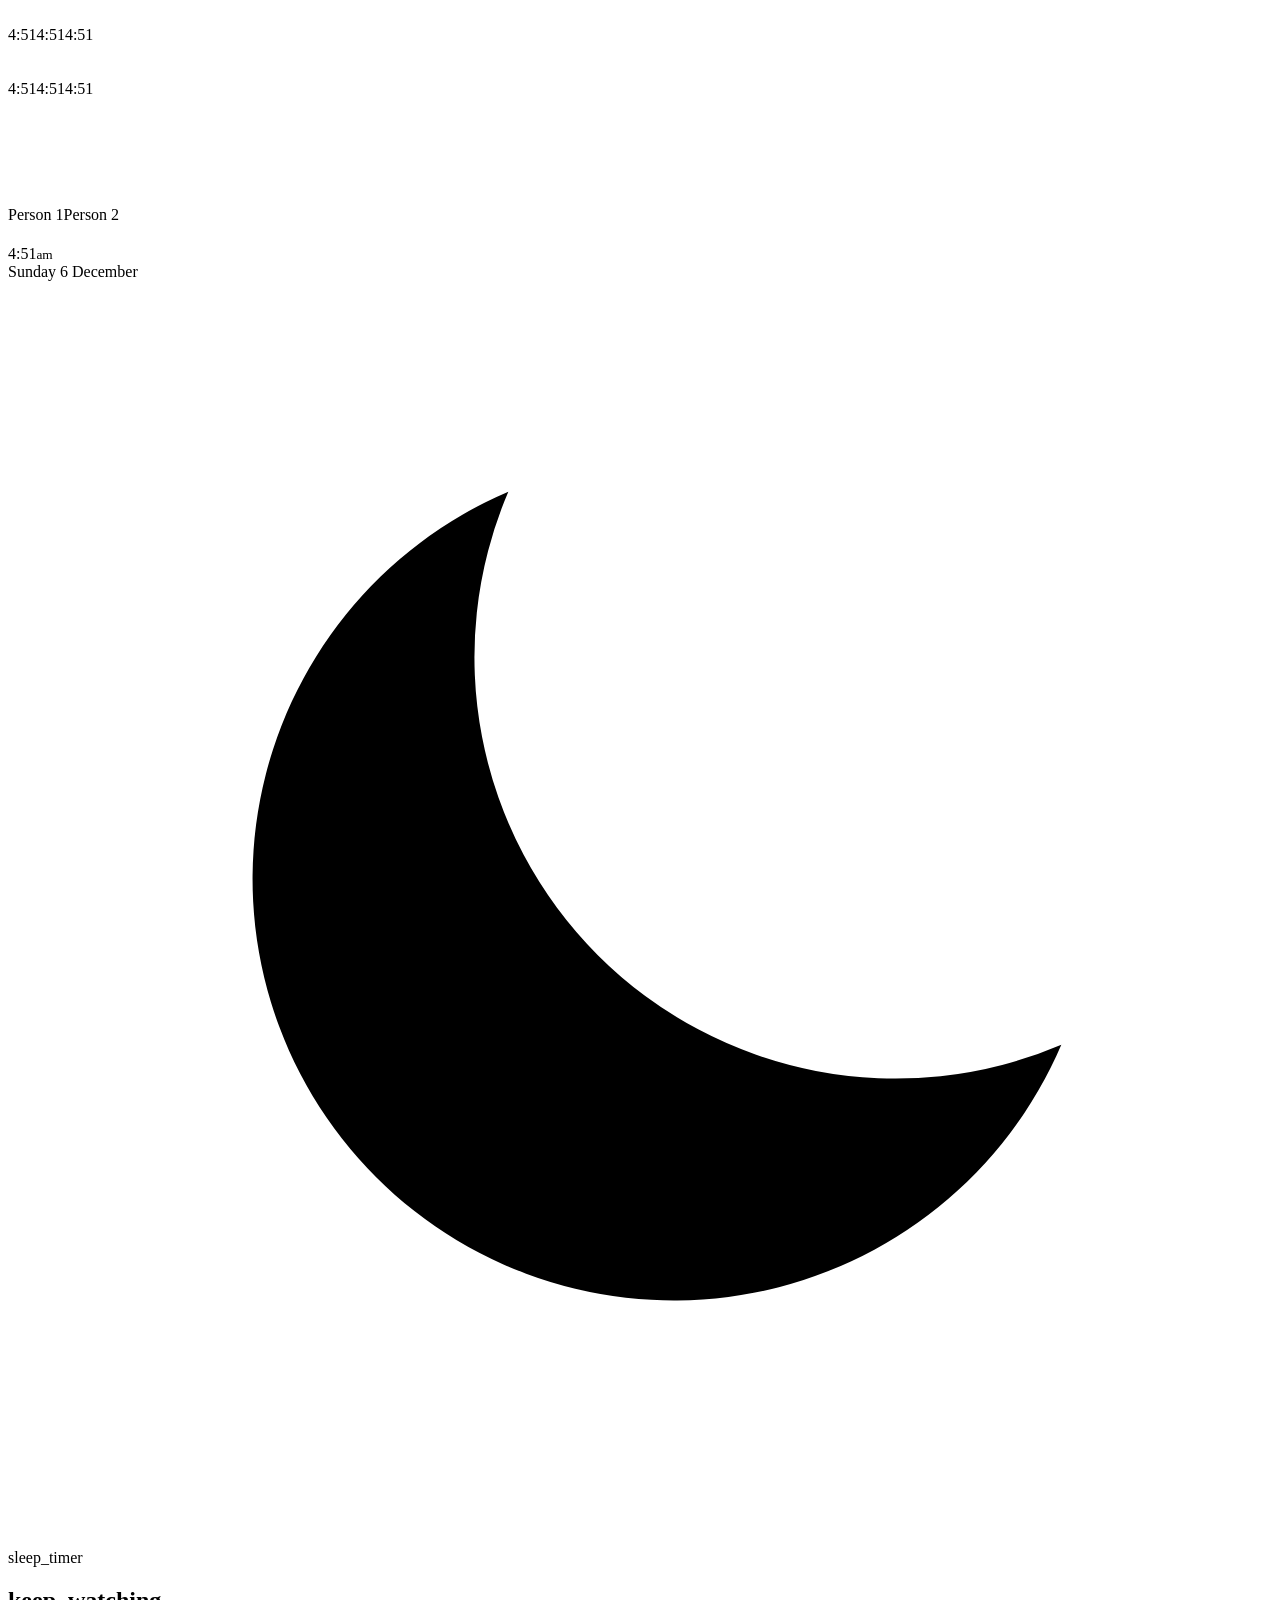
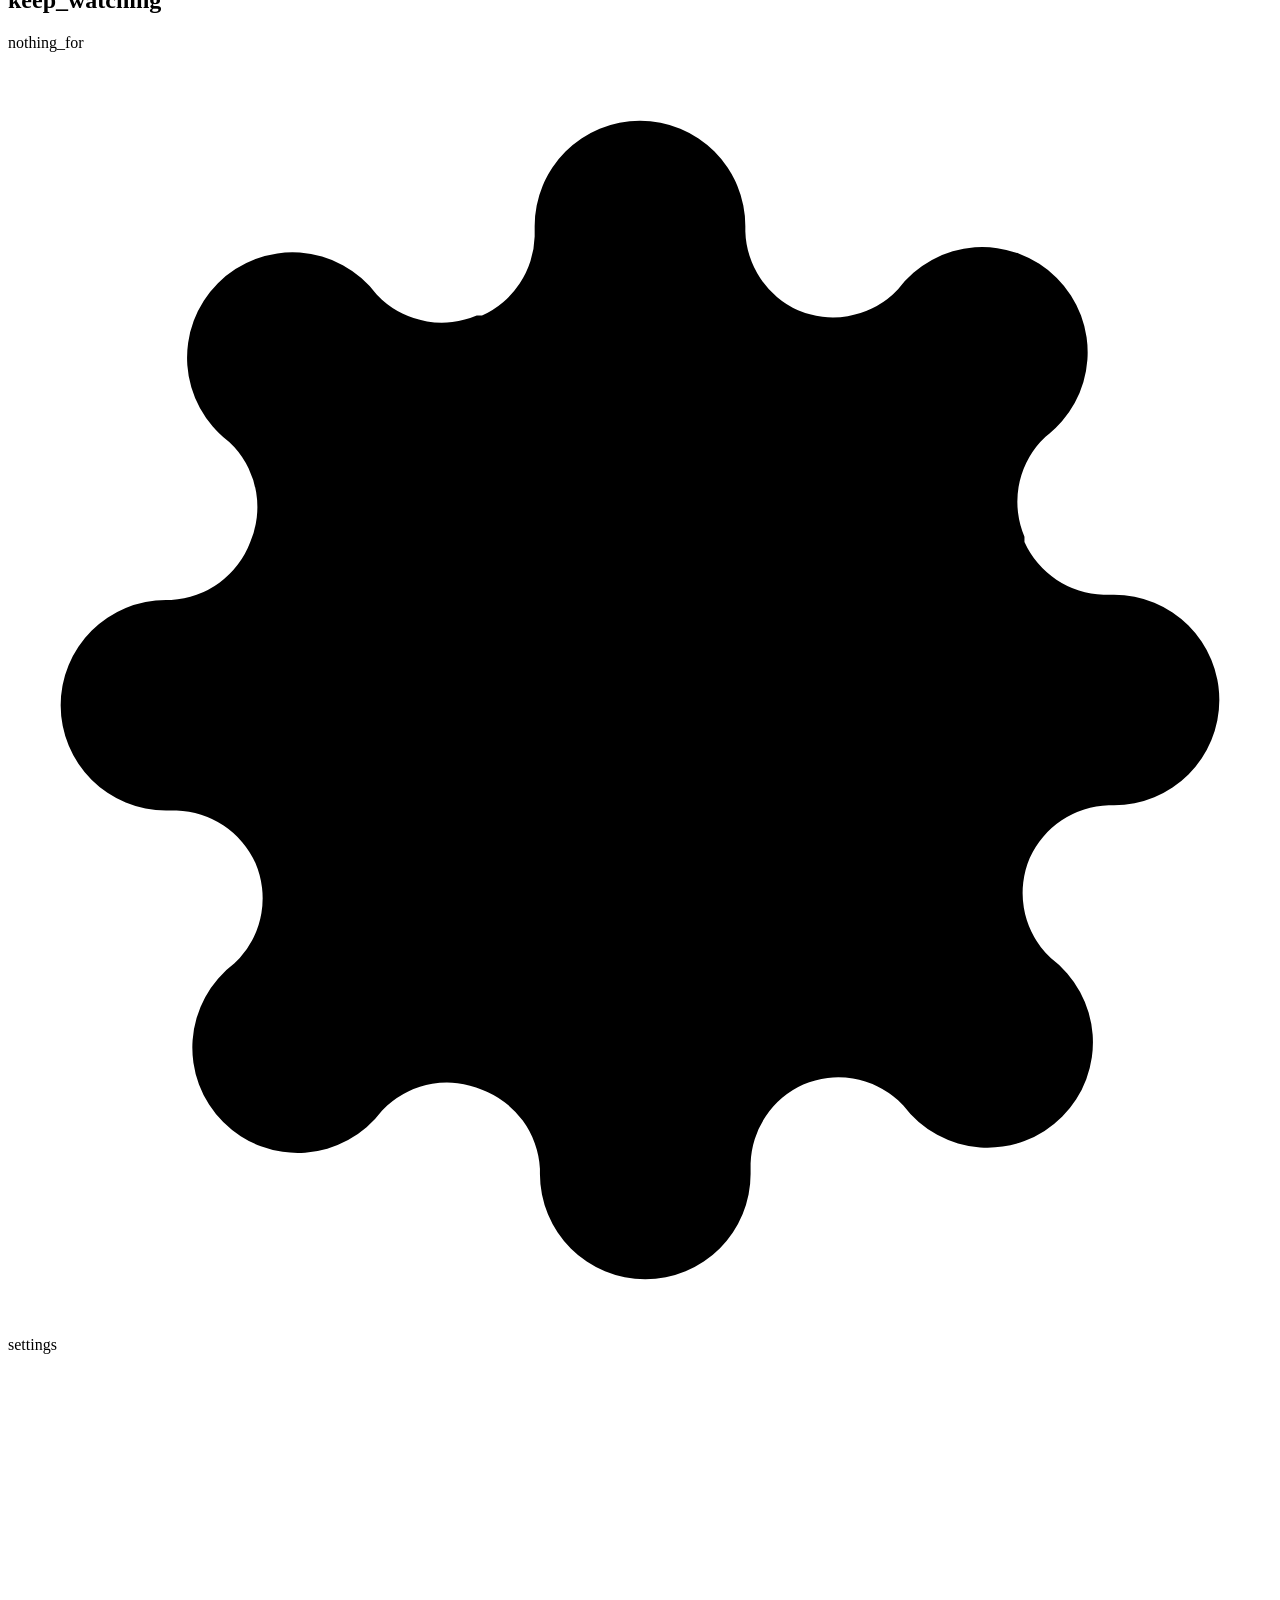
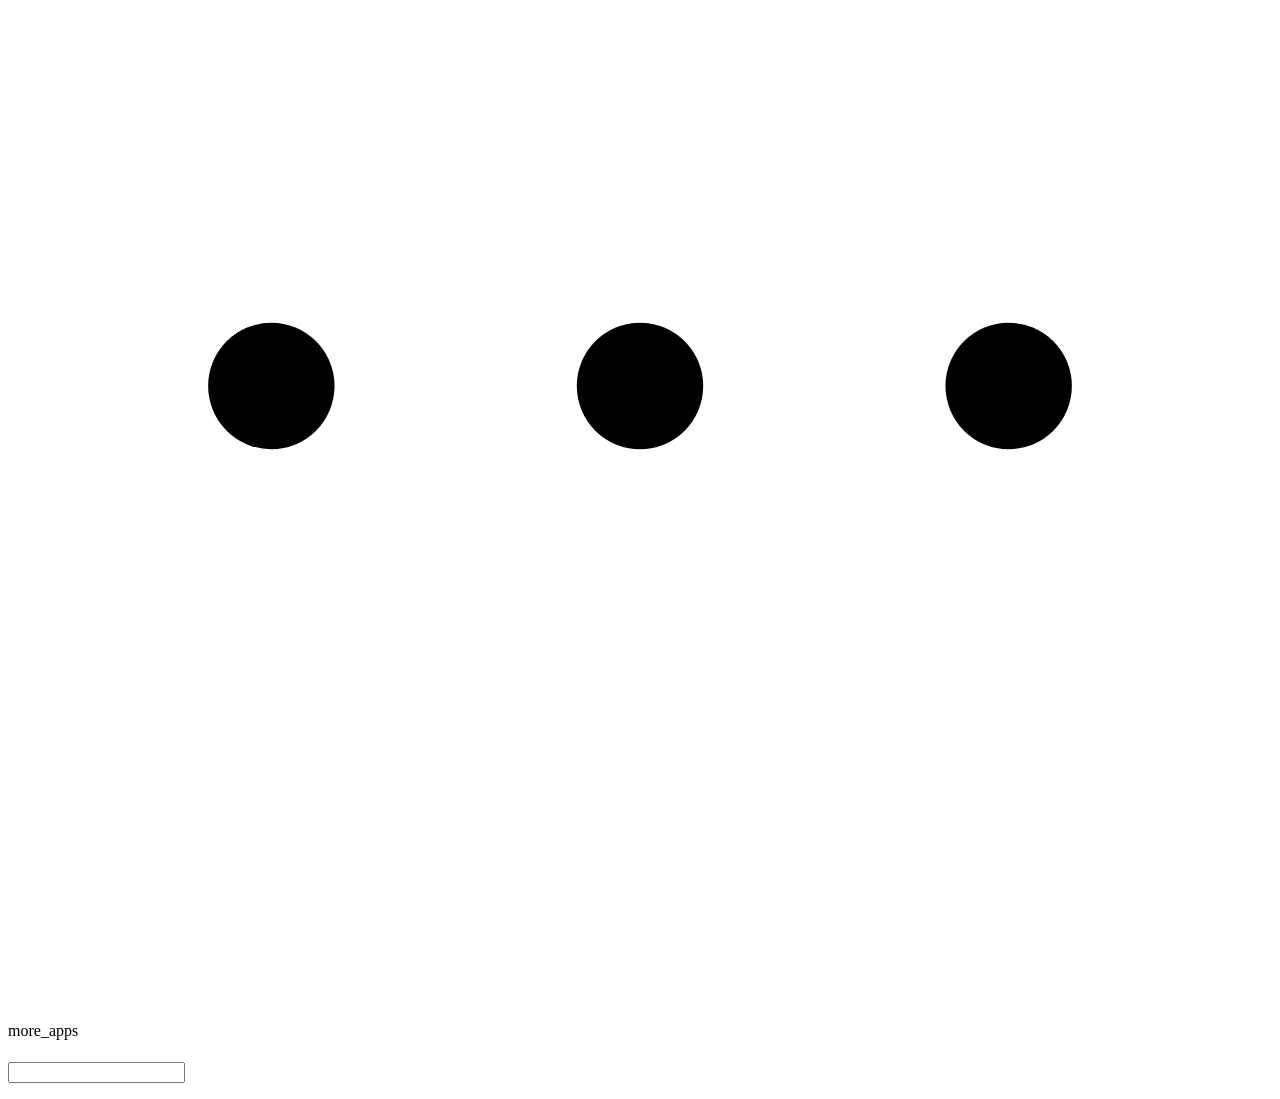
==== tv-home/web/index.html @ fda29663 "feat: add quiet server-first home and Synology bridge" ====
<!doctype html>
<html lang="en-AU">
<head>
<meta charset="utf-8">
<meta name="viewport" content="width=device-width, initial-scale=1">
<title>Home</title>
<link rel="preload" href="fonts/inter-latin-wght-normal.woff2" as="font" type="font/woff2" crossorigin>
<link rel="stylesheet" href="app.css">
</head>
<body>
<div class="bg" id="bg" aria-hidden="true"></div>
<!-- Night look only: five scenes that take turns (photo, glass clock, the cut-out in front), built by app.js -->
<div class="scenes" id="scenes" aria-hidden="true"></div>
<div class="scrim" aria-hidden="true"></div>

<header class="top">
  <div class="top-left">
    <div class="people-wrap">
      <div class="people" id="people"></div>
      <!-- three or more people: the list the head icon opens -->
      <div class="people-pop" id="people-pop" role="listbox" aria-label="Who is watching"></div>
    </div>
    <div class="hero" id="hero" aria-live="polite">
      <h1 id="hero-title"></h1>
      <p id="hero-sub"></p>
    </div>
  </div>
  <div class="clock">
    <div class="time" id="time"></div>
    <div class="date" id="date"></div>
    <div class="place" id="place"></div>
    <div class="quick" id="quick">
      <!-- the quick buttons from tvs[].quick in config.json, drawn by app.js -->
      <div class="qbtns" id="qbtns"></div>
      <div class="sleep-menu" id="sleep-menu"></div>
    </div>
    <p class="quick-note" id="quick-note"></p>
  </div>
</header>

<main class="home">
  <section class="shelf" id="shelf-section" aria-labelledby="shelf-title">
    <header class="shelf-head">
      <h2 id="shelf-title">Keep watching</h2>
      <p class="status" id="status"></p>
    </header>
    <div class="shelf-track" id="shelf"></div>
  </section>

  <section class="apps" id="apps-section" aria-label="Apps">
    <p class="hint" id="hint" aria-live="polite"></p>
    <div class="grid" id="grid"></div>
  </section>
</main>

<!-- the gear tile's menu (Home settings or TV settings), drawn by app.js -->
<div class="gear-pop" id="gear-pop" role="menu"></div>

<!-- Home settings: couch-tv's own settings screen, drawn by app.js ("home settings") -->
<div class="settings" id="settings" role="dialog" aria-modal="true" aria-label="Home settings">
  <div class="set-side">
    <h1 class="set-title" id="set-title"></h1>
    <div class="set-secs" id="set-secs"></div>
  </div>
  <div class="set-main">
    <p class="set-crumb" id="set-crumb"></p>
    <h2 class="set-head" id="set-head"></h2>
    <div class="set-type" id="set-type">
      <label class="set-type-label" id="set-type-label" for="set-input"></label>
      <input id="set-input" type="text" autocomplete="off" autocorrect="off" spellcheck="false">
    </div>
    <div class="set-rows" id="set-rows"></div>
    <p class="set-msg" id="set-msg" aria-live="polite"></p>
    <p class="set-hint" id="set-hint"></p>
  </div>
</div>

<!-- Smart home (optional): the rooms and scenes screen, drawn by smarthome.js -->
<div class="smart" id="smart" role="dialog" aria-modal="true" aria-label="Smart home"></div>

<script src="i18n.js"></script>
<script src="config.js"></script>
<script src="smarthome.js"></script>
<script src="weather-cache.js"></script>
<script src="app.js"></script>
</body>
</html>
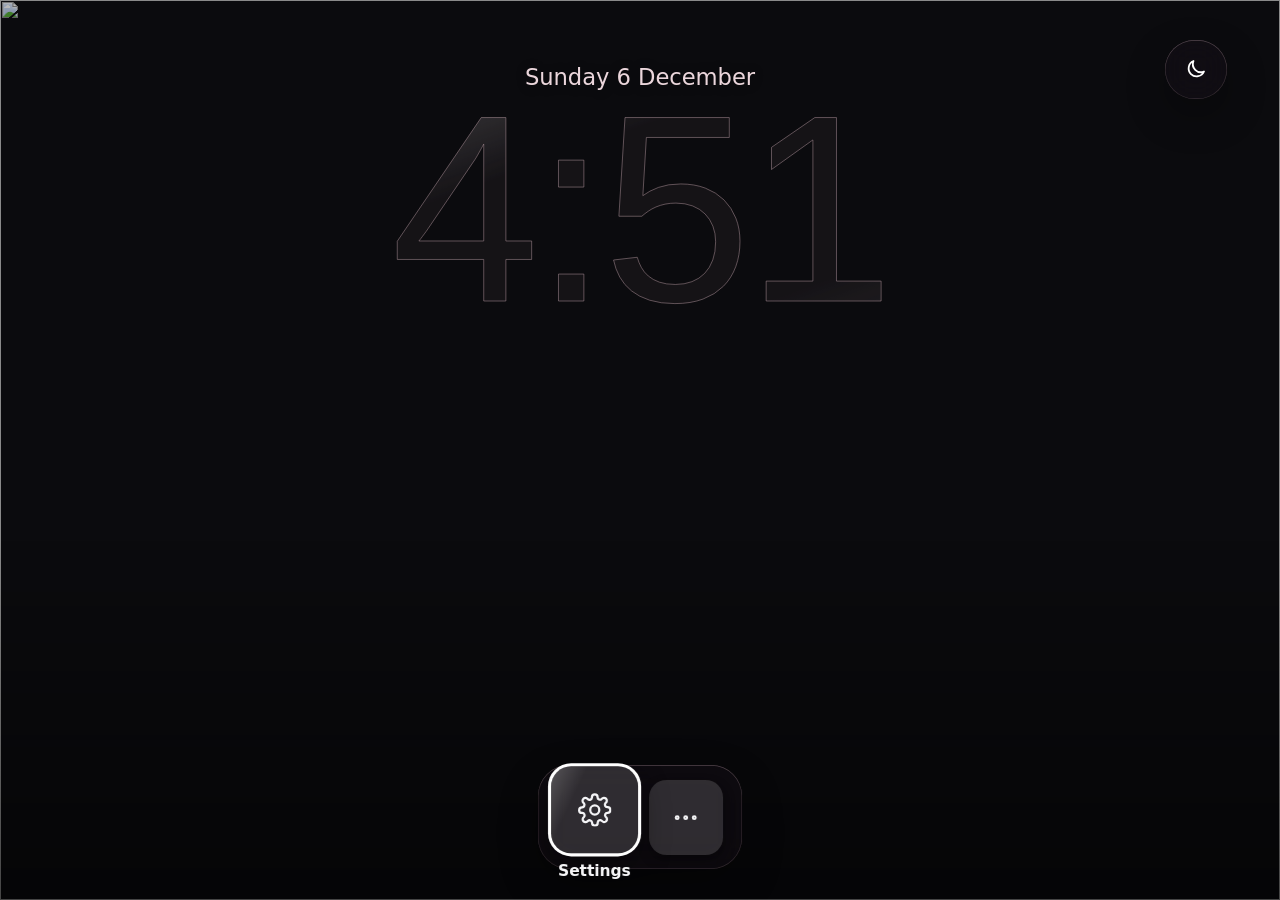
==== commit 118d8cc6: "Merge upstream v0.6 while preserving Synology and launcher customizations" ====
--- a/tv-home/web/index.html
+++ b/tv-home/web/index.html
@@ -10,6 +10,9 @@
 <body>
 <div class="bg" id="bg" aria-hidden="true"></div>
 <!-- Night look only: five scenes that take turns (photo, glass clock, the cut-out in front), built by app.js -->
+<!-- the video background, when one is set (Home settings, Look): app.js starts it, app.css shows it
+     once it plays. Over the photo, under the scenes' clocks (their photos step aside for it). -->
+<video class="bgvid" id="bgvid" muted loop playsinline preload="none" aria-hidden="true"></video>
 <div class="scenes" id="scenes" aria-hidden="true"></div>
 <div class="scrim" aria-hidden="true"></div>
 
--- a/tv-home/web/app.css
+++ b/tv-home/web/app.css
@@ -0,0 +1,670 @@
+/* TV home, tvOS style. Designed at 1920x1080; 1rem = 16px at that width, so it scales with the
+   TV's real CSS viewport (this TV's WebView reports 960x540 at 2x).
+   Apple's tvOS numbers: safe area 60 top and bottom, 80 at the sides; 40 between tiles;
+   text 29 by default and never under 23. */
+
+@font-face {
+  font-family: "Inter"; font-weight: 100 900; font-display: block;
+  src: url(fonts/inter-latin-wght-normal.woff2) format("woff2");
+}
+
+:root {
+  --bg: #0b0b0e;
+  --bg-2: #060608;
+  --text: #f5f5f7;
+  --text-2: rgba(245, 245, 247, 0.62);
+  --text-3: rgba(245, 245, 247, 0.42);
+  --tile: #1c1c21;
+  --warn: #ff9f8a;
+
+  --safe-x: 5rem;        /* 80 */
+  --safe-y: 3.75rem;     /* 60 */
+  --gap: 2.5rem;         /* 40 */
+
+  --shelf-w: 20rem;      /* 320: Apple's five-column width */
+  --shelf-h: 11.25rem;   /* 16:9 */
+  --app-w: 11.5rem;      /* 184: Apple's eight-column width */
+  --app-h: 6.5rem;       /* 16:9, the shape of an Android TV banner */
+  --app-row-gap: 3.5rem;
+
+  --ease: cubic-bezier(0.2, 0.8, 0.2, 1);
+}
+
+* { box-sizing: border-box; margin: 0; }
+html { font-size: calc(100vw / 120); background: var(--bg); color: var(--text); }
+body {
+  width: 100vw; height: 100vh; overflow: hidden;
+  background: var(--bg);
+  font-family: "Inter", system-ui, sans-serif; font-weight: 450;
+  -webkit-font-smoothing: antialiased; letter-spacing: -0.005em;
+  cursor: none; user-select: none; -webkit-user-select: none;
+}
+
+/* ---------- the photo: full screen, drifting slowly, one place at a time ---------- */
+.bg { position: fixed; top: 0; right: 0; bottom: 0; left: 0; overflow: hidden; background: var(--bg); }
+.bg img {
+  position: absolute; top: 0; right: 0; bottom: 0; left: 0; width: 100%; height: 100%; object-fit: cover;
+  opacity: 0; transition: opacity 1600ms ease-in-out;
+}
+.bg img.on { opacity: 1; animation: drift 70s ease-in-out infinite alternate; }
+.bg img.show { animation: none; }
+@keyframes drift { from { transform: scale(1.02) translate(0, 0); } to { transform: scale(1.1) translate(-1.5%, -1%); } }
+.night .bg img { filter: brightness(0.72); }
+/* darker at the top for the clock, much darker at the bottom for the apps */
+.scrim {
+  position: fixed; top: 0; right: 0; bottom: 0; left: 0; pointer-events: none;
+  background:
+    linear-gradient(180deg, rgba(0, 0, 0, 0.5) 0%, rgba(0, 0, 0, 0) 26%),
+    linear-gradient(180deg, rgba(0, 0, 0, 0) 32%, rgba(0, 0, 0, 0.5) 55%, rgba(0, 0, 0, 0.86) 100%);
+}
+
+/* ---------- clock, and the focused show's title ---------- */
+.top {
+  position: fixed; top: var(--safe-y); left: var(--safe-x); right: var(--safe-x); z-index: 2;
+  display: flex; justify-content: space-between; align-items: flex-start;
+  text-shadow: 0 0.125rem 1.5rem rgba(0, 0, 0, 0.35);
+}
+.clock { text-align: right; }
+.time { font-size: 7rem; line-height: 7rem; font-weight: 250; letter-spacing: -0.035em; font-variant-numeric: tabular-nums; }
+.time small { font-size: 2.25rem; font-weight: 400; letter-spacing: 0; margin-left: 0.5rem; }
+.date { margin-top: 0.75rem; font-size: 1.875rem; line-height: 2.25rem; font-weight: 550; }
+.place { margin-top: 0.625rem; font-size: 1.4375rem; line-height: 1.875rem; color: rgba(255, 255, 255, 0.66); }
+/* quick buttons under the clock, like Apple TV's Control Centre */
+.quick { position: relative; display: flex; gap: 0.75rem; justify-content: flex-end; margin-top: 1.25rem; text-shadow: none; }
+.qbtns { display: flex; gap: 0.75rem; justify-content: flex-end; }
+.quick.none { display: none; }
+.qbtn {
+  display: flex; align-items: center; gap: 0.625rem; padding: 0.5rem 1.25rem 0.5rem 1rem; border-radius: 2rem;
+  font-size: 1.4375rem; line-height: 2rem; font-weight: 600; color: #fff;
+  background: rgba(16, 16, 20, 0.46); -webkit-backdrop-filter: blur(1.25rem); backdrop-filter: blur(1.25rem);
+  transition: background 200ms var(--ease), color 200ms var(--ease), transform 200ms var(--ease);
+}
+.qbtn svg { width: 1.5rem; height: 1.5rem; fill: none; stroke: currentColor; stroke-width: 1.8; stroke-linejoin: round; }
+.qbtn svg .fill { fill: currentColor; stroke: none; }
+.qbtn.set { background: rgba(16, 16, 20, 0.66); box-shadow: inset 0 0 0 0.125rem rgba(255, 255, 255, 0.5); }
+.qbtn.off { color: rgba(255, 255, 255, 0.55); }
+.qbtn.focus { background: #fff; color: #111; transform: scale(1.08); box-shadow: 0 0.5rem 1.25rem rgba(0, 0, 0, 0.35); }
+.sleep-menu {
+  display: none; position: absolute; right: 0; top: calc(100% + 0.75rem); gap: 0.5rem; padding: 0.5rem;
+  border-radius: 2rem; background: rgba(28, 28, 32, 0.72); -webkit-backdrop-filter: blur(1.5rem); backdrop-filter: blur(1.5rem);
+  box-shadow: 0 1rem 2.5rem rgba(0, 0, 0, 0.45); text-shadow: none;
+}
+.sleep-menu.on { display: flex; }
+.sleep-menu .opt { white-space: nowrap; padding: 0 1.25rem; border-radius: 1.5rem; font-size: 1.4375rem; line-height: 2.75rem; font-weight: 600; color: rgba(255, 255, 255, 0.85); transition: transform 200ms var(--ease); }
+.sleep-menu .opt.focus { background: #fff; color: #111; transform: scale(1.08); }
+.quick-note { margin-top: 0.5rem; font-size: 1.4375rem; color: var(--warn); min-height: 1.875rem; }
+
+.hero { max-width: 62rem; opacity: 0; transform: translateY(0.5rem); transition: opacity 400ms var(--ease), transform 400ms var(--ease); }
+.hero.on { opacity: 1; transform: none; }
+.hero h1 { font-size: 3.75rem; line-height: 4.25rem; font-weight: 700; letter-spacing: -0.025em; }
+.hero p { margin-top: 0.75rem; font-size: 1.8125rem; line-height: 2.25rem; color: rgba(255, 255, 255, 0.8); }
+
+.home { position: relative; z-index: 1; height: 100vh; }
+
+/* ---------- Keep watching ---------- */
+.shelf-head { display: flex; align-items: baseline; justify-content: space-between; height: 2.25rem; margin-bottom: 1.25rem; }
+.shelf-head h2 { font-size: 1.875rem; line-height: 2.25rem; font-weight: 620; color: rgba(255, 255, 255, 0.82); letter-spacing: -0.01em; text-shadow: 0 0.125rem 1rem rgba(0, 0, 0, 0.4); }
+.status { font-size: 1.4375rem; color: var(--warn); }
+/* whose shows: one tab per person, like Apple TV's tab bar */
+.shelf-head { justify-content: flex-start; gap: 1.5rem; align-items: center; height: 3rem; }
+/* top left, the show title sits under it */
+.top-left { display: flex; flex-direction: column; align-items: flex-start; gap: 1.5rem; }
+.people.empty, .people.none { display: none; }
+.people { display: flex; width: max-content; text-shadow: none; gap: 0.5rem; padding: 0.375rem; border-radius: 2rem; background: rgba(255, 255, 255, 0.12); }
+.person {
+  font-size: 1.4375rem; line-height: 2.25rem; font-weight: 600; padding: 0 1.25rem; border-radius: 1.5rem;
+  color: rgba(255, 255, 255, 0.78); transition: background 200ms var(--ease), color 200ms var(--ease), transform 200ms var(--ease);
+}
+.person.on { background: #fff; color: #111; }
+.person.focus { transform: scale(1.08); box-shadow: 0 0 0 0.1875rem #fff, 0 0.5rem 1.25rem rgba(0, 0, 0, 0.35); }
+.person.focus:not(.on) { background: rgba(255, 255, 255, 0.16); color: #fff; }
+.shelf-none { font-size: 1.8125rem; line-height: var(--shelf-h); color: rgba(255, 255, 255, 0.7); text-shadow: 0 0.125rem 1rem rgba(0, 0, 0, 0.4); }
+.shelf-head .status { margin-left: auto; padding-right: var(--safe-x); }
+
+.shelf { position: absolute; left: var(--safe-x); right: 0; top: 19.25rem; }
+.shelf.empty { display: none; }
+.shelf-head { padding-right: var(--safe-x); }
+.shelf-track { display: flex; gap: var(--gap); transition: transform 280ms var(--ease); }
+.shelf-empty {
+  max-width: 44rem; padding-top: 0.5rem;
+  font-size: 1.8125rem; line-height: 2.5rem; color: var(--text-3); font-weight: 450;
+}
+
+/* ---------- tiles and the tvOS focus effect ---------- */
+.tile { position: relative; flex: none; transition: transform 240ms var(--ease); }
+.face {
+  position: relative; width: 100%; height: 100%; overflow: hidden; background: var(--tile);
+  box-shadow: 0 0.5rem 1rem rgba(0, 0, 0, 0.35);
+  transition: box-shadow 240ms var(--ease);
+}
+.face img { display: block; width: 100%; height: 100%; object-fit: cover; }
+/* the light that slides across a focused tile */
+.face::after {
+  content: ""; position: absolute; top: 0; right: 0; bottom: 0; left: 0; opacity: 0; pointer-events: none;
+  background: linear-gradient(115deg, rgba(255, 255, 255, 0) 35%, rgba(255, 255, 255, 0.2) 50%, rgba(255, 255, 255, 0) 65%);
+  background-size: 250% 100%; background-position: 100% 0;
+  transition: opacity 240ms var(--ease);
+}
+.tile.focus { z-index: 2; }
+.tile.focus .face {
+  box-shadow: 0 1.75rem 3rem rgba(0, 0, 0, 0.6), 0 0 0 0.0625rem rgba(255, 255, 255, 0.12);
+  animation: sway 6s ease-in-out infinite alternate;
+}
+.tile.focus .face::after { opacity: 1; animation: glint 6s ease-in-out infinite alternate; }
+@keyframes sway {
+  from { transform: perspective(60rem) rotateX(1.2deg) rotateY(-1.8deg); }
+  to { transform: perspective(60rem) rotateX(-1.2deg) rotateY(1.8deg); }
+}
+@keyframes glint { from { background-position: 100% 0; } to { background-position: 0% 0; } }
+
+/* Keep watching tile */
+.show { width: var(--shelf-w); height: var(--shelf-h); }
+.show .face { border-radius: 0.875rem; }
+.show.focus { transform: scale(1.07); }
+.show .badge {
+  position: absolute; left: 1rem; bottom: 1.25rem; width: 3rem; height: 3rem; border-radius: 0.75rem;
+  overflow: hidden; box-shadow: 0 0.25rem 0.75rem rgba(0, 0, 0, 0.45);
+}
+.show .badge img { width: 100%; height: 100%; object-fit: cover; }
+.show .bar { position: absolute; left: 0; right: 0; bottom: 0; height: 0.375rem; background: rgba(0, 0, 0, 0.45); }
+.show .bar i { display: block; height: 100%; background: var(--text); }
+.show .no-art {
+  position: absolute; top: 0; right: 0; bottom: 0; left: 0; display: flex; align-items: center; justify-content: center; padding: 1.5rem;
+  font-size: 2.25rem; font-weight: 650; text-align: center; color: var(--text-2);
+}
+.caption {
+  position: absolute; left: 0; right: 0; top: calc(100% + 1.25rem); opacity: 0;
+  transition: opacity 200ms var(--ease); white-space: nowrap; overflow: hidden; text-overflow: ellipsis;
+}
+/* the focused show's title is shown large at the top instead */
+.show .caption { display: none; }
+.caption b { display: block; font-size: 1.8125rem; line-height: 2.25rem; font-weight: 620; color: var(--text); overflow: hidden; text-overflow: ellipsis; }
+.caption span { display: block; font-size: 1.4375rem; line-height: 1.875rem; color: var(--text-2); }
+
+/* ---------- apps ---------- */
+.apps { position: absolute; left: var(--safe-x); right: var(--safe-x); top: 37.5rem; }
+.grid {
+  display: grid; grid-template-columns: repeat(8, var(--app-w)); grid-auto-rows: var(--app-h);
+  column-gap: var(--gap); row-gap: var(--app-row-gap);
+}
+.app { width: var(--app-w); height: var(--app-h); }
+.app .face { border-radius: 0.625rem; }
+.app.focus { transform: scale(1.16); }
+.app .label {
+  position: absolute; left: -2rem; right: -2rem; top: calc(100% + 0.625rem); text-align: center;
+  font-size: 1.25rem; line-height: 1.5rem; font-weight: 600; color: var(--text); opacity: 0;
+  transition: opacity 200ms var(--ease); white-space: nowrap; overflow: hidden; text-overflow: ellipsis;
+}
+.app.focus .label { opacity: 1; }
+/* apps without a TV banner: their icon on a soft tile */
+.app .face.icon { display: flex; align-items: center; justify-content: center; }
+.app .face.icon img { width: 3.75rem; height: 3.75rem; border-radius: 0.875rem; object-fit: cover; }
+.app .face.word { display: flex; align-items: center; justify-content: center; font-size: 1.5rem; font-weight: 650; color: #fff; padding: 0 1rem; text-align: center; }
+/* the house's own tiles: computer screen, settings */
+.app .face.tool {
+  background: linear-gradient(160deg, #2c2c33 0%, #1a1a1f 100%);
+  display: flex; align-items: center; justify-content: center;
+}
+.app .face.tool svg { width: 2.75rem; height: 2.75rem; stroke: var(--text); stroke-width: 1.6; fill: none; stroke-linecap: round; stroke-linejoin: round; }
+.app.busy .face { animation: none; opacity: 0.6; }
+
+@media (prefers-reduced-motion: reduce) {
+  .tile.focus .face, .tile.focus .face::after { animation: none; }
+  .tile, .shelf-track, .bg img, .hero { transition: none; }
+  .bg img.on { animation: none; }
+}
+
+/* ================= Night: the living room's lock screen look =================
+   Only applies with html.theme-night. 
+   Layers: photo, glass clock, the peak cut out of the photo, scrim, then everything else. */
+@font-face {
+  font-family: "Antonio"; font-weight: 300; font-display: block;
+  src: url(fonts/antonio-latin-300.woff2) format("woff2");
+}
+/* Five scenes take turns every 20 s. Each scene is its own photo, glass
+   clock and cut-out; only the one showing and the one coming next are drawn (.ready), to save memory. */
+.scenes { display: none; }
+.theme-night .scenes { display: block; position: fixed; top: 0; right: 0; bottom: 0; left: 0; pointer-events: none; }
+.theme-night .bg { display: none; }
+.scene { position: absolute; top: 0; right: 0; bottom: 0; left: 0; display: none; opacity: 0; transition: opacity 1600ms ease-in-out; }
+.scene.ready { display: block; }
+.scene.on { opacity: 1; }
+.scene .sbg, .scene .fg { position: absolute; top: 0; right: 0; bottom: 0; left: 0; width: 100%; height: 100%; object-fit: cover; }
+.scene .shade { position: absolute; top: 0; right: 0; bottom: 0; left: 0; }
+.gclock {
+  position: absolute; left: 0; right: 0; top: 9.375rem; text-align: center; white-space: nowrap;
+  font-family: "Antonio", "Arial Narrow", sans-serif; font-weight: 300; font-size: 25rem; line-height: 0.82; letter-spacing: -0.02em;
+  filter: drop-shadow(0 0.375rem 1.75rem rgba(0, 0, 0, 0.16));
+}
+.gclock .fill {
+  display: block; padding: 0.2em 0; margin: -0.2em 0; color: transparent;
+  -webkit-background-clip: text; background-clip: text; background-size: 100vw 100vh; background-repeat: no-repeat;
+}
+.gclock .rim { position: absolute; top: 0; right: 0; bottom: 0; left: 0; color: rgba(255, 255, 255, 0.1); -webkit-text-stroke: 0.09rem rgba(255, 255, 255, 0.55); }
+.gclock .sheen {
+  position: absolute; top: 0; right: 0; bottom: 0; left: 0; color: transparent; -webkit-background-clip: text; background-clip: text;
+  background-image: linear-gradient(160deg, rgba(255, 255, 255, 0.55) 0%, rgba(255, 255, 255, 0) 38%, rgba(255, 255, 255, 0) 70%, rgba(255, 255, 255, 0.22) 100%);
+}
+/* after 9 pm everything dims a little */
+.night .scene .sbg, .night .scene .fg, .night .scene .gclock { filter: brightness(0.72); }
+.theme-night .scrim { background: linear-gradient(180deg, rgba(0, 0, 0, 0) 60%, rgba(0, 0, 0, 0.5) 100%); }
+
+/* 4 Night: the clock behind the peak, pink glass */
+.s-night .sbg, .s-night .fg { filter: brightness(0.86); }
+.s-night .gclock .fill { filter: brightness(1.15) saturate(1.2); opacity: 0.9; }
+.s-night .gclock .rim { color: rgba(255, 200, 215, 0.06); -webkit-text-stroke-color: rgba(255, 215, 225, 0.5); }
+/* 1 Golden hour: a little smaller, low enough for the volcano's tip to rise into the digits */
+.s-golden .gclock { top: 9.5rem; font-size: 24.375rem; }
+/* 2 Waterline: the clock sits on the water (app.js water: the underside of the surface); the part
+   under it is blurred like a reflection */
+.s-water .shade { background: linear-gradient(180deg, rgba(0, 12, 24, 0.42) 0%, rgba(0, 12, 24, 0.12) 40%, rgba(0, 0, 0, 0) 52%, rgba(0, 20, 40, 0.5) 100%); }
+.s-water .gclock { top: 16.75rem; font-size: 26.25rem; filter: drop-shadow(0 0.5rem 1.875rem rgba(0, 20, 40, 0.35)); }
+.s-water .gclock.under { filter: blur(0.1375rem); opacity: 0.78; transform: translateX(0.3125rem); }
+.s-water .gclock.under .fill { filter: hue-rotate(-8deg) saturate(1.4); }
+.s-water .gclock.under .rim { -webkit-text-stroke-color: rgba(170, 240, 255, 0.5); }
+/* 3 Fog: a big dark clock on the left, sinking into the misty hills */
+.s-fog .gclock { left: 6rem; right: auto; top: 10.75rem; font-size: 29.375rem; text-align: left; filter: none; }
+.s-fog .gclock .fill { filter: brightness(0.46) saturate(0.8) contrast(1.1); opacity: 0.8; }
+.s-fog .gclock .rim { color: transparent; -webkit-text-stroke-color: rgba(255, 255, 255, 0.6); }
+.s-fog .gclock .sheen { display: none; }
+/* 5 Rainforest dawn: warm light at the top, the clock low enough for the ridges to cross it */
+.s-dawn .shade { background: linear-gradient(180deg, rgba(50, 28, 12, 0.42) 0%, rgba(50, 28, 12, 0) 55%); }
+.s-dawn .gclock { top: 14.375rem; filter: drop-shadow(0 0.5rem 2.125rem rgba(60, 30, 10, 0.3)); }
+
+/* glass, as on the lock screen */
+.theme-night .people, .theme-night .qbtn, .theme-night .grid, .theme-night .ncard {
+  background: rgba(30, 20, 28, 0.32); -webkit-backdrop-filter: blur(1.75rem) saturate(170%); backdrop-filter: blur(1.75rem) saturate(170%);
+  box-shadow: inset 0 0 0 0.0625rem rgba(255, 210, 220, 0.16), inset 0 0.0625rem 0 rgba(255, 220, 230, 0.14), 0 1.5rem 3.75rem rgba(0, 0, 0, 0.28);
+}
+.theme-night .hero, .theme-night .time, .theme-night .place { display: none; }
+.theme-night .date {
+  position: fixed; left: 0; right: 0; top: 6rem; margin: 0; text-align: center;
+  font-size: 2.125rem; line-height: 2.5rem; font-weight: 500; color: #fff;
+  text-shadow: 0 0.125rem 1.125rem rgba(0, 0, 0, 0.25); transition: opacity 600ms ease-in-out;
+}
+.theme-night .date .wx { color: rgba(255, 255, 255, 0.78); font-weight: 400; }
+.theme-night .date { white-space: nowrap; }
+/* fitDate() in app.js: not enough room between the people switch and the quick buttons */
+.theme-night .date.tight .ww, .theme-night .date.tighter .wx { display: none; }
+/* the date sits just above each scene's clock; it fades out while the scenes swap */
+.theme-night .date.swap { opacity: 0; }
+.scene-night .date { color: rgba(255, 232, 238, 0.92); }
+.scene-night .date .wx { color: rgba(255, 232, 238, 0.78); }
+.scene-golden .date { top: 6.625rem; }
+.scene-water .date { top: 13.5rem; }
+.scene-dawn .date { top: 11rem; }
+.scene-fog .date { left: 6.5rem; right: auto; top: 7.25rem; text-align: left; color: #16201d; text-shadow: none; }
+.scene-fog .date .wx { color: rgba(22, 32, 29, 0.72); }
+.theme-night .date svg { width: 1.875rem; height: 1.875rem; vertical-align: -0.3rem; margin: 0 0.4rem 0 1rem;
+  fill: none; stroke: currentColor; stroke-width: 1.7; stroke-linecap: round; stroke-linejoin: round; }
+.theme-night .quick { margin-top: 0; }
+/* the saved copy, computer off: app.js leaves out the quick buttons that need the bridge */
+/* sleep timer: a round glass button; its label shows only while a timer runs */
+.theme-night .qbtn { min-width: 5.5rem; height: 5.5rem; justify-content: center; padding: 0 1.75rem; border-radius: 2.75rem; }
+.theme-night .qbtn svg { width: 2.25rem; height: 2.25rem; }
+.theme-night .qbtn span { display: none; }
+.theme-night .qbtn.set span { display: inline; }
+/* the picture button always says which mode the TV is in */
+.theme-night #q-picture span { display: inline; }
+.theme-night .qbtn.focus { background: #fff; color: #111; }
+
+/* Keep watching: three glass cards */
+.theme-night .shelf { top: 40rem; left: var(--safe-x); right: var(--safe-x); }
+.theme-night .shelf-head { height: 2.25rem; margin-bottom: 1rem; }
+.theme-night .shelf-head h2 { font-size: 1.5625rem; font-weight: 600; color: rgba(255, 255, 255, 0.78); }
+.theme-night .shelf-track { gap: 1.375rem; }
+.ncard { display: flex; align-items: center; gap: 1.25rem; width: 32.5rem; padding: 1rem; border-radius: 1.875rem; transition: transform 240ms var(--ease), box-shadow 240ms var(--ease); }
+.ncard .thumb { width: 10.5rem; height: 5.9375rem; flex: none; border-radius: 1rem; object-fit: cover; background: rgba(255, 255, 255, 0.08); }
+.ncard .t { min-width: 0; flex: 1; }
+.ncard .nap { display: flex; align-items: center; gap: 0.625rem; font-size: 1.1875rem; line-height: 1.5rem; font-weight: 500; letter-spacing: 0.06em; text-transform: uppercase; color: rgba(255, 255, 255, 0.58); white-space: nowrap; overflow: hidden; }
+.ncard .nap img { width: 1.625rem; height: 1.625rem; border-radius: 0.4375rem; object-fit: cover; }
+.ncard b { display: block; margin-top: 0.375rem; font-size: 1.8125rem; line-height: 2.25rem; font-weight: 600; white-space: nowrap; overflow: hidden; text-overflow: ellipsis; }
+.ncard i { display: block; font-style: normal; font-size: 1.3125rem; line-height: 1.75rem; color: rgba(255, 255, 255, 0.78); }
+.ncard .nbar { display: block; height: 0.3125rem; margin-top: 0.625rem; border-radius: 0.2rem; background: rgba(255, 255, 255, 0.25); overflow: hidden; }
+.ncard .nbar i { height: 100%; background: #fff; }
+.ncard.focus { transform: scale(1.05); box-shadow: 0 0 0 0.1875rem #fff, 0 1.25rem 2.5rem rgba(0, 0, 0, 0.45); }
+
+/* the dock */
+.theme-night .apps { top: auto; bottom: 2.875rem; left: 50%; right: auto; transform: translateX(-50%); }
+.theme-night .grid {
+  grid-template-columns: repeat(12, 7rem); grid-auto-rows: 7rem; column-gap: 1.625rem; row-gap: 3rem;
+  padding: 1.375rem 1.75rem; border-radius: 2.875rem;
+}
+.theme-night .app { width: 7rem; height: 7rem; }
+.theme-night .app .face { border-radius: 1.625rem; }
+.theme-night .app:not(.focus) .face img { filter: brightness(0.82); }
+.theme-night .app.focus { transform: scale(1.16) translateY(-0.625rem); }
+.theme-night .app.focus .face { box-shadow: 0 0 0 0.25rem #fff, 0 1.125rem 2.5rem rgba(0, 0, 0, 0.4); }
+.theme-night .app .face.tool { background: rgba(255, 255, 255, 0.14); }
+.theme-night .app .face.word { font-size: 1.125rem; padding: 0 0.5rem; background: #2a2a30; }
+.theme-night .app .label { top: calc(100% + 0.75rem); }
+/* More apps: the dock grows into a full list and the cards step aside */
+.theme-night.expanded .shelf { display: none; }
+
+@media (prefers-reduced-motion: reduce) {
+  .ncard { transition: none; }
+}
+
+/* ================= people: a head icon and its list, for three or more ================= */
+.sr { position: absolute; width: 1px; height: 1px; overflow: hidden; clip: rect(0 0 0 0); white-space: nowrap; }
+.people-wrap { position: relative; }
+.avatar {
+  display: flex; align-items: center; justify-content: center; flex: none; width: 2.25rem; height: 2.25rem; border-radius: 50%;
+  font-size: 1.25rem; line-height: 1; font-weight: 700; color: #fff; text-shadow: 0 0.0625rem 0.25rem rgba(0, 0, 0, 0.25);
+  box-shadow: inset 0 0 0 0.0625rem rgba(255, 255, 255, 0.28);
+}
+.people.head { padding: 0.375rem; border-radius: 50%; transition: transform 200ms var(--ease), box-shadow 200ms var(--ease); }
+.people.head .avatar { width: 4.75rem; height: 4.75rem; font-size: 2.125rem; }
+.theme-night .people.head.focus, .people.head.focus { transform: scale(1.08); box-shadow: 0 0 0 0.1875rem #fff, 0 0.75rem 1.75rem rgba(0, 0, 0, 0.4); }
+.people-pop {
+  display: none; position: absolute; left: 0; top: calc(100% + 1rem); z-index: 5; min-width: 24rem; padding: 0.625rem;
+  border-radius: 2rem; background: rgba(28, 24, 30, 0.62); -webkit-backdrop-filter: blur(1.75rem) saturate(170%); backdrop-filter: blur(1.75rem) saturate(170%);
+  box-shadow: inset 0 0 0 0.0625rem rgba(255, 220, 230, 0.16), 0 1.5rem 3.75rem rgba(0, 0, 0, 0.45); text-shadow: none;
+}
+.people-pop.on { display: block; }
+.plist { display: flex; flex-direction: column; gap: 0.25rem; }
+.prow {
+  display: flex; align-items: center; gap: 1rem; padding: 0.5rem 1.25rem 0.5rem 0.5rem; border-radius: 1.5rem;
+  font-size: 1.6875rem; line-height: 2.25rem; color: rgba(255, 255, 255, 0.88);
+  transition: transform 200ms var(--ease), background 200ms var(--ease), box-shadow 200ms var(--ease);
+}
+.prow .avatar { width: 3rem; height: 3rem; font-size: 1.375rem; }
+.prow b { flex: 1; min-width: 0; font-weight: 600; white-space: nowrap; overflow: hidden; text-overflow: ellipsis; }
+.pmark { display: flex; font-style: normal; }
+.pmark svg { width: 1.75rem; height: 1.75rem; fill: none; stroke: currentColor; stroke-width: 2.2; stroke-linecap: round; stroke-linejoin: round; }
+.prow.focus { background: #fff; color: #111; transform: scale(1.04); }
+.prow.lifted { transform: scale(1.07) translateX(0.5rem); box-shadow: 0 1rem 2rem rgba(0, 0, 0, 0.4); animation: wiggle 0.32s ease-in-out infinite alternate; }
+.phint { margin: 0.625rem 0.75rem 0.25rem; font-size: 1.1875rem; line-height: 1.5rem; font-weight: 500; color: rgba(255, 255, 255, 0.62); }
+
+/* ================= moving apps with the TV remote, and new apps ================= */
+@keyframes wiggle { from { rotate: -2deg; } to { rotate: 2deg; } }
+.app .dot {
+  position: absolute; top: -0.375rem; right: -0.375rem; z-index: 2; width: 1.125rem; height: 1.125rem; border-radius: 50%;
+  background: #0a84ff; box-shadow: 0 0 0 0.1875rem rgba(0, 0, 0, 0.3);
+}
+.theme-night .app.lifted, .theme-night .app.lifted.focus { z-index: 3; transform: scale(1.2) translateY(-1.5rem); }
+.theme-night .app.lifted .face { animation: wiggle 0.32s ease-in-out infinite alternate; box-shadow: 0 0 0 0.25rem #fff, 0 1.75rem 3rem rgba(0, 0, 0, 0.55); }
+.theme-night .app.lifted .face img { filter: none; }
+.theme-night.lifting .app:not(.lifted) .face { opacity: 0.7; }
+/* while an app is moved (or a hint shows over the dock) the cards step aside, so the hint has the space */
+.theme-night .shelf { transition: opacity 240ms var(--ease); }
+.theme-night.lifting .shelf, .theme-night.hinting .shelf { opacity: 0; }
+.hint { display: none; }
+.theme-night .hint.on {
+  display: block; position: absolute; left: 50%; bottom: calc(100% + 2.5rem); transform: translateX(-50%); white-space: nowrap;
+  padding: 0.625rem 1.5rem; border-radius: 2rem; font-size: 1.4375rem; line-height: 2rem; font-weight: 600; color: #fff;
+  background: rgba(30, 20, 28, 0.42); -webkit-backdrop-filter: blur(1.75rem) saturate(170%); backdrop-filter: blur(1.75rem) saturate(170%);
+  box-shadow: inset 0 0 0 0.0625rem rgba(255, 210, 220, 0.16), 0 1rem 2.5rem rgba(0, 0, 0, 0.28);
+}
+@media (prefers-reduced-motion: reduce) {
+  .prow.lifted, .theme-night .app.lifted .face { animation: none; }
+}
+
+/* ================= the household's own photos as scenes (Home settings, Your photos) =================
+   No cut-out and no glass copy: the clock's fill is the photo itself, lifted a little so it reads. */
+.s-own .shade { background: linear-gradient(180deg, rgba(0, 0, 0, 0.3) 0%, rgba(0, 0, 0, 0) 45%); }
+.s-own .gclock .fill { filter: brightness(1.4) saturate(1.15); opacity: 0.88; }
+.s-own .gclock .rim { -webkit-text-stroke-color: rgba(255, 255, 255, 0.7); }
+
+/* ================= your own scenes (home.my_scenes, made with tools/make-scene.py) =================
+   app.js sets --my-top and --my-size (the clock's top and font size, from config.json) on the scene
+   and on the page, and the classes: x-left or x-right, f-inter, t-dark on the scene; mine-left,
+   mine-right, mine-below, mine-inter, mine-dark on the page for the date. Without them it is the built-in look. */
+.s-mine .shade { background: linear-gradient(180deg, rgba(0, 0, 0, 0.22) 0%, rgba(0, 0, 0, 0) 40%); }
+.s-mine .gclock { top: var(--my-top, 9.375rem); font-size: var(--my-size, 25rem); }
+.s-mine.x-left .gclock { left: 6rem; right: auto; text-align: left; }
+.s-mine.x-right .gclock { left: auto; right: 6rem; text-align: right; }
+.s-mine.f-inter .gclock { font-family: "Inter", sans-serif; font-weight: var(--my-weight, 600); letter-spacing: -0.05em; line-height: 0.8; }
+.s-mine.t-dark .gclock { filter: none; }
+.s-mine.t-dark .gclock .fill { filter: brightness(0.46) saturate(0.8) contrast(1.1); opacity: 0.8; }
+.s-mine.t-dark .gclock .rim { color: transparent; -webkit-text-stroke-color: rgba(255, 255, 255, 0.6); }
+.s-mine.t-dark .gclock .sheen { display: none; }
+.scene-mine .date { top: calc(var(--my-top, 9.375rem) - 3.375rem); }
+/* below: under the digits' ink, which ends 0.92 of the font size down (Antonio), 0.77 (Inter) */
+.scene-mine.mine-below .date { top: calc(var(--my-top, 9.375rem) + var(--my-size, 25rem) * 0.92 + 1rem); }
+.scene-mine.mine-below.mine-inter .date { top: calc(var(--my-top, 9.375rem) + var(--my-size, 25rem) * 0.77 + 1rem); }
+.scene-mine.mine-left .date { left: 6.5rem; right: auto; text-align: left; }
+.scene-mine.mine-right .date { left: auto; right: 6.5rem; text-align: right; }
+.scene-mine.mine-dark .date { color: #16201d; text-shadow: none; }
+.scene-mine.mine-dark .date .wx { color: rgba(22, 32, 29, 0.72); }
+
+/* ================= the gear tile's menu: Home settings or TV settings ================= */
+.gear-pop {
+  display: none; position: fixed; z-index: 15; width: max-content; max-width: 42rem; padding: 0.625rem;
+  border-radius: 2rem; background: rgba(28, 24, 30, 0.74); -webkit-backdrop-filter: blur(1.75rem) saturate(170%); backdrop-filter: blur(1.75rem) saturate(170%);
+  box-shadow: inset 0 0 0 0.0625rem rgba(255, 220, 230, 0.16), 0 1.5rem 3.75rem rgba(0, 0, 0, 0.45); text-shadow: none;
+}
+.gear-pop.on { display: block; }
+/* the same card, centred just above the dock (clear of the clock), for the one-time updates question */
+.gear-pop.ask { left: 50%; top: auto; bottom: 14rem; width: 46rem; max-width: 46rem; transform: translateX(-50%); padding: 1.25rem; }
+.ask-h { padding: 0.75rem 1rem 1.25rem; }
+.ask-h b { display: block; font-size: 2rem; line-height: 2.5rem; font-weight: 640; color: #fff; }
+.ask-h small { display: block; margin-top: 0.5rem; font-size: 1.25rem; line-height: 1.75rem; color: rgba(255, 255, 255, 0.7); }
+/* the cards step aside while the menu is open, as they do for the move hint */
+.theme-night.gearing .shelf { opacity: 0; }
+.grow {
+  display: flex; align-items: center; gap: 1.25rem; padding: 0.875rem 1.75rem 0.875rem 0.875rem; border-radius: 1.5rem;
+  color: rgba(255, 255, 255, 0.92); transition: transform 200ms var(--ease), background 200ms var(--ease);
+}
+.grow + .grow { margin-top: 0.25rem; }
+.grow i { display: flex; flex: none; align-items: center; justify-content: center; width: 3.5rem; height: 3.5rem; border-radius: 1rem; background: rgba(255, 255, 255, 0.12); }
+.grow svg { width: 2rem; height: 2rem; fill: none; stroke: currentColor; stroke-width: 1.7; stroke-linecap: round; stroke-linejoin: round; }
+.grow b { display: block; font-size: 1.6875rem; line-height: 2.125rem; font-weight: 620; }
+.grow small { display: block; font-size: 1.1875rem; line-height: 1.5rem; color: rgba(255, 255, 255, 0.62); }
+.grow.focus { background: #fff; color: #111; transform: scale(1.04); box-shadow: 0 1rem 2rem rgba(0, 0, 0, 0.35); }
+.grow.focus i { background: rgba(0, 0, 0, 0.07); }
+.grow.focus small { color: rgba(0, 0, 0, 0.6); }
+
+/* ================= Home settings: a tvOS style list, sections left, rows right ================= */
+.settings {
+  display: none; position: fixed; inset: 0; z-index: 30; grid-template-columns: 36rem minmax(0, 1fr); column-gap: 4rem;
+  padding: var(--safe-y) var(--safe-x); text-shadow: none;
+  background: rgba(10, 8, 12, 0.8); -webkit-backdrop-filter: blur(2.5rem) saturate(140%); backdrop-filter: blur(2.5rem) saturate(140%);
+}
+.settings.on { display: grid; }
+/* the home underneath stays still while the list is open */
+.setting .tile.focus .face, .setting .tile.focus .face::after { animation: none; }
+.set-side { display: flex; flex-direction: column; min-height: 0; }
+.set-title { margin: 2.25rem 0 2.5rem 1.25rem; font-size: 2.875rem; line-height: 3.75rem; font-weight: 700; letter-spacing: -0.022em; white-space: nowrap; }
+.set-secs { display: flex; flex-direction: column; gap: 0.375rem; }
+.ssec {
+  display: flex; align-items: center; gap: 1.25rem; min-height: 4.75rem; padding: 0.5rem 1.5rem 0.5rem 0.875rem; border-radius: 1.5rem;
+  font-size: 1.75rem; line-height: 2.25rem; font-weight: 600; color: rgba(255, 255, 255, 0.76);
+  transition: transform 200ms var(--ease), background 200ms var(--ease), box-shadow 200ms var(--ease);
+}
+.ssec i { display: flex; flex: none; align-items: center; justify-content: center; width: 3.25rem; height: 3.25rem; border-radius: 1rem; background: rgba(255, 255, 255, 0.1); }
+.ssec svg { width: 1.875rem; height: 1.875rem; fill: none; stroke: currentColor; stroke-width: 1.7; stroke-linecap: round; stroke-linejoin: round; }
+.ssec.on { background: rgba(255, 255, 255, 0.13); color: #fff; }
+.ssec.focus { background: #fff; color: #111; transform: scale(1.04); box-shadow: 0 1rem 2.25rem rgba(0, 0, 0, 0.45); }
+.ssec.focus i { background: rgba(0, 0, 0, 0.07); }
+
+.set-main { display: flex; flex-direction: column; min-width: 0; min-height: 0; }
+.set-crumb { height: 2rem; margin: 0.75rem 0 0 1.75rem; font-size: 1.3125rem; line-height: 2rem; font-weight: 600; color: rgba(255, 255, 255, 0.5); }
+.set-head { margin: 0.25rem 0 1.5rem 1.75rem; font-size: 2.375rem; line-height: 3rem; font-weight: 680; letter-spacing: -0.015em; }
+.set-rows {
+  position: relative; flex: 1; min-height: 0; display: flex; flex-direction: column; gap: 0.5rem;
+  margin: -1rem -1.75rem; padding: 1rem 1.75rem 3rem; overflow: hidden; scroll-behavior: smooth;
+  /* a long list fades out at its edges instead of being cut */
+  -webkit-mask-image: linear-gradient(180deg, transparent 0, #000 1rem, #000 calc(100% - 3rem), transparent 100%);
+  mask-image: linear-gradient(180deg, transparent 0, #000 1rem, #000 calc(100% - 3rem), transparent 100%);
+}
+.srow {
+  flex: none; display: flex; align-items: center; gap: 1.25rem; min-height: 4.75rem; padding: 0.75rem 1.75rem; border-radius: 1.5rem;
+  background: rgba(255, 255, 255, 0.08); font-size: 1.75rem; line-height: 2.25rem; color: rgba(255, 255, 255, 0.92);
+  transition: transform 200ms var(--ease), background 200ms var(--ease), box-shadow 200ms var(--ease);
+}
+.srow .sl { flex: 1; min-width: 0; }
+.srow .sl b { display: block; font-weight: 600; overflow-wrap: anywhere; }
+.srow .sl small { display: block; margin-top: 0.125rem; font-size: 1.25rem; line-height: 1.625rem; color: rgba(255, 255, 255, 0.6); }
+.srow .sv { flex: none; max-width: 48%; text-align: right; font-weight: 500; color: rgba(255, 255, 255, 0.62); overflow-wrap: anywhere; }
+.srow.focus { background: #fff; color: #111; transform: scale(1.02); box-shadow: 0 1.25rem 2.5rem rgba(0, 0, 0, 0.45); }
+.srow.focus .sl small, .srow.focus .sv { color: rgba(0, 0, 0, 0.6); }
+.srow.k-info { min-height: 0; padding: 0.5rem 1.75rem; background: none; font-size: 1.4375rem; line-height: 1.875rem; color: rgba(255, 255, 255, 0.68); }
+.srow.k-info .sl b { font-weight: 500; }
+.srow.k-info .sl small { font-size: 1.25rem; }
+.srow.danger .sl b { color: #ff7b72; }
+.srow.danger.focus .sl b { color: #c4271b; }
+.srow.lifted { transform: scale(1.04) translateX(0.75rem); box-shadow: 0 1.25rem 2.5rem rgba(0, 0, 0, 0.5); animation: wiggle 0.32s ease-in-out infinite alternate; }
+.shead { flex: none; margin: 1.125rem 0 0.125rem 1.75rem; font-size: 1.25rem; line-height: 1.75rem; font-weight: 650; letter-spacing: 0.06em; text-transform: uppercase; color: rgba(255, 255, 255, 0.5); }
+.shead:first-child { margin-top: 0; }
+.smark { display: flex; flex: none; font-style: normal; }
+.smark svg { width: 1.875rem; height: 1.875rem; fill: none; stroke: currentColor; stroke-width: 2.2; stroke-linecap: round; stroke-linejoin: round; }
+.smark.dim { opacity: 0.45; }
+.sbox { display: flex; flex: none; align-items: center; justify-content: center; width: 2.25rem; height: 2.25rem; border-radius: 50%; box-shadow: inset 0 0 0 0.1875rem rgba(255, 255, 255, 0.42); }
+.sbox.on { background: #30d158; box-shadow: none; color: #fff; }
+.sbox svg { width: 1.375rem; height: 1.375rem; fill: none; stroke: currentColor; stroke-width: 2.8; stroke-linecap: round; stroke-linejoin: round; }
+.srow.focus .sbox:not(.on) { box-shadow: inset 0 0 0 0.1875rem rgba(0, 0, 0, 0.32); }
+.sicon { flex: none; width: 3rem; height: 3rem; border-radius: 0.75rem; object-fit: cover; }
+.sicon.none { display: flex; align-items: center; justify-content: center; background: rgba(255, 255, 255, 0.14); font-size: 1.375rem; font-weight: 700; }
+.sicon.none svg { width: 1.75rem; height: 1.75rem; fill: none; stroke: currentColor; stroke-width: 1.7; stroke-linecap: round; stroke-linejoin: round; }
+.srow.focus .sicon.none { background: rgba(0, 0, 0, 0.08); }
+.sthumb { flex: none; width: 5.5rem; height: 3.125rem; border-radius: 0.625rem; object-fit: cover; background: rgba(255, 255, 255, 0.08); }
+.srow .avatar { width: 3rem; height: 3rem; font-size: 1.375rem; }
+/* the text box for a place, a name or a photo's address */
+.set-type { display: none; flex: none; margin: 0 0 1.25rem; padding: 0.875rem 1.75rem 1rem; border-radius: 1.5rem; background: rgba(255, 255, 255, 0.12); box-shadow: inset 0 0 0 0.1875rem #fff; }
+.set-type.on { display: block; }
+.set-type-label { display: block; margin-bottom: 0.25rem; font-size: 1.3125rem; line-height: 1.75rem; font-weight: 600; color: rgba(255, 255, 255, 0.7); }
+.set-type input {
+  width: 100%; padding: 0; border: 0; outline: 0; background: transparent; color: #fff; caret-color: #0a84ff;
+  font: inherit; font-size: 2.25rem; line-height: 3rem; font-weight: 500; user-select: text; -webkit-user-select: text;
+}
+.set-msg { flex: none; min-height: 2rem; margin: 1.5rem 0 0 1.75rem; font-size: 1.4375rem; line-height: 2rem; font-weight: 550; color: #8fd3ff; }
+.set-hint { flex: none; margin: 0.25rem 0 0 1.75rem; font-size: 1.25rem; line-height: 1.75rem; color: rgba(255, 255, 255, 0.5); }
+@media (prefers-reduced-motion: reduce) {
+  .srow, .ssec, .grow { transition: none; }
+  .srow.lifted { animation: none; }
+  .set-rows { scroll-behavior: auto; }
+}
+
+/* ================= Smart home (optional): rooms and scenes through Home Assistant =================
+   Only drawn when config.json has a home_assistant section (smarthome.js). Rooms are cards with a
+   dial; their four buttons (cooler, warmer, on or off, mode) and the scenes take the remote. */
+.smart {
+  display: none; position: fixed; inset: 0; z-index: 30; flex-direction: column;
+  padding: var(--safe-y) var(--safe-x); text-shadow: none;
+  background: rgba(10, 8, 12, 0.8); -webkit-backdrop-filter: blur(2.5rem) saturate(140%); backdrop-filter: blur(2.5rem) saturate(140%);
+}
+.smart.on { display: flex; }
+.smarting .tile.focus .face, .smarting .tile.focus .face::after { animation: none; }
+.sh-title { margin: 2.25rem 0 1.75rem 0.25rem; font-size: 2.875rem; line-height: 3.75rem; font-weight: 700; letter-spacing: -0.022em; }
+.sh-head { margin: 0 0 1rem 0.25rem; font-size: 1.25rem; line-height: 1.75rem; font-weight: 650; letter-spacing: 0.06em; text-transform: uppercase; color: rgba(255, 255, 255, 0.5); }
+.sh-note { margin: -0.25rem 0 1.25rem 0.25rem; font-size: 1.5rem; line-height: 2.125rem; color: var(--text-2); }
+.sh-note.warn { color: var(--warn); }
+.sh-view { overflow: hidden; margin: -1rem -1rem 1.75rem; padding: 1rem; }
+.sh-rooms { display: flex; gap: 2rem; transition: transform 300ms var(--ease); }
+.sh-room {
+  flex: 0 0 25.5rem; padding: 1.75rem 1.75rem 1.5rem; border-radius: 2rem; background: rgba(255, 255, 255, 0.08);
+  box-shadow: inset 0 0 0 0.0625rem rgba(255, 255, 255, 0.1); transition: background 200ms var(--ease), transform 200ms var(--ease);
+}
+.sh-room.here { background: rgba(255, 255, 255, 0.14); }
+.sh-name { font-size: 1.875rem; line-height: 2.375rem; font-weight: 650; white-space: nowrap; overflow: hidden; text-overflow: ellipsis; }
+.sh-dial { position: relative; width: 13.5rem; height: 13.5rem; margin: 0.75rem auto 0.25rem; }
+.sh-dial svg { width: 100%; height: 100%; transform: rotate(135deg); }
+.sh-dial .track { fill: none; stroke: rgba(255, 255, 255, 0.14); stroke-width: 8; stroke-linecap: round; }
+.sh-dial .arc { fill: none; stroke: #9fd8ff; stroke-width: 8; stroke-linecap: round; transition: stroke-dasharray 300ms var(--ease), stroke 300ms; }
+.sh-room.heat .sh-dial .arc { stroke: #ffb46e; }
+.sh-room.off .sh-dial .arc, .sh-room.quiet .sh-dial .arc { stroke: rgba(255, 255, 255, 0.3); }
+.sh-val { position: absolute; inset: 0; display: flex; flex-direction: column; align-items: center; justify-content: center; text-align: center; }
+.sh-val b { font-family: "Antonio", "Inter", sans-serif; font-size: 5.5rem; line-height: 5.75rem; font-weight: 300; letter-spacing: -0.03em; }
+.sh-val span { font-size: 1.3125rem; line-height: 1.75rem; color: var(--text-2); }
+.sh-room.off .sh-val b, .sh-room.quiet .sh-val b { color: var(--text-2); }
+.sh-now { min-height: 2.125rem; text-align: center; font-size: 1.5rem; line-height: 2.125rem; color: var(--text-2); white-space: nowrap; overflow: hidden; text-overflow: ellipsis; }
+.sh-ctl { display: flex; gap: 0.75rem; justify-content: center; margin-top: 1.25rem; }
+.sh-b {
+  display: flex; align-items: center; justify-content: center; gap: 0.5rem; min-width: 4rem; height: 4rem; padding: 0 0.875rem;
+  border-radius: 2rem; background: rgba(255, 255, 255, 0.12); color: rgba(255, 255, 255, 0.92);
+  transition: transform 200ms var(--ease), background 200ms var(--ease), box-shadow 200ms var(--ease);
+}
+.sh-b i { display: flex; }
+.sh-b svg { width: 1.875rem; height: 1.875rem; fill: none; stroke: currentColor; stroke-width: 2; stroke-linecap: round; stroke-linejoin: round; }
+.sh-b span { font-size: 1.375rem; line-height: 1.75rem; font-weight: 600; white-space: nowrap; max-width: 8rem; overflow: hidden; text-overflow: ellipsis; }
+.sh-room:not(.off):not(.quiet) .sh-power { background: rgba(159, 216, 255, 0.3); }
+.sh-room.heat:not(.off):not(.quiet) .sh-power { background: rgba(255, 180, 110, 0.32); }
+.smart .sh-room .sh-b.focus { background: #fff; color: #111; transform: scale(1.12); box-shadow: 0 0.75rem 1.75rem rgba(0, 0, 0, 0.45); }
+.sh-scenes { display: flex; flex-wrap: wrap; gap: 1.25rem; }
+/* five to a line, the same width each, so up and down land where they look like they should */
+.sh-scene {
+  display: flex; flex: 0 0 20.75rem; align-items: center; gap: 1rem; height: 5rem; padding: 0 1.75rem 0 1rem; border-radius: 1.5rem;
+  background: rgba(255, 255, 255, 0.1); color: rgba(255, 255, 255, 0.92);
+  transition: transform 200ms var(--ease), background 200ms var(--ease), box-shadow 200ms var(--ease);
+}
+.sh-scene i { display: flex; align-items: center; justify-content: center; width: 3.25rem; height: 3.25rem; border-radius: 1rem; background: rgba(255, 255, 255, 0.12); }
+.sh-scene svg { width: 1.75rem; height: 1.75rem; fill: none; stroke: currentColor; stroke-width: 1.7; stroke-linecap: round; stroke-linejoin: round; }
+.sh-scene b { min-width: 0; font-size: 1.625rem; line-height: 2.125rem; font-weight: 600; white-space: nowrap; overflow: hidden; text-overflow: ellipsis; }
+.sh-scene.focus { background: #fff; color: #111; transform: scale(1.06); box-shadow: 0 1rem 2rem rgba(0, 0, 0, 0.45); }
+.sh-scene.focus i { background: rgba(0, 0, 0, 0.07); }
+.sh-msg { min-height: 2rem; margin: auto 0 0 0.25rem; font-size: 1.4375rem; line-height: 2rem; font-weight: 550; color: #8fd3ff; }
+.sh-hint { margin: 0.25rem 0 0 0.25rem; font-size: 1.25rem; line-height: 1.75rem; color: rgba(255, 255, 255, 0.5); }
+@media (prefers-reduced-motion: reduce) {
+  .sh-b, .sh-scene, .sh-room, .sh-rooms, .sh-dial .arc { transition: none; }
+}
+
+/* ================= the video background (Home settings, Look; home.video_url) =================
+   app.js adds html.has-video once the clip really plays. It sits over the Classic photo and under
+   the Night scenes, whose photos and cut-outs step aside so their glass clocks float over the video. */
+.bgvid {
+  position: fixed; top: 0; right: 0; bottom: 0; left: 0; width: 100%; height: 100%; object-fit: cover;
+  opacity: 0; pointer-events: none; transition: opacity 1600ms ease-in-out;
+}
+.has-video .bgvid { opacity: 1; }
+.night .bgvid { filter: brightness(0.72); }
+.has-video .scene .sbg, .has-video .scene .fg { display: none; }
+/* the clock's fill was the scene's own photo: over a video it is frosted white with a soft shadow,
+   so it reads from the couch over a bright sky and a dark night alike */
+.has-video .scene .gclock { filter: drop-shadow(0 0.25rem 1.5rem rgba(0, 0, 0, 0.42)) drop-shadow(0 0 0.1875rem rgba(0, 0, 0, 0.3)); }
+.has-video .gclock .fill { background-image: none !important; color: rgba(255, 255, 255, 0.72); filter: none; opacity: 1; }
+.has-video .s-fog .gclock .fill { color: rgba(255, 255, 255, 0.68); filter: none; opacity: 1; }
+
+/* ================= Glass panels (Home settings, Look, Glass; home.glass) =================
+   html.glass: clear, softly blurred panels with a light edge and a highlight along the top, so the
+   photo or the video shows through. Night: the dock, the Keep watching cards, the people switch,
+   the quick buttons and the date. Classic: the clock sits on a glass card, the plain tiles (App
+   Store, Settings, More apps) turn to glass and every tile gets a light edge; the photo stays clear.
+   html.glass-lite (On, no blur): the same panels and edges with no blur, for older or slower TVs.
+   A TV whose browser cannot blur at all gets the same, by itself (@supports at the end). */
+.glass {
+  --glass-tint: linear-gradient(160deg, rgba(255, 255, 255, 0.2) 0%, rgba(255, 255, 255, 0.05) 42%, rgba(255, 255, 255, 0.09) 100%), rgba(22, 22, 30, 0.2);
+  --glass-solid: linear-gradient(160deg, rgba(255, 255, 255, 0.16) 0%, rgba(255, 255, 255, 0.04) 42%, rgba(255, 255, 255, 0.07) 100%), rgba(24, 24, 32, 0.6);
+  --glass-edge: inset 0 0 0 0.0625rem rgba(255, 255, 255, 0.26), inset 0 0.125rem 0.0625rem -0.0625rem rgba(255, 255, 255, 0.6),
+    inset 0 -0.0625rem 0 rgba(255, 255, 255, 0.1), 0 1.5rem 3.5rem rgba(0, 0, 0, 0.3);
+  --glass-blur: blur(2.25rem) saturate(185%) brightness(1.06);
+}
+.glass.theme-night .people:not(.focus), .glass.theme-night .qbtn:not(.focus), .glass.theme-night .grid,
+.glass.theme-night .ncard:not(.focus), .glass.theme-night .date .dline,
+.glass:not(.theme-night) .clock, .glass:not(.theme-night) .people, .glass:not(.theme-night) .qbtn:not(.focus),
+.glass:not(.theme-night) .app .face.tool, .glass:not(.theme-night) .app .face.word {
+  background: var(--glass-tint); box-shadow: var(--glass-edge);
+  -webkit-backdrop-filter: var(--glass-blur); backdrop-filter: var(--glass-blur);
+}
+/* a focused card keeps its white ring, on glass */
+.glass.theme-night .ncard.focus { background: var(--glass-tint); -webkit-backdrop-filter: var(--glass-blur); backdrop-filter: var(--glass-blur); }
+/* Night: the date line becomes a small glass pill above the clock */
+.glass.theme-night .date .dline { display: inline-block; padding: 0.375rem 1.5rem; border-radius: 1.75rem; }
+/* Classic: a glass card behind the clock (the words stay where they were), a light edge on every tile */
+.glass:not(.theme-night) .clock { padding: 1.25rem 1.75rem 0.75rem 2.5rem; margin: -1.25rem -1.75rem 0 0; border-radius: 2.25rem; }
+.glass:not(.theme-night) .tile:not(.focus) .face { box-shadow: 0 0 0 0.0625rem rgba(255, 255, 255, 0.24), 0 0.75rem 1.75rem rgba(0, 0, 0, 0.35); }
+/* On, no blur: the panels stay, a little darker so words still read */
+.glass.glass-lite.theme-night .people:not(.focus),
+.glass.glass-lite.theme-night .qbtn:not(.focus),
+.glass.glass-lite.theme-night .grid,
+.glass.glass-lite.theme-night .ncard,
+.glass.glass-lite.theme-night .date .dline,
+.glass.glass-lite:not(.theme-night) .clock,
+.glass.glass-lite:not(.theme-night) .people,
+.glass.glass-lite:not(.theme-night) .qbtn:not(.focus),
+.glass.glass-lite:not(.theme-night) .app .face.tool,
+.glass.glass-lite:not(.theme-night) .app .face.word {
+  background: var(--glass-solid); -webkit-backdrop-filter: none; backdrop-filter: none;
+}
+@supports not ((backdrop-filter: blur(1px)) or (-webkit-backdrop-filter: blur(1px))) {
+.glass.theme-night .people:not(.focus),
+.glass.theme-night .qbtn:not(.focus),
+.glass.theme-night .grid,
+.glass.theme-night .ncard,
+.glass.theme-night .date .dline,
+.glass:not(.theme-night) .clock,
+.glass:not(.theme-night) .people,
+.glass:not(.theme-night) .qbtn:not(.focus),
+.glass:not(.theme-night) .app .face.tool,
+.glass:not(.theme-night) .app .face.word { background: var(--glass-solid); }
+}
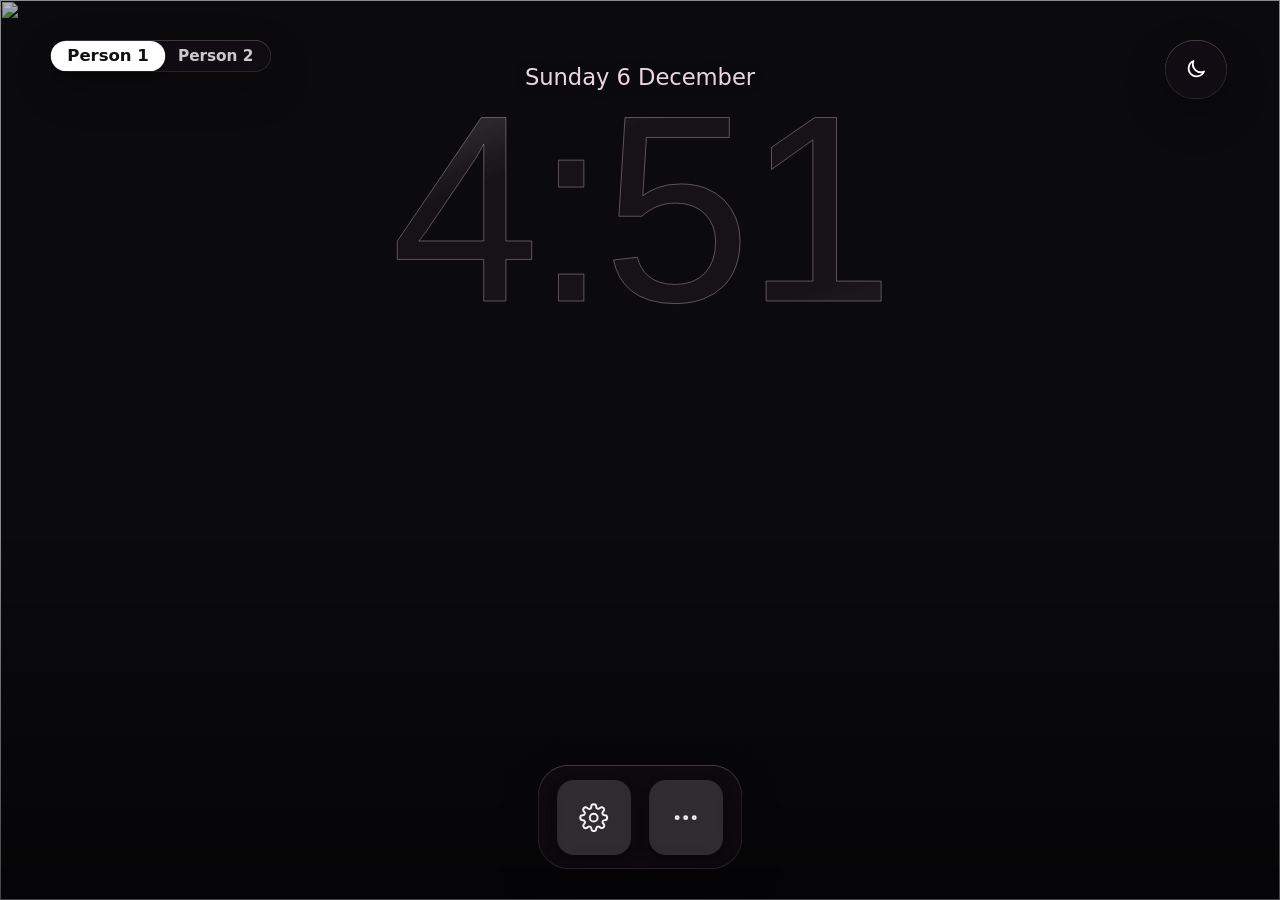
==== commit e57dd7d0: "Merge upstream main while preserving Synology and launcher customizations Integrate Seagey/couch-tv " ====
--- a/tv-home/web/index.html
+++ b/tv-home/web/index.html
@@ -2,7 +2,7 @@
 <html lang="en-AU">
 <head>
 <meta charset="utf-8">
-<meta name="viewport" content="width=device-width, initial-scale=1">
+<meta name="viewport" content="width=device-width, initial-scale=1, minimum-scale=1, maximum-scale=1, user-scalable=no">
 <title>Home</title>
 <link rel="preload" href="fonts/inter-latin-wght-normal.woff2" as="font" type="font/woff2" crossorigin>
 <link rel="stylesheet" href="app.css">
@@ -14,6 +14,9 @@
      once it plays. Over the photo, under the scenes' clocks (their photos step aside for it). -->
 <video class="bgvid" id="bgvid" muted loop playsinline preload="none" aria-hidden="true"></video>
 <div class="scenes" id="scenes" aria-hidden="true"></div>
+<!-- Ambient Weather & Solar Celestial Lighting Overlays -->
+<div class="ambient-lighting" id="ambient-lighting" aria-hidden="true"></div>
+<canvas class="weather-canvas" id="weather-canvas" aria-hidden="true"></canvas>
 <div class="scrim" aria-hidden="true"></div>
 
 <header class="top">
@@ -38,8 +41,50 @@
       <div class="sleep-menu" id="sleep-menu"></div>
     </div>
     <p class="quick-note" id="quick-note"></p>
+    <!-- Now playing (#31): the song any app is playing behind the home, drawn by app.js. Top right,
+         under the quick buttons, where no scene puts its clock -->
+    <div class="np" id="np" aria-live="polite"></div>
   </div>
 </header>
+
+<!-- Ambient Music Art Screen: large album cover, dynamic ambient backlight, and remote media controls -->
+<div class="ambient-music" id="ambient-music" aria-live="polite">
+  <div class="ambient-glow" id="ambient-glow"></div>
+  <div class="ambient-stage" id="ambient-stage">
+    <div class="ambient-art-wrap" id="ambient-art-wrap">
+      <img class="ambient-art" id="ambient-art" src="" alt="" decoding="async">
+      <div class="ambient-art-fallback" id="ambient-art-fallback"></div>
+      <div class="ambient-vinyl" id="ambient-vinyl"></div>
+    </div>
+    <div class="ambient-meta">
+      <span class="ambient-app" id="ambient-app"></span>
+      <h1 class="ambient-title" id="ambient-title"></h1>
+      <p class="ambient-artist" id="ambient-artist"></p>
+      <div class="ambient-wave" id="ambient-wave" aria-hidden="true">
+        <span></span><span></span><span></span><span></span>
+        <span></span><span></span><span></span><span></span>
+        <span></span><span></span><span></span><span></span>
+        <span></span><span></span><span></span><span></span>
+      </div>
+      <div class="ambient-progress" id="ambient-progress">
+        <span class="ambient-time ambient-time-cur" id="ambient-time-cur">0:00</span>
+        <div class="ambient-bar-track">
+          <div class="ambient-bar-fill" id="ambient-bar-fill"></div>
+        </div>
+        <span class="ambient-time ambient-time-total" id="ambient-time-total">0:00</span>
+      </div>
+      <div class="ambient-controls" id="ambient-controls">
+        <span class="amb-btn" id="amb-prev" role="button" aria-label="Previous"></span>
+        <span class="amb-btn" id="amb-play" role="button" aria-label="Play or Pause"></span>
+        <span class="amb-btn" id="amb-next" role="button" aria-label="Next"></span>
+        <span class="amb-btn amb-btn-open" id="amb-open" role="button" aria-label="Open App"></span>
+      </div>
+      <p class="ambient-hint" id="ambient-hint"></p>
+    </div>
+  </div>
+</div>
+<!-- a short confirmation, for something that happened by itself (the weekly Developer Mode extend) -->
+<div class="toast" id="toast" role="status" aria-live="polite"></div>
 
 <main class="home">
   <section class="shelf" id="shelf-section" aria-labelledby="shelf-title">
@@ -47,7 +92,8 @@
       <h2 id="shelf-title">Keep watching</h2>
       <p class="status" id="status"></p>
     </header>
-    <div class="shelf-track" id="shelf"></div>
+    <!-- Night look: Now playing (#31) moves into this slot, the first card of the row -->
+    <div class="shelf-row"><div class="np-slot" id="np-slot"></div><div class="shelf-clip"><div class="shelf-track" id="shelf"></div></div></div>
   </section>
 
   <section class="apps" id="apps-section" aria-label="Apps">
@@ -58,6 +104,11 @@
 
 <!-- the gear tile's menu (Home settings or TV settings), drawn by app.js -->
 <div class="gear-pop" id="gear-pop" role="menu"></div>
+
+<!-- hold OK on an app: a small menu (move, hide, uninstall, app info), drawn by app.js -->
+<div class="app-pop" id="app-pop" role="menu"></div>
+<!-- the Input button's menu: the TV's inputs, then Bluetooth and Network (#30), drawn by app.js -->
+<div class="app-pop" id="inputs-pop" role="menu"></div>
 
 <!-- Home settings: couch-tv's own settings screen, drawn by app.js ("home settings") -->
 <div class="settings" id="settings" role="dialog" aria-modal="true" aria-label="Home settings">
@@ -81,10 +132,35 @@
 <!-- Smart home (optional): the rooms and scenes screen, drawn by smarthome.js -->
 <div class="smart" id="smart" role="dialog" aria-modal="true" aria-label="Smart home"></div>
 
+<!-- Night dim: amber bedtime overlay when sleep timer is near zero -->
+<div class="bedtime-overlay" id="bedtime-overlay" aria-hidden="true"></div>
+
+<!-- OLED-safe idle ambient clock overlay -->
+<div class="idle-ambient-overlay" id="idle-ambient-overlay" aria-hidden="true">
+  <div class="idle-ambient-inner" id="idle-ambient-inner">
+    <div class="idle-clock" id="idle-clock"></div>
+    <div class="idle-date" id="idle-date"></div>
+    <div class="idle-wx" id="idle-wx"></div>
+    <div class="idle-wake-hint" id="idle-wake-hint"></div>
+  </div>
+</div>
+
+<!-- Screen off / Audio-only blackout overlay -->
+<div class="screen-off-overlay" id="screen-off-overlay" aria-hidden="true">
+  <div class="screen-off-hint" id="screen-off-hint"></div>
+</div>
+
 <script src="i18n.js"></script>
 <script src="config.js"></script>
 <script src="smarthome.js"></script>
 <script src="weather-cache.js"></script>
+<script src="soundscape.js"></script>
+<script src="clearicon.js"></script>
+<script src="ambient-weather.js"></script>
+<script src="vega.js"></script>
+<script src="kids.js"></script>
+<script src="spotify-player.js"></script>
+<script src="cards.js"></script>
 <script src="app.js"></script>
 </body>
 </html>
--- a/tv-home/web/app.css
+++ b/tv-home/web/app.css
@@ -56,6 +56,40 @@
   background:
     linear-gradient(180deg, rgba(0, 0, 0, 0.5) 0%, rgba(0, 0, 0, 0) 26%),
     linear-gradient(180deg, rgba(0, 0, 0, 0) 32%, rgba(0, 0, 0, 0.5) 55%, rgba(0, 0, 0, 0.86) 100%);
+}
+
+/* ================= Ambient Weather & Solar Color Grading ================= */
+.ambient-lighting {
+  position: fixed; top: 0; right: 0; bottom: 0; left: 0; pointer-events: none;
+  opacity: 0;
+  transition: opacity 2.5s cubic-bezier(0.4, 0, 0.2, 1), background 2.5s cubic-bezier(0.4, 0, 0.2, 1);
+  z-index: 0;
+}
+.ambient-lighting.has-weather-tint {
+  opacity: 1 !important;
+}
+.ambient-lighting.wx-rain-tint {
+  background: linear-gradient(180deg, rgba(16, 26, 42, 0.18) 0%, rgba(10, 18, 30, 0.28) 100%) !important;
+}
+.ambient-lighting.wx-snow-tint {
+  background: linear-gradient(180deg, rgba(220, 235, 255, 0.10) 0%, rgba(180, 205, 235, 0.16) 100%) !important;
+}
+.ambient-lighting.wx-fog-tint {
+  background: linear-gradient(180deg, rgba(200, 215, 225, 0.18) 0%, rgba(185, 200, 215, 0.25) 100%) !important;
+}
+.ambient-lighting.wx-storm-tint {
+  background: linear-gradient(180deg, rgba(12, 16, 28, 0.28) 0%, rgba(8, 10, 20, 0.38) 100%) !important;
+}
+
+.weather-canvas {
+  position: fixed; top: 0; right: 0; bottom: 0; left: 0;
+  width: 100%; height: 100%;
+  pointer-events: none;
+  z-index: 0;
+}
+.lighter .weather-canvas, .lighter .ambient-lighting,
+.old-engine .weather-canvas, .old-engine .ambient-lighting {
+  display: none !important;
 }
 
 /* ---------- clock, and the focused show's title ---------- */
@@ -84,15 +118,32 @@
 .qbtn.set { background: rgba(16, 16, 20, 0.66); box-shadow: inset 0 0 0 0.125rem rgba(255, 255, 255, 0.5); }
 .qbtn.off { color: rgba(255, 255, 255, 0.55); }
 .qbtn.focus { background: #fff; color: #111; transform: scale(1.08); box-shadow: 0 0.5rem 1.25rem rgba(0, 0, 0, 0.35); }
+/* the sleep choices: a short list straight under the Sleep timer button (app.js sets its right edge) */
 .sleep-menu {
-  display: none; position: absolute; right: 0; top: calc(100% + 0.75rem); gap: 0.5rem; padding: 0.5rem;
-  border-radius: 2rem; background: rgba(28, 28, 32, 0.72); -webkit-backdrop-filter: blur(1.5rem); backdrop-filter: blur(1.5rem);
-  box-shadow: 0 1rem 2.5rem rgba(0, 0, 0, 0.45); text-shadow: none;
+  display: none; position: absolute; right: 0; top: calc(100% + 0.75rem); z-index: 5; flex-direction: column; gap: 0.25rem;
+  min-width: 11rem; padding: 0.5rem; text-align: left;
+  border-radius: 1.75rem; background: rgba(28, 28, 32, 0.72); -webkit-backdrop-filter: blur(1.5rem); backdrop-filter: blur(1.5rem);
+  box-shadow: inset 0 0 0 0.0625rem rgba(255, 255, 255, 0.14), 0 1rem 2.5rem rgba(0, 0, 0, 0.45); text-shadow: none;
 }
 .sleep-menu.on { display: flex; }
-.sleep-menu .opt { white-space: nowrap; padding: 0 1.25rem; border-radius: 1.5rem; font-size: 1.4375rem; line-height: 2.75rem; font-weight: 600; color: rgba(255, 255, 255, 0.85); transition: transform 200ms var(--ease); }
-.sleep-menu .opt.focus { background: #fff; color: #111; transform: scale(1.08); }
+.sleep-menu .opt { white-space: nowrap; padding: 0 1.25rem; border-radius: 1.25rem; font-size: 1.375rem; line-height: 2.75rem; font-weight: 600; color: rgba(255, 255, 255, 0.85); transition: transform 200ms var(--ease), background 200ms var(--ease); }
+.sleep-menu .opt.focus { background: #fff; color: #111; transform: scale(1.03); }
 .quick-note { margin-top: 0.5rem; font-size: 1.4375rem; color: var(--warn); min-height: 1.875rem; }
+
+/* a short confirmation in the middle of the top of the screen, for something that happened by itself
+   (the weekly Developer Mode extend) rather than a key press */
+.toast {
+  position: fixed; top: 2rem; left: 50%; z-index: 20; transform: translate(-50%, -1rem);
+  display: flex; align-items: center; gap: 0.75rem; max-width: 44rem;
+  padding: 0.875rem 1.5rem; border-radius: 2rem;
+  background: rgba(16, 16, 20, 0.86); color: var(--text);
+  font-size: 1.4375rem; line-height: 1.875rem; font-weight: 600;
+  box-shadow: 0 1rem 2rem rgba(0, 0, 0, 0.45);
+  opacity: 0; pointer-events: none;
+  transition: opacity 300ms var(--ease), transform 300ms var(--ease);
+}
+.toast.on { opacity: 1; transform: translate(-50%, 0); }
+.toast svg { flex: none; width: 1.625rem; height: 1.625rem; fill: none; stroke: #30d158; stroke-width: 2.6; stroke-linecap: round; stroke-linejoin: round; }
 
 .hero { max-width: 62rem; opacity: 0; transform: translateY(0.5rem); transition: opacity 400ms var(--ease), transform 400ms var(--ease); }
 .hero.on { opacity: 1; transform: none; }
@@ -168,6 +219,14 @@
 .show .badge img { width: 100%; height: 100%; object-fit: cover; }
 .show .bar { position: absolute; left: 0; right: 0; bottom: 0; height: 0.375rem; background: rgba(0, 0, 0, 0.45); }
 .show .bar i { display: block; height: 100%; background: var(--text); }
+/* custom cards (home.custom_cards): the household's own cards at the end of the row, Classic look.
+   On the Night look they are glass cards (.ncard) like the shows. */
+.ccard .face img { position: absolute; top: 0; left: 0; }
+.ccard .cwords { position: absolute; left: 0; right: 0; bottom: 0; padding: 1rem 1.25rem 1.125rem; }
+.ccard.has-img .cwords { background: linear-gradient(to top, rgba(0, 0, 0, 0.72), rgba(0, 0, 0, 0)); padding-top: 2.5rem; }
+.ccard .cwords b, .ccard .cvalue { display: block; white-space: nowrap; overflow: hidden; text-overflow: ellipsis; color: var(--text); }
+.ccard .cwords b { font-size: 1.5rem; line-height: 1.875rem; font-weight: 600; color: var(--text-2); }
+.ccard .cvalue { font-size: 2.5rem; line-height: 3rem; font-weight: 650; letter-spacing: -0.01em; }
 .show .no-art {
   position: absolute; top: 0; right: 0; bottom: 0; left: 0; display: flex; align-items: center; justify-content: center; padding: 1.5rem;
   font-size: 2.25rem; font-weight: 650; text-align: center; color: var(--text-2);
@@ -186,6 +245,7 @@
 .grid {
   display: grid; grid-template-columns: repeat(8, var(--app-w)); grid-auto-rows: var(--app-h);
   column-gap: var(--gap); row-gap: var(--app-row-gap);
+  grid-column-gap: var(--gap); grid-row-gap: var(--app-row-gap);   /* Chrome 57 to 65 only know the grid- names (#59) */
 }
 .app { width: var(--app-w); height: var(--app-h); }
 .app .face { border-radius: 0.625rem; }
@@ -208,6 +268,9 @@
 .app .face.tool svg { width: 2.75rem; height: 2.75rem; stroke: var(--text); stroke-width: 1.6; fill: none; stroke-linecap: round; stroke-linejoin: round; }
 .app.busy .face { animation: none; opacity: 0.6; }
 
+/* Home settings, Look, Moving tiles: off (#52). The 3D sway gets its own layer, which flickers black on some slow GPUs. */
+html.still .tile.focus .face, html.still .tile.focus .face::after { animation: none; }
+
 @media (prefers-reduced-motion: reduce) {
   .tile.focus .face, .tile.focus .face::after { animation: none; }
   .tile, .shelf-track, .bg img, .hero { transition: none; }
@@ -227,9 +290,14 @@
 .theme-night .scenes { display: block; position: fixed; top: 0; right: 0; bottom: 0; left: 0; pointer-events: none; }
 .theme-night .bg { display: none; }
 .scene { position: absolute; top: 0; right: 0; bottom: 0; left: 0; display: none; opacity: 0; transition: opacity 1600ms ease-in-out; }
-.scene.ready { display: block; }
+.scene.ready { display: block; will-change: opacity; }   /* painted while it waits at opacity 0, not on the first frame of the fade */
 .scene.on { opacity: 1; }
 .scene .sbg, .scene .fg { position: absolute; top: 0; right: 0; bottom: 0; left: 0; width: 100%; height: 100%; object-fit: cover; }
+/* a scene's own clip (home.my_scenes[].video): over the photo, under the cut-out and the clock */
+.scene .svid { position: absolute; top: 0; right: 0; bottom: 0; left: 0; width: 100%; height: 100%; object-fit: cover; opacity: 0; transition: opacity 600ms ease-in-out; }
+.scene .svid.playing { opacity: 1; }
+.night .scene .svid { filter: brightness(0.72); }
+.has-video .scene .svid { display: none; }
 .scene .shade { position: absolute; top: 0; right: 0; bottom: 0; left: 0; }
 .gclock {
   position: absolute; left: 0; right: 0; top: 9.375rem; text-align: center; white-space: nowrap;
@@ -305,7 +373,7 @@
 .theme-night .qbtn span { display: none; }
 .theme-night .qbtn.set span { display: inline; }
 /* the picture button always says which mode the TV is in */
-.theme-night #q-picture span { display: inline; }
+.theme-night #q-picture span, .theme-night #q-screensaver span { display: inline; }
 .theme-night .qbtn.focus { background: #fff; color: #111; }
 
 /* Keep watching: three glass cards */
@@ -328,10 +396,17 @@
 .theme-night .apps { top: auto; bottom: 2.875rem; left: 50%; right: auto; transform: translateX(-50%); }
 .theme-night .grid {
   grid-template-columns: repeat(12, 7rem); grid-auto-rows: 7rem; column-gap: 1.625rem; row-gap: 3rem;
+  grid-column-gap: 1.625rem; grid-row-gap: 3rem;
   padding: 1.375rem 1.75rem; border-radius: 2.875rem;
 }
 .theme-night .app { width: 7rem; height: 7rem; }
-.theme-night .app .face { border-radius: 1.625rem; }
+/* Apple's app icon corner: a continuous curve (about 22.4% of the width, 60% smoothing). Measured
+   against that shape at 400 px: superellipse(1.3) at 26.5% is the closest CSS (0.12% of pixels off),
+   plain 22.5% the closest on WebViews without corner-shape (0.2% off). */
+.theme-night .app .face { border-radius: 22.5%; }
+@supports (corner-shape: superellipse(1.3)) {
+.theme-night .app .face { border-radius: 26.5%; corner-shape: superellipse(1.3); }
+}
 .theme-night .app:not(.focus) .face img { filter: brightness(0.82); }
 .theme-night .app.focus { transform: scale(1.16) translateY(-0.625rem); }
 .theme-night .app.focus .face { box-shadow: 0 0 0 0.25rem #fff, 0 1.125rem 2.5rem rgba(0, 0, 0, 0.4); }
@@ -442,6 +517,17 @@
 .ask-h small { display: block; margin-top: 0.5rem; font-size: 1.25rem; line-height: 1.75rem; color: rgba(255, 255, 255, 0.7); }
 /* the cards step aside while the menu is open, as they do for the move hint */
 .theme-night.gearing .shelf { opacity: 0; }
+
+/* hold OK on an app: the same floating card as the gear menu */
+.app-pop {
+  display: none; position: fixed; z-index: 15; width: max-content; max-width: 42rem; padding: 0.625rem;
+  border-radius: 2rem; background: rgba(28, 24, 30, 0.74); -webkit-backdrop-filter: blur(1.75rem) saturate(170%); backdrop-filter: blur(1.75rem) saturate(170%);
+  box-shadow: inset 0 0 0 0.0625rem rgba(255, 220, 230, 0.16), 0 1.5rem 3.75rem rgba(0, 0, 0, 0.45); text-shadow: none;
+}
+.app-pop.on { display: block; }
+.theme-night.apping .shelf { opacity: 0; }
+/* the Keep watching menu keeps the row in view so you can see which show you are removing; the others dim */
+.theme-night.shelfmenu .shelf .tile:not(.focus) { opacity: 0.4; }
 .grow {
   display: flex; align-items: center; gap: 1.25rem; padding: 0.875rem 1.75rem 0.875rem 0.875rem; border-radius: 1.5rem;
   color: rgba(255, 255, 255, 0.92); transition: transform 200ms var(--ease), background 200ms var(--ease);
@@ -456,12 +542,18 @@
 .grow.focus small { color: rgba(0, 0, 0, 0.6); }
 
 /* ================= Home settings: a tvOS style list, sections left, rows right ================= */
+/* top/right/bottom/left rather than inset: WebViews before Chrome 87 (still on many Android 9 TVs)
+   skip inset, and the list was drawn below the screen where nobody could see it (#26). */
 .settings {
-  display: none; position: fixed; inset: 0; z-index: 30; grid-template-columns: 36rem minmax(0, 1fr); column-gap: 4rem;
+  display: none; position: fixed; top: 0; right: 0; bottom: 0; left: 0; z-index: 30; grid-template-columns: 36rem minmax(0, 1fr); column-gap: 4rem; grid-column-gap: 4rem;
   padding: var(--safe-y) var(--safe-x); text-shadow: none;
   background: rgba(10, 8, 12, 0.8); -webkit-backdrop-filter: blur(2.5rem) saturate(140%); backdrop-filter: blur(2.5rem) saturate(140%);
 }
 .settings.on { display: grid; }
+/* no blur on older WebViews (before Chrome 76): a near solid ground, so the home does not show through */
+@supports not ((backdrop-filter: blur(1px)) or (-webkit-backdrop-filter: blur(1px))) {
+.settings, .smart { background: rgba(10, 8, 12, 0.96); }
+}
 /* the home underneath stays still while the list is open */
 .setting .tile.focus .face, .setting .tile.focus .face::after { animation: none; }
 .set-side { display: flex; flex-direction: column; min-height: 0; }
@@ -540,7 +632,7 @@
    Only drawn when config.json has a home_assistant section (smarthome.js). Rooms are cards with a
    dial; their four buttons (cooler, warmer, on or off, mode) and the scenes take the remote. */
 .smart {
-  display: none; position: fixed; inset: 0; z-index: 30; flex-direction: column;
+  display: none; position: fixed; top: 0; right: 0; bottom: 0; left: 0; z-index: 30; flex-direction: column;
   padding: var(--safe-y) var(--safe-x); text-shadow: none;
   background: rgba(10, 8, 12, 0.8); -webkit-backdrop-filter: blur(2.5rem) saturate(140%); backdrop-filter: blur(2.5rem) saturate(140%);
 }
@@ -564,7 +656,7 @@
 .sh-dial .arc { fill: none; stroke: #9fd8ff; stroke-width: 8; stroke-linecap: round; transition: stroke-dasharray 300ms var(--ease), stroke 300ms; }
 .sh-room.heat .sh-dial .arc { stroke: #ffb46e; }
 .sh-room.off .sh-dial .arc, .sh-room.quiet .sh-dial .arc { stroke: rgba(255, 255, 255, 0.3); }
-.sh-val { position: absolute; inset: 0; display: flex; flex-direction: column; align-items: center; justify-content: center; text-align: center; }
+.sh-val { position: absolute; top: 0; right: 0; bottom: 0; left: 0; display: flex; flex-direction: column; align-items: center; justify-content: center; text-align: center; }
 .sh-val b { font-family: "Antonio", "Inter", sans-serif; font-size: 5.5rem; line-height: 5.75rem; font-weight: 300; letter-spacing: -0.03em; }
 .sh-val span { font-size: 1.3125rem; line-height: 1.75rem; color: var(--text-2); }
 .sh-room.off .sh-val b, .sh-room.quiet .sh-val b { color: var(--text-2); }
@@ -668,3 +760,1173 @@
 .glass:not(.theme-night) .app .face.tool,
 .glass:not(.theme-night) .app .face.word { background: var(--glass-solid); }
 }
+
+/* ================= How clear the glass is (Home settings, Look, How clear; home.glass_amount) =================
+   #29: five steps from frosted to very clear, for the glass panels, the glass app icons and the
+   clocks. Step 3 is the look 0.6 shipped with. Apple's guidance: the clear material keeps a
+   dimming layer under it so what sits on it stays readable, so even step 5 keeps some. */
+:root {
+  --gi-tint: linear-gradient(160deg, rgba(255, 255, 255, 0.24) 0%, rgba(255, 255, 255, 0.06) 45%, rgba(255, 255, 255, 0.12) 100%), rgba(20, 20, 28, 0.22);
+  --gi-blur: blur(1.75rem) saturate(170%);
+  --gi-glyph: 0.92;
+  --gc-op: 1;
+  --lq-fill: 0.85;
+  --lq-rim: 0.8;
+}
+.ga-1 {
+  --gi-tint: linear-gradient(160deg, rgba(255, 255, 255, 0.36) 0%, rgba(255, 255, 255, 0.14) 45%, rgba(255, 255, 255, 0.2) 100%), rgba(24, 24, 32, 0.34);
+  --gi-blur: blur(2.5rem) saturate(160%); --gi-glyph: 0.97; --lq-fill: 0.95; --lq-rim: 0.85;
+}
+.ga-2 {
+  --gi-tint: linear-gradient(160deg, rgba(255, 255, 255, 0.3) 0%, rgba(255, 255, 255, 0.1) 45%, rgba(255, 255, 255, 0.16) 100%), rgba(22, 22, 30, 0.28);
+  --gi-blur: blur(2.125rem) saturate(165%); --gi-glyph: 0.95; --lq-fill: 0.9; --lq-rim: 0.82;
+}
+.ga-4 {
+  --gi-tint: linear-gradient(160deg, rgba(255, 255, 255, 0.16) 0%, rgba(255, 255, 255, 0.035) 45%, rgba(255, 255, 255, 0.08) 100%), rgba(18, 18, 26, 0.16);
+  --gi-blur: blur(1rem) saturate(175%); --gi-glyph: 0.9; --gc-op: 0.8; --lq-fill: 0.7; --lq-rim: 0.75;
+}
+.ga-5 {
+  --gi-tint: linear-gradient(160deg, rgba(255, 255, 255, 0.1) 0%, rgba(255, 255, 255, 0.02) 45%, rgba(255, 255, 255, 0.05) 100%), rgba(16, 16, 24, 0.11);
+  --gi-blur: blur(0.375rem) saturate(180%); --gi-glyph: 0.88; --gc-op: 0.6; --lq-fill: 0.55; --lq-rim: 0.7;
+}
+.glass.ga-1 {
+  --glass-tint: linear-gradient(160deg, rgba(255, 255, 255, 0.32) 0%, rgba(255, 255, 255, 0.1) 42%, rgba(255, 255, 255, 0.15) 100%), rgba(22, 22, 30, 0.34);
+  --glass-blur: blur(3.25rem) saturate(170%) brightness(1.06);
+}
+.glass.ga-2 {
+  --glass-tint: linear-gradient(160deg, rgba(255, 255, 255, 0.26) 0%, rgba(255, 255, 255, 0.075) 42%, rgba(255, 255, 255, 0.12) 100%), rgba(22, 22, 30, 0.27);
+  --glass-blur: blur(2.75rem) saturate(178%) brightness(1.06);
+}
+.glass.ga-4 {
+  --glass-tint: linear-gradient(160deg, rgba(255, 255, 255, 0.13) 0%, rgba(255, 255, 255, 0.03) 42%, rgba(255, 255, 255, 0.06) 100%), rgba(22, 22, 30, 0.13);
+  --glass-blur: blur(1.25rem) saturate(190%) brightness(1.05);
+}
+.glass.ga-5 {
+  --glass-tint: linear-gradient(160deg, rgba(255, 255, 255, 0.07) 0%, rgba(255, 255, 255, 0.015) 42%, rgba(255, 255, 255, 0.035) 100%), rgba(22, 22, 30, 0.08);
+  --glass-blur: blur(0.5rem) saturate(195%) brightness(1.04);
+}
+/* the frosted clock: steps 4 and 5 let more of the photo through */
+.theme-night .scene .gclock { opacity: var(--gc-op); }
+
+/* ================= Glass app icons (Home settings, Look, Glass app icons; home.glass_icons) =================
+   Apple's clear icons (#25): the app's symbol in light glass, its own background gone
+   (clearicon.js cuts it out once and keeps it), on a glass tile with a soft dimming layer and a rim
+   of light along the top. The focused (or lifted) app shows its own colours, so you can always
+   tell what OK will open; or, with "Focused app: Stays glass" (html.gi-stay, home.glass_focus,
+   #32, thanks alonmustafa), it stays glass like Apple's own clear icons, and the focus is the lift,
+   a brighter rim and a deeper shadow. An icon that will not split cleanly (a photo) is shown grey
+   and half see-through instead. Works with Glass panels on or off.
+   Each look is written twice, for the resting app and for a focused one that stays glass, so old
+   WebViews without :is() still read it. */
+.glass-icons .app:not(.focus):not(.lifted) .face:not(.tool),
+.glass-icons.gi-stay .app.focus .face:not(.tool), .glass-icons.gi-stay .app.lifted .face:not(.tool) {
+  /* !important: the Classic look paints each tile in the app's colour inline */
+  background: var(--gi-tint) !important;
+  box-shadow: inset 0 0 0 0.0625rem rgba(255, 255, 255, 0.3), inset 0 0.125rem 0.0625rem -0.0625rem rgba(255, 255, 255, 0.7),
+    inset 0 -0.0625rem 0 rgba(255, 255, 255, 0.1), 0 0.75rem 1.75rem rgba(0, 0, 0, 0.3);
+  -webkit-backdrop-filter: var(--gi-blur); backdrop-filter: var(--gi-blur);
+}
+.glass-icons .app .face .glyph { display: none; }
+.glass-icons .app:not(.focus):not(.lifted) .face.clear > img:not(.glyph),
+.glass-icons.gi-stay .app.focus .face.clear > img:not(.glyph), .glass-icons.gi-stay .app.lifted .face.clear > img:not(.glyph) { display: none; }
+.glass-icons .app:not(.focus):not(.lifted) .face.clear .glyph,
+.glass-icons.gi-stay .app.focus .face.clear .glyph, .glass-icons.gi-stay .app.lifted .face.clear .glyph {
+  display: block; object-fit: contain; opacity: var(--gi-glyph);
+  filter: drop-shadow(0 0.0625rem 0.125rem rgba(0, 0, 0, 0.28)) drop-shadow(0 0 0.375rem rgba(0, 0, 0, 0.12));
+}
+.glass-icons .app:not(.focus):not(.lifted) .face:not(.tool):not(.clear) img,
+.glass-icons.gi-stay .app.focus .face:not(.tool):not(.clear) img, .glass-icons.gi-stay .app.lifted .face:not(.tool):not(.clear) img {
+  filter: grayscale(1) contrast(1.25) brightness(1.1); opacity: 0.55; mix-blend-mode: luminosity;
+}
+.glass-icons .app .face img { transition: filter 0.2s, opacity 0.2s; }
+/* staying glass, the focused app is told by its lift, a bright rim and a deeper shadow */
+.glass-icons.gi-stay .app.focus .face:not(.tool), .glass-icons.gi-stay .app.lifted .face:not(.tool) {
+  box-shadow: inset 0 0 0 0.125rem rgba(255, 255, 255, 0.85), inset 0 0.1875rem 0.125rem -0.0625rem rgba(255, 255, 255, 0.75),
+    0 1.5rem 3rem rgba(0, 0, 0, 0.42);
+}
+.glass-icons.gi-stay .app.focus .face.clear .glyph { opacity: 1; }
+.glass-icons.glass-lite .app:not(.focus):not(.lifted) .face:not(.tool),
+.glass-icons.glass-lite.gi-stay .app.focus .face:not(.tool) { -webkit-backdrop-filter: none; backdrop-filter: none; background: rgba(36, 36, 44, 0.55) !important; }
+@supports not ((backdrop-filter: blur(1px)) or (-webkit-backdrop-filter: blur(1px))) {
+.glass-icons .app:not(.focus):not(.lifted) .face:not(.tool), .glass-icons.gi-stay .app.focus .face:not(.tool) { background: rgba(36, 36, 44, 0.55) !important; }
+}
+
+/* ================= Liquid glass clock (Home settings, Look, Clock style; home.clock_style) =================
+   #25: the Night clock as clear glass. Through the digits the sharp photo shows, magnified a
+   little about the clock's middle (app.js, drawClocks), which is how a thick clear glass bends
+   what is behind it; a dark edge just outside the outline and a bright rim give it thickness,
+   and a sheen runs down from the top left. Old WebViews draw the same layers (no blur is used).
+   Over a video the digits are a pale glass with the same rim, so they still read. */
+.gclock .edge { display: none; }
+.clock-liquid .scene .gclock .edge {
+  display: block; position: absolute; top: 0; right: 0; bottom: 0; left: 0; color: transparent;
+  -webkit-text-stroke: 0.7rem rgba(0, 0, 0, 0.16); filter: blur(0.3rem);
+}
+.clock-liquid .scene .gclock .fill { filter: brightness(1.16) saturate(1.12) contrast(1.04); opacity: var(--lq-fill); }
+.clock-liquid .scene .gclock .rim {
+  color: transparent; -webkit-text-stroke: 0.16rem rgba(255, 255, 255, var(--lq-rim));
+}
+.clock-liquid .scene .gclock .sheen {
+  display: block;
+  background-image: linear-gradient(165deg, rgba(255, 255, 255, 0.62) 0%, rgba(255, 255, 255, 0.08) 26%, rgba(255, 255, 255, 0) 55%, rgba(255, 255, 255, 0) 76%, rgba(255, 255, 255, 0.3) 100%);
+}
+.clock-liquid .scene .gclock { opacity: 1; filter: drop-shadow(0 0.625rem 1.5rem rgba(0, 0, 0, 0.3)); }
+/* light scenes (fog, a light own scene): a darker edge and a slightly darker glass, so the
+   digits still stand out from a pale sky at every amount */
+.clock-liquid .s-fog .gclock .edge, .clock-liquid .s-mine.t-dark .gclock .edge { -webkit-text-stroke: 0.8rem rgba(0, 0, 0, 0.3); }
+.clock-liquid .s-fog .gclock .fill, .clock-liquid .s-mine.t-dark .gclock .fill { filter: brightness(0.82) contrast(1.12) saturate(1.1); opacity: 1; }
+.clock-liquid .s-fog .gclock .rim, .clock-liquid .s-mine.t-dark .gclock .rim { -webkit-text-stroke: 0.16rem rgba(255, 255, 255, 0.95); }
+.clock-liquid .s-fog .gclock .sheen, .clock-liquid .s-mine.t-dark .gclock .sheen { display: block; }
+.clock-liquid.night .scene .gclock { filter: drop-shadow(0 0.625rem 1.5rem rgba(0, 0, 0, 0.3)) brightness(0.8); }
+.clock-liquid.has-video .scene .gclock .fill { background-image: none !important; color: rgba(255, 255, 255, 0.2); filter: none; opacity: 1; }
+.clock-liquid.has-video .scene .gclock .edge { -webkit-text-stroke-color: rgba(0, 0, 0, 0.22); }
+
+/* a five step amount row in Home settings (How clear) */
+.srow .sslide { display: flex; align-items: center; flex: none; margin-left: 1rem; }
+.srow .sstep { display: block; width: 1.75rem; height: 0.5rem; margin-left: 0.3125rem; border-radius: 0.25rem; background: rgba(255, 255, 255, 0.2); }
+.srow .sstep.on { background: rgba(255, 255, 255, 0.85); }
+.srow.focus .sstep { background: rgba(0, 0, 0, 0.14); }
+.srow.focus .sstep.on { background: #111; }
+
+/* ================= Older WebViews: no gap in flex boxes (#26) =================
+   Before Chrome 84 (still on many Android 9 TVs) gap is skipped in a flex box. app.js sets
+   html.no-flex-gap there, and these margins stand in for the gaps people can see. */
+.no-flex-gap .quick > * + *, .no-flex-gap .qbtns > * + * { margin-left: 0.75rem; }
+.no-flex-gap .qbtn > * + * { margin-left: 0.625rem; }
+.no-flex-gap .top-left > * + * { margin-top: 1.5rem; }
+.no-flex-gap .people > * + * { margin-left: 0.5rem; }
+.no-flex-gap .shelf-track > * + * { margin-left: var(--gap); }
+.no-flex-gap.theme-night .shelf-track > * + * { margin-left: 1.375rem; }
+.no-flex-gap .ncard > * + * { margin-left: 1.25rem; }
+.no-flex-gap .ncard .nap > * + * { margin-left: 0.625rem; }
+.no-flex-gap .plist > * + * { margin-top: 0.25rem; }
+.no-flex-gap .prow > * + * { margin-left: 1rem; }
+.no-flex-gap .grow > * + * { margin-left: 1.25rem; }
+.no-flex-gap .set-secs > * + * { margin-top: 0.375rem; }
+.no-flex-gap .ssec > * + * { margin-left: 1.25rem; }
+.no-flex-gap .set-rows > * + * { margin-top: 0.5rem; }
+.no-flex-gap .srow > * + * { margin-left: 1.25rem; }
+.no-flex-gap .sh-rooms > * + * { margin-left: 2rem; }
+.no-flex-gap .sh-ctl > * + * { margin-left: 0.75rem; }
+
+/* smart home: the same stand-ins for the gaps in its flex boxes */
+.no-flex-gap .sh-b > * + * { margin-left: 0.5rem; }
+.no-flex-gap .sh-scene > * + * { margin-left: 1rem; }
+.no-flex-gap .sh-scenes { margin: 0 -1.25rem -1.25rem 0; }
+.no-flex-gap .sh-scene { margin: 0 1.25rem 1.25rem 0; }
+
+/* ================= Older WebViews: no CSS grid (#59) =================
+   Before Chrome 57 (a Mi TV 4A on Android 6 ships 56) display: grid is skipped, so every tile stacked
+   in one column down the middle. app.js sets html.old-engine there. The app tiles wrap in a flex box
+   instead, as wide as its columns (app.js sets the width), and the tiles that end a row or sit in the
+   last one drop their margin (.end-col, .end-row), so the sizes match the grid exactly. Home settings
+   is two flex columns. Plain rem values here, no var(): Chrome 48 and older lack custom properties too.
+   Chrome 57 to 65 do have grid, but only under the grid-column-gap names (added up in the rules above).
+   column-gap and row-gap are zeroed because a newer engine forced into this mode would add them to the margins. */
+.old-engine .grid { display: flex; flex-wrap: wrap; align-content: flex-start; column-gap: 0; row-gap: 0; }
+.old-engine .app { flex: none; margin: 0 2.5rem 3.5rem 0; }
+.old-engine.theme-night .app { margin: 0 1.625rem 3rem 0; }
+.old-engine .app.end-col, .old-engine.theme-night .app.end-col { margin-right: 0; }
+.old-engine .app.end-row, .old-engine.theme-night .app.end-row { margin-bottom: 0; }
+.old-engine .settings.on { display: flex; column-gap: 0; }
+.old-engine .set-side { flex: none; width: 36rem; margin-right: 4rem; }
+.old-engine .set-main { flex: 1; }
+/* Home settings and Smart home sit over the home. With no blur (Chrome before 76) a see-through panel shows
+   the clock, the dock and the Keep watching cards ghosting behind its words, which read as a broken layout
+   on a Mi TV 4A (#59). So on these engines the panel is solid, with Lighter home on or off, Glass or not,
+   and OLED keeps its own pure black. The focused row's grey second line is darker too: a TV with a weak
+   contrast washed it out against the white row. */
+.old-engine .settings, .old-engine .smart, .old-engine.lighter .settings, .old-engine.lighter .smart, .old-engine.glass .settings { background: #0a080c; }
+.old-engine.theme-oled .settings, .old-engine.theme-oled .smart { background: #060608; }
+.old-engine .srow.focus .sl small, .old-engine .srow.focus .sv { color: rgba(0, 0, 0, 0.78); }
+/* overflow-wrap: anywhere and the rotate property (the wiggle) are newer than that too */
+.old-engine .srow .sl b, .old-engine .srow .sv { overflow-wrap: break-word; word-wrap: break-word; }
+@keyframes wiggle-old { from { transform: rotate(-2deg); } to { transform: rotate(2deg); } }
+.old-engine.theme-night .app.lifted .face { animation-name: wiggle-old; }
+@media (prefers-reduced-motion: reduce) { .old-engine.theme-night .app.lifted .face { animation: none; } }
+
+/* ================= Now playing (#31) ================= */
+/* The song any app is playing behind the home, top right under the quick buttons: cover, title, artist and
+   the app, with previous, play or pause and next. A glass card in the same family as the menus. */
+.np {
+  display: none; align-items: center; gap: 1rem; width: 31rem; margin: 0.5rem 0 0 auto; padding: 0.75rem 0.875rem 0.75rem 0.75rem; text-align: left;
+  border-radius: 1.75rem; text-shadow: none;
+  background: linear-gradient(160deg, rgba(255, 255, 255, 0.16) 0%, rgba(255, 255, 255, 0.04) 45%, rgba(255, 255, 255, 0.08) 100%), rgba(20, 18, 26, 0.5);
+  -webkit-backdrop-filter: blur(1.75rem) saturate(170%); backdrop-filter: blur(1.75rem) saturate(170%);
+  box-shadow: inset 0 0 0 0.0625rem rgba(255, 255, 255, 0.18), inset 0 0.125rem 0.0625rem -0.0625rem rgba(255, 255, 255, 0.5), 0 1.25rem 3rem rgba(0, 0, 0, 0.3);
+}
+.np.on { display: flex; }
+.np-art { display: flex; flex: none; align-items: center; justify-content: center; width: 4.75rem; height: 4.75rem; border-radius: 0.875rem; object-fit: cover; background: rgba(255, 255, 255, 0.1); }
+.np-art.gone { visibility: hidden; }
+.np-art svg { width: 2rem; height: 2rem; fill: none; stroke: rgba(255, 255, 255, 0.8); stroke-width: 1.6; stroke-linecap: round; stroke-linejoin: round; }
+.np-t { flex: 1; min-width: 0; }
+.np-app { display: block; font-size: 0.9375rem; line-height: 1.25rem; font-weight: 600; letter-spacing: 0.06em; text-transform: uppercase; color: rgba(255, 255, 255, 0.62); white-space: nowrap; overflow: hidden; text-overflow: ellipsis; }
+.np-t b { display: block; margin-top: 0.125rem; font-size: 1.375rem; line-height: 1.75rem; font-weight: 620; white-space: nowrap; overflow: hidden; text-overflow: ellipsis; }
+.np-t small { display: block; font-size: 1.125rem; line-height: 1.5rem; color: rgba(255, 255, 255, 0.74); white-space: nowrap; overflow: hidden; text-overflow: ellipsis; }
+.np-ctl { display: flex; flex: none; gap: 0.375rem; }
+.nb { display: flex; align-items: center; justify-content: center; width: 2.875rem; height: 2.875rem; border-radius: 50%; color: #fff; background: rgba(255, 255, 255, 0.1); transition: transform 220ms var(--ease), background 220ms var(--ease), color 220ms var(--ease); }
+.nb svg { width: 1.25rem; height: 1.25rem; fill: currentColor; stroke: none; }
+.nb.focus { background: #fff; color: #111; transform: scale(1.12); box-shadow: 0 0.5rem 1.25rem rgba(0, 0, 0, 0.35); }
+@supports not ((backdrop-filter: blur(1px)) or (-webkit-backdrop-filter: blur(1px))) {
+.np { background: rgba(28, 26, 34, 0.92); }
+}
+.no-flex-gap .np > * + * { margin-left: 1rem; }
+.no-flex-gap .np-ctl > * + * { margin-left: 0.375rem; }
+.no-flex-gap .sleep-menu > * + * { margin-top: 0.25rem; }
+
+/* ================= Glass panels and menus, one treatment (#32, #33, thanks alonmustafa) =================
+   With Glass panels on, Home settings, the gear, app and Input menus and the sleep choices share
+   one material: clear glass with a dimming layer, a light rim and a highlight along the top, the
+   photo or video still showing behind. Focus stays a bright platter (it has to read from the couch)
+   but moves less: a small lift and a soft shadow instead of the big jump. Panels settle in gently,
+   and nothing moves at all with Reduce Motion. Old WebViews with no blur get solid panels. */
+.glass .settings { background: rgba(8, 8, 12, 0.42); }
+.glass .set-side, .glass .set-main {
+  padding: 1.5rem; border-radius: 2rem;
+  background: linear-gradient(160deg, rgba(255, 255, 255, 0.12) 0%, rgba(255, 255, 255, 0.03) 45%, rgba(255, 255, 255, 0.06) 100%), rgba(18, 18, 24, 0.36);
+  box-shadow: inset 0 0 0 0.0625rem rgba(255, 255, 255, 0.16), inset 0 0.125rem 0.0625rem -0.0625rem rgba(255, 255, 255, 0.4), 0 1.5rem 3.5rem rgba(0, 0, 0, 0.3);
+  -webkit-backdrop-filter: blur(1.75rem) saturate(160%); backdrop-filter: blur(1.75rem) saturate(160%);
+}
+.glass .gear-pop, .glass .app-pop, .glass .sleep-menu {
+  background: linear-gradient(160deg, rgba(255, 255, 255, 0.16) 0%, rgba(255, 255, 255, 0.04) 45%, rgba(255, 255, 255, 0.08) 100%), rgba(20, 18, 26, 0.5);
+  box-shadow: inset 0 0 0 0.0625rem rgba(255, 255, 255, 0.2), inset 0 0.125rem 0.0625rem -0.0625rem rgba(255, 255, 255, 0.55), 0 1.5rem 3.75rem rgba(0, 0, 0, 0.4);
+  -webkit-backdrop-filter: blur(1.75rem) saturate(170%); backdrop-filter: blur(1.75rem) saturate(170%);
+}
+.glass .srow:not(.k-info), .glass .ssec, .glass .grow { box-shadow: inset 0 0 0 0.0625rem rgba(255, 255, 255, 0.08); }
+.glass .srow.focus, .glass .ssec.focus, .glass .grow.focus, .glass .sleep-menu .opt.focus {
+  background: rgba(255, 255, 255, 0.92); transform: translateY(-0.125rem) scale(1.01);
+  box-shadow: inset 0 0.0625rem 0 rgba(255, 255, 255, 1), 0 0.75rem 1.75rem rgba(0, 0, 0, 0.3);
+}
+.glass .srow, .glass .ssec, .glass .grow { transition: transform 260ms var(--ease), background 260ms var(--ease), box-shadow 260ms var(--ease); }
+/* calmer focus on the dock and the Keep watching cards: a lift and a deeper shadow, a thinner ring */
+.glass.theme-night .app.focus { transform: scale(1.1) translateY(-0.5rem); }
+.glass.theme-night .app.focus .face { box-shadow: 0 0 0 0.1875rem #fff, 0 1.5rem 3rem rgba(0, 0, 0, 0.45); }
+.glass .ncard.focus { transform: scale(1.03) translateY(-0.25rem); box-shadow: inset 0 0 0 0.125rem rgba(255, 255, 255, 0.85), 0 1.5rem 3rem rgba(0, 0, 0, 0.42); }
+.glass .settings.on .set-side, .glass .settings.on .set-main { animation: glass-settle 380ms var(--ease) both; }
+.glass .gear-pop.on, .glass .app-pop.on, .glass .sleep-menu.on { animation: glass-settle 260ms var(--ease) both; }
+@keyframes glass-settle { from { opacity: 0; transform: translateY(0.5rem); } to { opacity: 1; transform: none; } }
+/* the gear-pop for the updates question sits centred with its own transform: settle by fading only */
+.glass .gear-pop.ask.on { animation: glass-fade 260ms var(--ease) both; }
+@keyframes glass-fade { from { opacity: 0; } to { opacity: 1; } }
+@supports not ((backdrop-filter: blur(1px)) or (-webkit-backdrop-filter: blur(1px))) {
+.glass .settings { background: rgba(10, 8, 12, 0.96); }
+.glass .set-side, .glass .set-main, .glass .gear-pop, .glass .app-pop, .glass .sleep-menu { background: rgba(28, 26, 34, 0.97); }
+}
+@media (prefers-reduced-motion: reduce) {
+  .glass .settings.on .set-side, .glass .settings.on .set-main, .glass .gear-pop.on, .glass .app-pop.on, .glass .sleep-menu.on { animation: none; }
+  .glass .srow, .glass .ssec, .glass .grow, .nb, .sleep-menu .opt { transition: none; }
+  .glass .srow.focus, .glass .ssec.focus, .glass .grow.focus, .nb.focus, .glass .ncard.focus, .glass.theme-night .app.focus { transform: none; }
+}
+
+/* Night: Now playing is the first card of the Keep watching row (no scene's clock reaches the row);
+   the shows slide inside their own strip beside it. Classic keeps it top right. */
+.np-slot { display: none; }
+.theme-night .shelf-row { display: flex; align-items: stretch; gap: 1.375rem; }
+.theme-night .np-slot.on { display: flex; flex: none; }
+.theme-night .shelf-clip { flex: 1; min-width: 0; overflow: hidden; padding: 1.5rem; margin: -1.5rem; }
+.theme-night .np { width: 34rem; margin: 0; padding: 1rem; border-radius: 1.875rem; }
+.theme-night .np-art { width: 5.9375rem; height: 5.9375rem; border-radius: 1rem; }
+.theme-night .np-app { font-size: 1.1875rem; line-height: 1.5rem; }
+.theme-night .np-t b { margin-top: 0.375rem; font-size: 1.5625rem; line-height: 2rem; }
+.theme-night .np-t small { font-size: 1.25rem; line-height: 1.625rem; }
+.theme-night.gearing .np-slot, .theme-night.apping .np-slot, .theme-night.shelfmenu .np-slot { opacity: 0; }
+.no-flex-gap.theme-night .shelf-row > * + * { margin-left: 1.375rem; }
+
+/* ================= Lighter home (Home settings, Look, Lighter home; home.lighter) =================
+   #58: for a slow box (a Xiaomi Mi Box, a Fire stick). Nothing is blurred, no tile casts a soft
+   shadow, the photo holds still instead of drifting behind the glass, and the focused tile does not
+   sway. The layout, the colours and the focus rings stay as they are. Pictures are asked for at a
+   smaller size by app.js. */
+html.lighter *, html.lighter *::before, html.lighter *::after { -webkit-backdrop-filter: none !important; backdrop-filter: none !important; }
+html.lighter .bg img.on { animation: none; transform: scale(1.04); }
+html.lighter .tile .face, html.lighter .app .face { box-shadow: none; transition: none; }   /* every tile and app face: their soft shadow was most of the drawing cost (atishay-kasliwal, #62) */
+html.lighter .tile.focus .face { box-shadow: 0 0 0 0.0625rem rgba(255, 255, 255, 0.3); }
+html.lighter .show .badge { box-shadow: none; }
+html.lighter .person.focus, html.lighter .people.head.focus, html.lighter.theme-night .people.head.focus { box-shadow: 0 0 0 0.1875rem #fff; }
+html.lighter .qbtn.focus { box-shadow: none; }
+html.lighter .ncard.focus { box-shadow: 0 0 0 0.1875rem #fff; }
+html.lighter.theme-night .app.focus .face { box-shadow: 0 0 0 0.25rem #fff; }
+html.lighter .shelf-track, html.lighter .tile, html.lighter .ncard { transition-duration: 160ms; }
+/* panels that leaned on the blur to stay readable get a darker ground, and no soft shadow, instead */
+html.lighter .settings, html.lighter .smart { background: rgba(10, 8, 12, 0.94); }
+html.lighter .gear-pop, html.lighter .app-pop, html.lighter .people-pop, html.lighter .sleep-menu, html.lighter .qbtn.set { background: rgba(28, 24, 30, 0.97); box-shadow: inset 0 0 0 0.0625rem rgba(255, 220, 230, 0.16); }
+html.lighter.theme-night .people, html.lighter.theme-night .qbtn:not(.focus), html.lighter.theme-night .grid, html.lighter.theme-night .ncard:not(.focus),
+html.lighter.theme-night .hint.on { background: rgba(30, 20, 28, 0.62); box-shadow: inset 0 0 0 0.0625rem rgba(255, 210, 220, 0.16); }
+html.lighter.glass { --glass-edge: inset 0 0 0 0.0625rem rgba(255, 255, 255, 0.26); }
+
+/* webOS: LG's pointer is shown over the home (elsewhere the home is arrows only) */
+html.has-pointer body { cursor: default; }
+html.has-pointer .grid > *, html.has-pointer .quick > *, html.has-pointer .people > *, html.has-pointer .app-pop > *, html.has-pointer #sleep-menu > *, html.has-pointer #set-secs > *, html.has-pointer #set-rows > .srow { cursor: pointer; }
+/* webOS pointer: the settings sections light up under the pointer like the focused one (a click opens it) */
+html.has-pointer .ssec:hover { background: #fff; color: #111; transform: scale(1.04); box-shadow: 0 1rem 2.25rem rgba(0, 0, 0, 0.45); }
+html.has-pointer .ssec:hover i { background: rgba(0, 0, 0, 0.07); }
+html.has-pointer.glass .ssec:hover {
+  background: rgba(255, 255, 255, 0.92); transform: translateY(-0.125rem) scale(1.01);
+  box-shadow: inset 0 0.0625rem 0 rgba(255, 255, 255, 1), 0 0.75rem 1.75rem rgba(0, 0, 0, 0.3);
+}
+/* LG: Developer Mode at risk (from the bridge), on the left under the people switch, clear of the clock and the dock */
+.devwarn { position: fixed; left: 5rem; top: 9rem; max-width: 26vw; padding: 0.75rem 1.25rem; border-radius: 1rem;
+  font-size: 1.25rem; line-height: 1.35; z-index: 50; background: rgba(60, 38, 0, 0.82); color: #ffd28a;
+  box-shadow: inset 0 0 0 0.0625rem rgba(255, 159, 10, 0.5); }
+.devwarn.alert { background: rgba(70, 10, 6, 0.85); color: #ffb3ad; box-shadow: inset 0 0 0 0.0625rem rgba(255, 69, 58, 0.6); }
+
+/* ================= Bedtime Amber Dimming ================= */
+.bedtime-overlay {
+  position: fixed;
+  top: 0; right: 0; bottom: 0; left: 0;
+  pointer-events: none;
+  background: rgba(28, 14, 2, 0.45);
+  opacity: 0;
+  transition: opacity 2.5s cubic-bezier(0.4, 0, 0.2, 1);
+  z-index: 999;
+}
+.bedtime-dim .bedtime-overlay {
+  opacity: 1;
+}
+
+/* ================= OLED-safe Idle Ambient Clock Overlay ================= */
+.idle-ambient-overlay {
+  position: fixed;
+  top: 0; right: 0; bottom: 0; left: 0;
+  width: 100vw;
+  height: 100vh;
+  background: #000000;
+  opacity: 0;
+  pointer-events: none;
+  visibility: hidden;
+  transition: opacity 0.8s ease, visibility 0.8s ease;
+  z-index: 800;
+  display: flex;
+  align-items: center;
+  justify-content: center;
+}
+.idle-ambient-overlay.active {
+  opacity: 1;
+  pointer-events: auto;
+  visibility: visible;
+}
+.idle-ambient-inner {
+  text-align: center;
+  color: #ffffff;
+  opacity: 0.55;
+  transform: translate(var(--oled-shift-x, 0px), var(--oled-shift-y, 0px));
+  transition: transform 1.2s ease, opacity 0.8s ease;
+  user-select: none;
+}
+.idle-ambient-overlay.quiet-hours .idle-ambient-inner {
+  opacity: 0.35;
+}
+.idle-clock {
+  font-family: 'Antonio', sans-serif;
+  font-weight: 300;
+  font-size: 9.5rem;
+  line-height: 1;
+  letter-spacing: 0.03em;
+}
+.idle-clock small {
+  font-size: 2.2rem;
+  margin-left: 0.4rem;
+  opacity: 0.7;
+}
+.idle-date {
+  margin-top: 0.75rem;
+  font-size: 1.5rem;
+  font-weight: 400;
+  opacity: 0.8;
+}
+.idle-wx {
+  margin-top: 0.45rem;
+  font-size: 1.25rem;
+  opacity: 0.7;
+}
+.idle-wake-hint {
+  margin-top: 2rem;
+  font-size: 1rem;
+  letter-spacing: 0.04em;
+  opacity: 0;
+  animation: screenOffHintFade 3s ease forwards;
+}
+
+/* ================= Screen off / Audio-only Blackout Overlay ================= */
+.screen-off-overlay {
+  position: fixed;
+  top: 0; right: 0; bottom: 0; left: 0;
+  width: 100vw;
+  height: 100vh;
+  background: #000000;
+  opacity: 0;
+  pointer-events: none;
+  visibility: hidden;
+  transition: opacity 0.4s ease, visibility 0.4s ease;
+  z-index: 100000;
+  display: flex;
+  align-items: center;
+  justify-content: center;
+}
+.screen-off-overlay.active {
+  opacity: 1;
+  pointer-events: auto;
+  visibility: visible;
+}
+.screen-off-hint {
+  color: rgba(255, 255, 255, 0.45);
+  font-size: 1.25rem;
+  letter-spacing: 0.05em;
+  font-family: inherit;
+  user-select: none;
+  animation: screenOffHintFade 2.5s ease forwards;
+}
+@keyframes screenOffHintFade {
+  0% { opacity: 0; transform: translateY(4px); }
+  20% { opacity: 1; transform: translateY(0); }
+  75% { opacity: 1; }
+  100% { opacity: 0; }
+}
+
+/* ================= Input Tiles ================= */
+.tile.input-ic .face {
+  background: rgba(30, 28, 38, 0.85);
+  box-shadow: inset 0 0 0 0.0625rem rgba(255, 255, 255, 0.12);
+}
+.tile.input-ic .face svg {
+  width: 3.2rem;
+  height: 3.2rem;
+  fill: none;
+  stroke: rgba(255, 255, 255, 0.9);
+  stroke-width: 1.8;
+  stroke-linecap: round;
+  stroke-linejoin: round;
+}
+.tile.input-ic .face.input-img {   /* an input with its own picture (home.inputs[].image) */
+  background: #0a1a3f;
+  box-shadow: none;
+  overflow: hidden;
+}
+.tile.input-ic.ic-ps5.focus .face {
+  box-shadow: 0 0 0 0.1875rem #0070d1, 0 1.5rem 3rem rgba(0, 112, 209, 0.4);
+}
+.tile.input-ic.ic-xbox.focus .face {
+  box-shadow: 0 0 0 0.1875rem #107c10, 0 1.5rem 3rem rgba(16, 124, 16, 0.4);
+}
+.tile.input-ic.ic-switch.focus .face {
+  box-shadow: 0 0 0 0.1875rem #e60012, 0 1.5rem 3rem rgba(230, 0, 18, 0.4);
+}
+
+/* ================= Watch Next Card Dismissal ================= */
+.tile.collapsing {
+  transform: scale(0.8) !important;
+  opacity: 0 !important;
+  max-width: 0 !important;
+  margin: 0 !important;
+  padding: 0 !important;
+  overflow: hidden !important;
+  transition: transform 220ms var(--ease), opacity 200ms var(--ease), max-width 240ms var(--ease), margin 240ms var(--ease) !important;
+}
+
+/* ================= OLED Cinema Mode =================
+   Pure #000000 pitch-black background to deactivate OLED pixels,
+   luminous glowing focus rings, obsidian panels, and burn-in shift. */
+html.theme-oled, html.theme-oled body {
+  background: #000000 !important;
+  background-color: #000000 !important;
+}
+.theme-oled .bg,
+.theme-oled .bgvid,
+.theme-oled .scenes,
+.theme-oled .ambient-lighting,
+.theme-oled .weather-canvas,
+.theme-oled .scrim {
+  display: none !important;
+}
+.theme-oled .top,
+.theme-oled .shelf,
+.theme-oled .apps {
+  transform: translate(var(--oled-shift-x, 0px), var(--oled-shift-y, 0px));
+  transition: transform 1.5s ease-in-out;
+}
+.theme-oled .people,
+.theme-oled .qbtn:not(.focus):not(.set),   /* the focused button keeps its white face, or its dark text vanishes */
+.theme-oled .grid,
+.theme-oled .ncard {
+  background: rgba(14, 14, 18, 0.95);
+  box-shadow: inset 0 0 0 0.0625rem rgba(255, 255, 255, 0.12);
+}
+.theme-oled .tile.focus .face,
+.theme-oled .app.focus .face {
+  box-shadow: 0 0 1.5rem rgba(120, 190, 255, 0.55), 0 0 0 0.2rem #ffffff !important;
+  transform: scale(1.05);
+}
+.theme-oled .qbtn.focus,
+.theme-oled .person.focus,
+.theme-oled .ncard.focus {
+  box-shadow: 0 0 1.25rem rgba(120, 190, 255, 0.5), 0 0 0 0.1875rem #ffffff !important;
+}
+.theme-oled .shelf-head h2,
+.theme-oled .time {
+  color: #ffffff;
+  text-shadow: 0 0 1.5rem rgba(255, 255, 255, 0.25);
+}
+.theme-oled .date,
+.theme-oled .place,
+.theme-oled .shelf-head .status {
+  color: rgba(255, 255, 255, 0.72);
+}
+.theme-oled .settings,
+.theme-oled .smart {
+  background: #060608;
+  box-shadow: 0 0 3.5rem rgba(0, 0, 0, 0.95);
+}
+.theme-oled .gear-pop,
+.theme-oled .app-pop,
+.theme-oled .people-pop,
+.theme-oled .sleep-menu {
+  background: rgba(18, 18, 24, 0.98);
+  box-shadow: 0 0 2rem rgba(0, 0, 0, 0.85), inset 0 0 0 0.0625rem rgba(255, 255, 255, 0.18);
+}
+
+/* ================= Ambient Music Art Screen =================
+   When background music is streaming (Spotify, YouTube Music, Plex),
+   couch-tv transforms into an ambient album display with dynamic color glow. */
+:root {
+  --ambient-glow-1: rgba(60, 90, 180, 0.5);
+  --ambient-glow-2: rgba(140, 50, 160, 0.35);
+}
+
+.ambient-music {
+  position: fixed;
+  top: 0; right: 0; bottom: 0; left: 0;
+  z-index: 45;
+  background: radial-gradient(circle at center, rgba(12, 10, 18, 0.5) 0%, rgba(6, 6, 10, 0.76) 100%);
+  display: none;
+  flex-direction: column;
+  align-items: center;
+  justify-content: center;
+  opacity: 0;
+  pointer-events: none;
+  transition: opacity 400ms cubic-bezier(0.16, 1, 0.3, 1), transform 400ms cubic-bezier(0.16, 1, 0.3, 1);
+  transform: scale(0.97);
+}
+
+html.ambient-active header.top {
+  z-index: 50;
+}
+
+html.ambient-active header.top .top-left,
+html.ambient-active header.top .quick,
+html.ambient-active header.top .np {
+  opacity: 0;
+  pointer-events: none;
+  transition: opacity 300ms ease;
+}
+
+html.ambient-active .ambient-music {
+  display: flex;
+  opacity: 1;
+  pointer-events: auto;
+  transform: scale(1);
+}
+
+html.ambient-active .home {
+  opacity: 0;
+  pointer-events: none;
+  transform: translateY(3rem);
+  transition: opacity 350ms ease, transform 350ms ease;
+}
+
+html.ambient-active.ambient-minimized .ambient-music {
+  opacity: 0;
+  pointer-events: none;
+  transform: scale(0.95);
+}
+
+html.ambient-active.ambient-minimized .home {
+  opacity: 1;
+  pointer-events: auto;
+  transform: translateY(0);
+}
+
+.ambient-glow {
+  position: absolute;
+  top: -15%; left: -15%; width: 130%; height: 130%;
+  background: radial-gradient(circle at 35% 45%, var(--ambient-glow-1) 0%, transparent 55%),
+              radial-gradient(circle at 65% 55%, var(--ambient-glow-2) 0%, transparent 60%);
+  filter: blur(100px);
+  opacity: 0.7;
+  mix-blend-mode: screen;
+  pointer-events: none;
+  transition: background 1.5s ease-in-out, opacity 1s ease;
+  animation: ambient-breathe 8s ease-in-out infinite alternate;
+}
+
+@keyframes ambient-breathe {
+  0% { transform: scale(1); opacity: 0.65; }
+  100% { transform: scale(1.08); opacity: 0.85; }
+}
+
+.ambient-stage {
+  position: relative;
+  z-index: 2;
+  display: flex;
+  align-items: center;
+  gap: 5rem;
+  max-width: 82rem;
+  padding: 3rem 4rem;
+  box-sizing: border-box;
+}
+
+.ambient-art-wrap {
+  position: relative;
+  flex: none;
+  width: 25rem;
+  height: 25rem;
+  border-radius: 2rem;
+  box-shadow: 0 2rem 4.5rem rgba(0, 0, 0, 0.7), inset 0 0 0 0.0625rem rgba(255, 255, 255, 0.15);
+}
+
+.ambient-art {
+  width: 100%;
+  height: 100%;
+  object-fit: cover;
+  border-radius: 2rem;
+  display: block;
+  background: #111116;
+  transition: transform 600ms cubic-bezier(0.16, 1, 0.3, 1);
+}
+
+.ambient-art.gone {
+  display: none;
+}
+
+.ambient-art-fallback {
+  display: none;
+  width: 100%;
+  height: 100%;
+  border-radius: 2rem;
+  background: linear-gradient(135deg, rgba(40, 40, 55, 0.95), rgba(20, 20, 30, 0.95));
+  align-items: center;
+  justify-content: center;
+}
+
+.ambient-art.gone + .ambient-art-fallback {
+  display: flex;
+}
+
+.ambient-art-fallback svg {
+  width: 8rem;
+  height: 8rem;
+  fill: none;
+  stroke: rgba(255, 255, 255, 0.6);
+  stroke-width: 1.5;
+}
+
+.ambient-vinyl {
+  position: absolute;
+  top: 1rem;
+  right: -3rem;
+  width: 23rem;
+  height: 23rem;
+  border-radius: 50%;
+  background: radial-gradient(circle, #080808 30%, #151518 45%, #080808 60%, #1c1c20 75%, #080808 90%);
+  box-shadow: 0 1rem 3rem rgba(0, 0, 0, 0.6);
+  z-index: -1;
+  opacity: 0.85;
+  transition: transform 800ms cubic-bezier(0.16, 1, 0.3, 1);
+}
+
+html.ambient-playing .ambient-vinyl {
+  transform: translateX(2.5rem) rotate(45deg);
+}
+
+.ambient-meta {
+  flex: 1;
+  min-width: 0;
+  display: flex;
+  flex-direction: column;
+}
+
+.ambient-app {
+  display: inline-block;
+  align-self: flex-start;
+  font-size: 1.125rem;
+  font-weight: 700;
+  letter-spacing: 0.08em;
+  text-transform: uppercase;
+  color: rgba(255, 255, 255, 0.65);
+  background: rgba(255, 255, 255, 0.1);
+  padding: 0.35rem 1rem;
+  border-radius: 9999px;
+  margin-bottom: 1.25rem;
+  backdrop-filter: blur(10px);
+}
+
+.ambient-title {
+  margin: 0 0 0.5rem 0;
+  font-size: 3.25rem;
+  line-height: 3.75rem;
+  font-weight: 700;
+  color: #ffffff;
+  text-shadow: 0 0.25rem 1.5rem rgba(0, 0, 0, 0.5);
+  white-space: nowrap;
+  overflow: hidden;
+  text-overflow: ellipsis;
+}
+
+.ambient-artist {
+  margin: 0 0 2rem 0;
+  font-size: 1.875rem;
+  line-height: 2.375rem;
+  font-weight: 400;
+  color: rgba(255, 255, 255, 0.8);
+  white-space: nowrap;
+  overflow: hidden;
+  text-overflow: ellipsis;
+}
+
+.ambient-wave {
+  display: flex;
+  align-items: flex-end;
+  gap: 0.375rem;
+  height: 2.25rem;
+  margin-bottom: 1.5rem;
+  padding: 0 0.25rem;
+}
+
+.ambient-wave span {
+  flex: 0 0 0.375rem;
+  height: 0.375rem;
+  background: rgba(255, 255, 255, 0.45);
+  border-radius: 9999px;
+  transform-origin: bottom;
+  transition: height 250ms ease, background 250ms ease;
+}
+
+html.ambient-playing .ambient-wave span {
+  background: #ffffff;
+  box-shadow: 0 0 0.5rem rgba(255, 255, 255, 0.5);
+  animation: amb-wave-bar 1.2s ease-in-out infinite alternate;
+}
+
+.ambient-wave span:nth-child(1) { height: 35%; animation-delay: 0.1s; animation-duration: 0.9s; }
+.ambient-wave span:nth-child(2) { height: 70%; animation-delay: 0.25s; animation-duration: 1.1s; }
+.ambient-wave span:nth-child(3) { height: 45%; animation-delay: 0.05s; animation-duration: 0.8s; }
+.ambient-wave span:nth-child(4) { height: 90%; animation-delay: 0.4s; animation-duration: 1.2s; }
+.ambient-wave span:nth-child(5) { height: 60%; animation-delay: 0.15s; animation-duration: 1.0s; }
+.ambient-wave span:nth-child(6) { height: 100%; animation-delay: 0.35s; animation-duration: 1.3s; }
+.ambient-wave span:nth-child(7) { height: 40%; animation-delay: 0.2s; animation-duration: 0.95s; }
+.ambient-wave span:nth-child(8) { height: 80%; animation-delay: 0.5s; animation-duration: 1.15s; }
+.ambient-wave span:nth-child(9) { height: 50%; animation-delay: 0.1s; animation-duration: 0.85s; }
+.ambient-wave span:nth-child(10) { height: 85%; animation-delay: 0.3s; animation-duration: 1.25s; }
+.ambient-wave span:nth-child(11) { height: 30%; animation-delay: 0.45s; animation-duration: 0.9s; }
+.ambient-wave span:nth-child(12) { height: 95%; animation-delay: 0.15s; animation-duration: 1.1s; }
+.ambient-wave span:nth-child(13) { height: 55%; animation-delay: 0.25s; animation-duration: 1.05s; }
+.ambient-wave span:nth-child(14) { height: 75%; animation-delay: 0.4s; animation-duration: 1.35s; }
+.ambient-wave span:nth-child(15) { height: 45%; animation-delay: 0.05s; animation-duration: 0.95s; }
+.ambient-wave span:nth-child(16) { height: 65%; animation-delay: 0.2s; animation-duration: 1.15s; }
+
+@keyframes amb-wave-bar {
+  0% { transform: scaleY(0.25); }
+  100% { transform: scaleY(1); }
+}
+
+.ambient-progress {
+  display: flex;
+  align-items: center;
+  gap: 1.25rem;
+  margin-bottom: 2.25rem;
+}
+
+.ambient-time {
+  font-size: 1.25rem;
+  font-weight: 500;
+  font-variant-numeric: tabular-nums;
+  color: rgba(255, 255, 255, 0.7);
+  min-width: 3.5rem;
+}
+
+.ambient-time-total {
+  text-align: right;
+}
+
+.ambient-bar-track {
+  position: relative;
+  flex: 1;
+  height: 0.625rem;
+  background: rgba(255, 255, 255, 0.15);
+  border-radius: 9999px;
+  overflow: hidden;
+}
+
+.ambient-bar-fill {
+  height: 100%;
+  width: 0%;
+  background: #ffffff;
+  border-radius: 9999px;
+  box-shadow: 0 0 0.75rem rgba(255, 255, 255, 0.6);
+  transition: width 350ms linear;
+}
+
+.ambient-controls {
+  display: flex;
+  align-items: center;
+  gap: 1.5rem;
+  margin-bottom: 1.5rem;
+}
+
+.amb-btn {
+  display: inline-flex;
+  align-items: center;
+  justify-content: center;
+  width: 4.25rem;
+  height: 4.25rem;
+  border-radius: 50%;
+  background: rgba(255, 255, 255, 0.1);
+  backdrop-filter: blur(15px);
+  cursor: pointer;
+  outline: none;
+  transition: transform 200ms ease, background 200ms ease, box-shadow 200ms ease;
+}
+
+.amb-btn svg {
+  width: 2rem;
+  height: 2rem;
+  fill: none;
+  stroke: #ffffff;
+  stroke-width: 2;
+  stroke-linecap: round;
+  stroke-linejoin: round;
+}
+
+.amb-btn#amb-play {
+  width: 5rem;
+  height: 5rem;
+  background: rgba(255, 255, 255, 0.2);
+}
+
+.amb-btn#amb-play svg {
+  width: 2.5rem;
+  height: 2.5rem;
+}
+
+.amb-btn.amb-btn-open {
+  width: auto;
+  padding: 0 1.5rem;
+  border-radius: 9999px;
+  gap: 0.625rem;
+}
+
+.amb-open-txt {
+  font-size: 1.125rem;
+  font-weight: 600;
+  color: #ffffff;
+  white-space: nowrap;
+}
+
+.amb-btn.amb-btn-open.focus .amb-open-txt {
+  color: #0a0a0f !important;
+}
+
+.amb-btn.focus {
+  background: #ffffff !important;
+  transform: scale(1.12);
+  box-shadow: 0 0 2rem rgba(255, 255, 255, 0.7), 0 0 0 0.25rem #ffffff;
+}
+
+.amb-btn svg.solid { fill: #ffffff; stroke: none; }
+.amb-btn.focus svg {
+  stroke: #0a0a0f !important;
+}
+.amb-btn.focus svg.solid { fill: #0a0a0f; stroke: none !important; }
+
+.ambient-hint {
+  margin: 0;
+  font-size: 1.125rem;
+  color: rgba(255, 255, 255, 0.5);
+  display: flex;
+  align-items: center;
+  gap: 0.5rem;
+}
+
+/* OLED adjustments */
+.theme-oled .ambient-glow {
+  opacity: 0.35;
+  filter: blur(70px);
+}
+.theme-oled .ambient-art-wrap {
+  box-shadow: 0 1.5rem 3.5rem rgba(0, 0, 0, 0.95), inset 0 0 0 0.0625rem rgba(255, 255, 255, 0.2);
+}
+.theme-oled .amb-btn.focus {
+  box-shadow: 0 0 2rem rgba(120, 190, 255, 0.7), 0 0 0 0.25rem #ffffff !important;
+}
+
+
+/* Older WebViews (no flex gap): the same spacing as margins */
+.no-flex-gap .ambient-stage > * + * { margin-left: 5rem; }
+.no-flex-gap .ambient-progress > * + * { margin-left: 1.25rem; }
+.no-flex-gap .ambient-controls > * + * { margin-left: 1.5rem; }
+
+/* Lighter home and old WebViews: a plain colour wash, no 100px blur, no blend mode, no breathing,
+   no backdrop blur, no transitions. The big blur on a full screen layer is what a low end box cannot draw. */
+html.lighter .ambient-glow, html.old-engine .ambient-glow {
+  filter: none; mix-blend-mode: normal; animation: none; transition: none; opacity: 0.55;
+  background: radial-gradient(ellipse at 35% 45%, var(--ambient-glow-1) 0%, transparent 70%);
+}
+html.lighter .ambient-music, html.old-engine .ambient-music, html.lighter .ambient-art, html.old-engine .ambient-art,
+html.lighter .ambient-vinyl, html.old-engine .ambient-vinyl, html.lighter .amb-btn, html.old-engine .amb-btn,
+html.lighter .ambient-bar-fill, html.old-engine .ambient-bar-fill { transition: none; }
+html.lighter .ambient-app, html.old-engine .ambient-app, html.lighter .amb-btn, html.old-engine .amb-btn { backdrop-filter: none; -webkit-backdrop-filter: none; }
+html.lighter .ambient-art-wrap, html.old-engine .ambient-art-wrap { box-shadow: none; }
+html.lighter .ambient-title, html.old-engine .ambient-title { text-shadow: none; }
+html.lighter .amb-btn.focus, html.old-engine .amb-btn.focus { box-shadow: 0 0 0 0.25rem #ffffff; transform: none; }
+html.lighter .ambient-wave span, html.old-engine .ambient-wave span { animation: none !important; height: 0.375rem !important; }
+
+/* Keep watching switched off (home.keep_watching, Home settings): with a song playing on the Night look the
+   Now playing card keeps the row on its own, with no heading and no empty strip beside it */
+html.kw-off #shelf-title, html.kw-off .shelf-clip { display: none; }
+
+
+/* Home settings, Look, Hide rows when idle. Keep the scenes and clock/weather clear. */
+html.idle-photo .top-left,
+html.idle-photo .quick,
+html.idle-photo .quick-note,
+html.idle-photo .np,
+html.idle-photo .shelf,
+html.idle-photo .apps {
+  opacity: 0;
+  visibility: hidden;
+  pointer-events: none;
+  transition: opacity 400ms ease, visibility 0s linear 400ms;
+}
+
+/* ================= Kids mode (kids.js): one shelf of big posters, behind a parent PIN =================
+   Drawn over everything. Flexbox and margins only (no gap), so an old TV WebView lays it out too. */
+html.kids-on .top, html.kids-on .home, html.kids-on .scenes, html.kids-on .ambient-music,
+html.kids-on .gear-pop, html.kids-on .app-pop, html.kids-on .settings, html.kids-on .smart,
+html.kids-on #devwarn { display: none !important; }
+.kids {
+  --kid: #ff9f0a;
+  position: fixed; top: 0; right: 0; bottom: 0; left: 0; z-index: 40; overflow: hidden;
+  display: flex; flex-direction: column; padding: var(--safe-y) var(--safe-x);
+  background:
+    radial-gradient(60rem 40rem at 12% 8%, rgba(255, 196, 92, 0.22), rgba(255, 196, 92, 0) 70%),
+    radial-gradient(70rem 50rem at 95% 100%, rgba(90, 160, 255, 0.24), rgba(90, 160, 255, 0) 70%),
+    linear-gradient(160deg, #1b2347 0%, #261a45 55%, #131a33 100%);
+}
+html:not(.kids-on) .kids { display: none; }
+.ktop { display: flex; align-items: center; justify-content: space-between; flex: none; }
+.kwho { display: flex; align-items: center; }
+.kwho .avatar { width: 5rem; height: 5rem; font-size: 2.375rem; background: var(--kid) !important; margin-right: 1.5rem; }
+.kwho b { display: block; font-size: 3rem; line-height: 1.1; font-weight: 750; letter-spacing: -0.02em; }
+.kwho small { display: block; font-size: 1.5rem; color: var(--text-2); margin-top: 0.25rem; }
+.kright { display: flex; align-items: center; }
+.ktime { font-size: 2.5rem; font-weight: 600; letter-spacing: -0.02em; margin-right: 2rem; font-variant-numeric: tabular-nums; }
+.klock {
+  display: flex; align-items: center; padding: 0.875rem 1.5rem 0.875rem 1.25rem; border-radius: 3rem;
+  background: rgba(255, 255, 255, 0.1); box-shadow: inset 0 0 0 0.0625rem rgba(255, 255, 255, 0.16);
+  font-size: 1.5rem; font-weight: 600; color: var(--text-2);
+  transition: transform 200ms var(--ease), background 200ms var(--ease), color 200ms var(--ease);
+}
+.klock i { width: 1.75rem; height: 1.75rem; margin-right: 0.75rem; display: block; }
+.klock svg, .kpin-lock svg, .kkey svg { width: 100%; height: 100%; fill: none; stroke: currentColor; stroke-width: 1.8; stroke-linecap: round; stroke-linejoin: round; }
+.klock.focus { background: #fff; color: #111; transform: scale(1.06); }
+
+.kshelf { flex: 1 1 auto; display: flex; align-items: center; min-height: 0; }
+.kclip { width: 100%; overflow: visible; }
+.ktrack { display: flex; transition: transform 380ms var(--ease); }
+.ktile { flex: none; width: 19rem; margin-right: 2.5rem; transition: transform 240ms var(--ease); }
+.kposter {
+  position: relative; width: 19rem; height: 28.5rem; border-radius: 1.75rem; overflow: hidden;
+  background: linear-gradient(160deg, rgba(255, 255, 255, 0.16), rgba(255, 255, 255, 0.05));
+  box-shadow: 0 1.25rem 2.5rem rgba(0, 0, 0, 0.35), inset 0 0 0 0.0625rem rgba(255, 255, 255, 0.12);
+  transition: box-shadow 240ms var(--ease);
+}
+.kposter img { position: absolute; top: 0; left: 0; width: 100%; height: 100%; object-fit: cover; }
+.kword { position: absolute; left: 1.5rem; right: 1.5rem; bottom: 1.75rem; font-size: 2.25rem; font-weight: 750; line-height: 1.1; }
+.kposter img + .kword { display: none; }
+.kbadge {
+  position: absolute; left: 1rem; top: 1rem; width: 3.25rem; height: 3.25rem; border-radius: 0.875rem; overflow: hidden;
+  background: rgba(0, 0, 0, 0.45); box-shadow: 0 0.25rem 0.75rem rgba(0, 0, 0, 0.35);
+}
+.kbadge img { width: 100%; height: 100%; object-fit: cover; }
+.ktitle { display: block; margin-top: 1.25rem; font-size: 1.875rem; font-weight: 700; line-height: 1.15; white-space: nowrap; overflow: hidden; text-overflow: ellipsis; color: var(--text-2); }
+.ktile small { display: block; margin-top: 0.375rem; font-size: 1.5rem; color: var(--text-3); white-space: nowrap; overflow: hidden; text-overflow: ellipsis; }
+.ktile.focus { transform: scale(1.08) translateY(-0.5rem); }
+.ktile.focus .kposter { box-shadow: 0 0 0 0.375rem #fff, 0 0 0 0.75rem var(--kid), 0 2rem 4rem rgba(0, 0, 0, 0.5); }
+.ktile.focus .ktitle { color: var(--text); }
+.kempty { flex: 1 1 auto; display: flex; align-items: center; justify-content: center; text-align: center; font-size: 2.25rem; color: var(--text-2); max-width: 60rem; margin: 0 auto; line-height: 1.35; }
+
+.kapps { display: flex; flex: none; align-items: flex-start; }
+.kapp { display: flex; flex-direction: column; align-items: center; width: 8rem; margin-right: 2rem; transition: transform 200ms var(--ease); }
+.kapp-face {
+  width: 6.5rem; height: 6.5rem; border-radius: 1.5rem; overflow: hidden; display: flex; align-items: center; justify-content: center;
+  background: rgba(255, 255, 255, 0.12); font-size: 1.375rem; font-weight: 700; text-align: center;
+}
+.kapp-face img { width: 100%; height: 100%; object-fit: cover; }
+.kapp span { margin-top: 0.75rem; font-size: 1.375rem; color: var(--text-2); white-space: nowrap; }
+.kapp.focus { transform: scale(1.1); }
+.kapp.focus .kapp-face { box-shadow: 0 0 0 0.3125rem #fff; }
+.kapp.focus span { color: var(--text); }
+.knote { position: absolute; left: var(--safe-x); bottom: 1.5rem; font-size: 1.5rem; color: var(--text-2); }
+
+/* the parent PIN: a number pad, the arrows move, OK presses, the typed digits show only as dots */
+.kpin { position: absolute; top: 0; right: 0; bottom: 0; left: 0; display: flex; align-items: center; justify-content: center; background: rgba(6, 8, 18, 0.72); }
+.kpin-card {
+  width: 34rem; padding: 2.75rem 3rem 2.25rem; border-radius: 2.5rem; text-align: center;
+  background: linear-gradient(170deg, #2a2f52, #1d2140); box-shadow: 0 2.5rem 6rem rgba(0, 0, 0, 0.55), inset 0 0 0 0.0625rem rgba(255, 255, 255, 0.12);
+}
+.kpin-lock { display: block; width: 3rem; height: 3rem; margin: 0 auto 1rem; color: var(--text-2); }
+.kpin-card h2 { font-size: 2.25rem; font-weight: 750; letter-spacing: -0.01em; }
+.kpin-card p { font-size: 1.375rem; color: var(--text-2); margin-top: 0.5rem; line-height: 1.35; }
+.kdots { display: flex; justify-content: center; margin: 1.75rem 0 1.5rem; height: 1.25rem; }
+.kdots i { width: 1.25rem; height: 1.25rem; border-radius: 50%; margin: 0 0.5rem; box-shadow: inset 0 0 0 0.1875rem rgba(255, 255, 255, 0.45); }
+.kdots i.on { background: #fff; box-shadow: none; }
+.kpin.shake .kdots { animation: kshake 420ms var(--ease); }
+@keyframes kshake { 20%, 60% { transform: translateX(-0.75rem); } 40%, 80% { transform: translateX(0.75rem); } }
+.kpad { display: flex; flex-wrap: wrap; justify-content: center; width: 25.5rem; margin: 0 auto; }
+.kkey {
+  width: 7.5rem; height: 5rem; margin: 0.375rem; border-radius: 1.25rem; display: flex; align-items: center; justify-content: center;
+  background: rgba(255, 255, 255, 0.09); font-size: 2.25rem; font-weight: 600; font-variant-numeric: tabular-nums;
+  transition: transform 160ms var(--ease), background 160ms var(--ease), color 160ms var(--ease);
+}
+.kkey svg { width: 2.25rem; height: 2.25rem; }
+.kkey.ktool { color: var(--text-2); }
+.kkey.focus { background: #fff; color: #111; transform: scale(1.08); }
+.kpin-msg { min-height: 1.75rem; color: var(--warn) !important; }
+.kpin-hint { font-size: 1.125rem !important; color: var(--text-3) !important; margin-top: 0.25rem !important; }
+.lighter .kids, .old-engine .kids { background: #1d2140; }
+.lighter .ktile, .lighter .ktrack, .lighter .kapp, .lighter .kkey { transition: none; }
+
+/* ================= Right-to-Left (RTL) Support for Hebrew ================= */
+[dir="rtl"] {
+  text-align: right;
+}
+
+[dir="rtl"] .top {
+  flex-direction: row;
+}
+
+[dir="rtl"] .top-left {
+  align-items: flex-start;
+  text-align: right;
+}
+
+[dir="rtl"] .clock {
+  text-align: left;
+}
+
+[dir="rtl"] .shelf-head {
+  flex-direction: row;
+  justify-content: flex-start;
+  text-align: right;
+}
+
+[dir="rtl"] .shelf-head h2 {
+  text-align: right;
+}
+
+[dir="rtl"] .shelf-head .status {
+  margin-left: 0;
+  margin-right: auto;
+  padding-left: var(--safe-x);
+  padding-right: 0;
+}
+
+[dir="rtl"] .shelf-track {
+  flex-direction: row;
+}
+
+[dir="rtl"] .shelf {
+  left: 0;
+  right: var(--safe-x);
+}
+
+[dir="rtl"] .settings {
+  grid-template-columns: 36rem minmax(0, 1fr);
+  column-gap: 4rem;
+}
+
+[dir="rtl"] .set-side {
+  margin-right: 0;
+  margin-left: 0;
+}
+
+[dir="rtl"] .set-title {
+  margin: 2.25rem 1.25rem 2.5rem 0;
+  text-align: right;
+}
+
+[dir="rtl"] .set-crumb,
+[dir="rtl"] .set-head,
+[dir="rtl"] .set-msg,
+[dir="rtl"] .set-hint {
+  margin-left: 0;
+  margin-right: 1.75rem;
+  text-align: right;
+}
+
+[dir="rtl"] .ssec {
+  text-align: right;
+  padding: 0.5rem 0.875rem 0.5rem 1.5rem;
+}
+
+[dir="rtl"] .srow .sl {
+  text-align: right;
+}
+
+[dir="rtl"] .srow .sv {
+  text-align: left;
+}
+
+[dir="rtl"] .srow .sslide {
+  margin-left: 0;
+  margin-right: 1rem;
+}
+
+[dir="rtl"] .srow .sstep {
+  margin-left: 0;
+  margin-right: 0.3125rem;
+}
+
+[dir="rtl"] .quick,
+[dir="rtl"] .qbtns {
+  justify-content: flex-start;
+}
+
+[dir="rtl"] .np {
+  margin: 0.5rem auto 0 0;
+  text-align: right;
+}
+
+[dir="rtl"] .people-pop {
+  left: auto;
+  right: 0;
+}
+
+[dir="rtl"] .sleep-menu {
+  right: auto;
+  left: 0;
+  text-align: right;
+}
+
+[dir="rtl"] .kpin-card,
+[dir="rtl"] .kpin-card p {
+  text-align: center;
+}
+
+[dir="rtl"] .srow .smark.dim svg,
+[dir="rtl"] .srow.k-nav .smark svg,
+[dir="rtl"] .srow.k-input .smark svg {
+  transform: scaleX(-1);
+}
+
+[dir="rtl"] .theme-night .date {
+  left: 0;
+  right: 0;
+  text-align: center !important;
+}
+
+[dir="rtl"] .scene-fog .date {
+  right: 6.5rem;
+  left: auto;
+  top: 7.25rem;
+  text-align: right;
+}
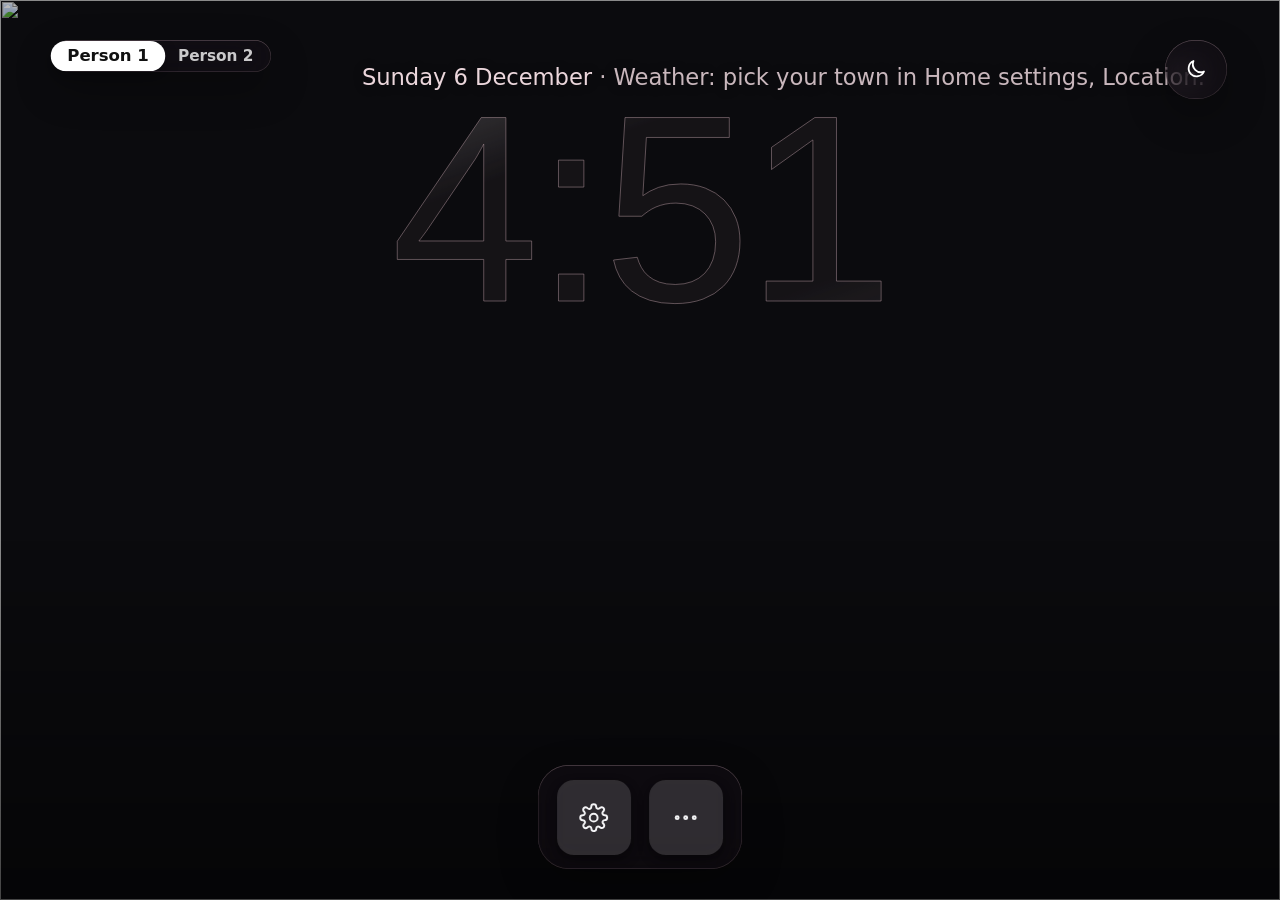
==== commit 3db85232: "Merge couch-tv v0.13.6 with fork customizations Keep the Synology bridge packaging, cinematic Home S" ====
--- a/tv-home/web/index.html
+++ b/tv-home/web/index.html
@@ -3,9 +3,13 @@
 <head>
 <meta charset="utf-8">
 <meta name="viewport" content="width=device-width, initial-scale=1, minimum-scale=1, maximum-scale=1, user-scalable=no">
+<!-- The page policy a couch-tv Studio design runs under is added by designer-gate.js, only once couch-tv
+     Studio is on: with it off this page has the same rules it always had. -->
 <title>Home</title>
 <link rel="preload" href="fonts/inter-latin-wght-normal.woff2" as="font" type="font/woff2" crossorigin>
 <link rel="stylesheet" href="app.css">
+<link rel="stylesheet" href="widgets.css">
+<link rel="stylesheet" href="ask.css">
 </head>
 <body>
 <div class="bg" id="bg" aria-hidden="true"></div>
@@ -122,6 +126,7 @@
     <div class="set-type" id="set-type">
       <label class="set-type-label" id="set-type-label" for="set-input"></label>
       <input id="set-input" type="text" autocomplete="off" autocorrect="off" spellcheck="false">
+      <p class="set-type-check" id="set-type-check" aria-live="polite"></p>
     </div>
     <div class="set-rows" id="set-rows"></div>
     <p class="set-msg" id="set-msg" aria-live="polite"></p>
@@ -161,6 +166,27 @@
 <script src="kids.js"></script>
 <script src="spotify-player.js"></script>
 <script src="cards.js"></script>
+<!-- couch-tv Studio is opt in: designer-gate.js decides, and with it off design.js is never started -->
+<script src="designer-gate.js"></script>
+<script src="app-catalogue.js"></script>
+<script src="google-fonts.js"></script>
+<script src="bg-video.js"></script>
+<!-- Ask AI and messages from your own AI agent (ask.js): before design.js, so its sheet has the keys first -->
+<script src="ask.js"></script>
+<script src="design.js"></script>
+<script src="icon-sets.js"></script>
+<script src="design-icons.js"></script>
+<script src="widget-words.js"></script>
+<script src="widgets.js"></script>
+<script src="widget-caps.js"></script>
+<script src="widget-web.js"></script>
+<script src="widget-detail.js"></script>
+<!-- Home settings, couch-tv Studio: Get a design by code, and Share this home (with its QR code) -->
+<script src="design-code.js"></script>
+<script src="qr.js"></script>
+<script src="share-home.js"></script>
+<!-- Home settings, couch-tv Studio, At home: the note, lists, Wi-Fi, guide, calendar and screen time (kept on this TV) -->
+<script src="athome.js"></script>
 <script src="app.js"></script>
 </body>
 </html>
--- a/tv-home/web/app.css
+++ b/tv-home/web/app.css
@@ -196,6 +196,9 @@
   background-size: 250% 100%; background-position: 100% 0;
   transition: opacity 240ms var(--ease);
 }
+/* Chrome before 57 (webOS 4) drops a rounded overflow clip while the tile animates, so the picture
+   showed square corners as the focus moved: round the picture and the glint themselves */
+.old-engine .face img, .old-engine .face::after { border-radius: inherit; }
 .tile.focus { z-index: 2; }
 .tile.focus .face {
   box-shadow: 0 1.75rem 3rem rgba(0, 0, 0, 0.6), 0 0 0 0.0625rem rgba(255, 255, 255, 0.12);
@@ -207,6 +210,10 @@
   to { transform: perspective(60rem) rotateX(-1.2deg) rotateY(1.8deg); }
 }
 @keyframes glint { from { background-position: 100% 0; } to { background-position: 0% 0; } }
+/* a few seconds after the focus last moved (app.js, unsettle), the sway and glint hold still where they
+   are: while anything moves the TV draws the whole screen every frame, and on a 2 GB TV with frosted
+   panels that is 22 frames a second instead of 60. Any key or pointer move starts them again. */
+html.settled .tile.focus .face, html.settled .tile.focus .face::after { animation-play-state: paused; }
 
 /* Keep watching tile */
 .show { width: var(--shelf-w); height: var(--shelf-h); }
@@ -324,10 +331,10 @@
 /* 1 Golden hour: a little smaller, low enough for the volcano's tip to rise into the digits */
 .s-golden .gclock { top: 9.5rem; font-size: 24.375rem; }
 /* 2 Waterline: the clock sits on the water (app.js water: the underside of the surface); the part
-   under it is blurred like a reflection */
+   under it is blurred like a reflection, lined up with the sharp part above (no sideways shift) */
 .s-water .shade { background: linear-gradient(180deg, rgba(0, 12, 24, 0.42) 0%, rgba(0, 12, 24, 0.12) 40%, rgba(0, 0, 0, 0) 52%, rgba(0, 20, 40, 0.5) 100%); }
 .s-water .gclock { top: 16.75rem; font-size: 26.25rem; filter: drop-shadow(0 0.5rem 1.875rem rgba(0, 20, 40, 0.35)); }
-.s-water .gclock.under { filter: blur(0.1375rem); opacity: 0.78; transform: translateX(0.3125rem); }
+.s-water .gclock.under { filter: blur(0.1375rem); opacity: 0.78; }
 .s-water .gclock.under .fill { filter: hue-rotate(-8deg) saturate(1.4); }
 .s-water .gclock.under .rim { -webkit-text-stroke-color: rgba(170, 240, 255, 0.5); }
 /* 3 Fog: a big dark clock on the left, sinking into the misty hills */
@@ -351,9 +358,23 @@
   text-shadow: 0 0.125rem 1.125rem rgba(0, 0, 0, 0.25); transition: opacity 600ms ease-in-out;
 }
 .theme-night .date .wx { color: rgba(255, 255, 255, 0.78); font-weight: 400; }
+/* home.date_bars: a thin vertical bar between the day, the place and the weather, in place of the dots */
+.theme-night .date .vbar { display: inline-block; width: 0.125rem; height: 1.3em; margin: 0 0.95em; vertical-align: -0.28em; border-radius: 0.0625rem;
+  background: linear-gradient(to bottom, rgba(255, 255, 255, 0), currentColor 25%, currentColor 75%, rgba(255, 255, 255, 0)); opacity: 0.55; }
+/* the weather place follows the date on the same line, after a middle dot (app.js clock()); the
+   icon then needs only a small gap after the place */
+.theme-night .date .wx-place + svg { margin-inline-start: 0.4rem; }
 .theme-night .date { white-space: nowrap; }
+.theme-night .date.weather-lines { white-space: normal; }
+.theme-night .date.weather-lines .dline {
+  display: inline-flex; flex-direction: column; align-items: center; white-space: normal;
+}
+.theme-night .date.weather-lines .date-label,
+.theme-night .date.weather-lines .wx { display: block; }
+.theme-night .date.weather-lines .wx { font-size: 0.72em; line-height: 1.4; }
 /* fitDate() in app.js: not enough room between the people switch and the quick buttons */
-.theme-night .date.tight .ww, .theme-night .date.tighter .wx { display: none; }
+.theme-night .date.tight .ww, .theme-night .date.tight .wx-place,
+.theme-night .date.tighter .wx { display: none; }
 /* the date sits just above each scene's clock; it fades out while the scenes swap */
 .theme-night .date.swap { opacity: 0; }
 .scene-night .date { color: rgba(255, 232, 238, 0.92); }
@@ -413,6 +434,13 @@
 .theme-night .app .face.tool { background: rgba(255, 255, 255, 0.14); }
 .theme-night .app .face.word { font-size: 1.125rem; padding: 0 0.5rem; background: #2a2a30; }
 .theme-night .app .label { top: calc(100% + 0.75rem); }
+/* home.dock_banners: each app's wide TV banner (16:9) instead of its square icon, as tall as the icon */
+.dock-banners.theme-night .app { width: 12.5rem; height: 7rem; }
+.dock-banners.theme-night .app .face { border-radius: 1rem; corner-shape: round; }
+.dock-banners.theme-night .app .face.banner img { width: 100%; height: 100%; object-fit: cover; }
+/* rows of banners below the first: they slide up into view as the focus moves down */
+.dock-banners.theme-night .apps { transition: transform 240ms var(--ease); }
+.dock-down.theme-night .shelf { opacity: 0; }
 /* More apps: the dock grows into a full list and the cards step aside */
 .theme-night.expanded .shelf { display: none; }
 
@@ -620,6 +648,15 @@
   width: 100%; padding: 0; border: 0; outline: 0; background: transparent; color: #fff; caret-color: #0a84ff;
   font: inherit; font-size: 2.25rem; line-height: 3rem; font-weight: 500; user-select: text; -webkit-user-select: text;
 }
+/* a design code as it is typed (ABCDE-FGHJK and how many letters), and shown big on Check the code */
+.set-type-check { margin: 0.25rem 0 0; min-height: 0; font-size: 1.5rem; line-height: 2rem; font-weight: 600; letter-spacing: 0.08em; color: #8fd3ff; }
+.set-type-check:empty { display: none; }
+.scode { padding: 1.25rem 1.75rem 1.5rem; }
+.scode-big { display: flex; flex-wrap: wrap; gap: 0.5rem; }
+.scode-big i { font-style: normal; display: inline-flex; align-items: center; justify-content: center; width: 4.25rem; height: 5.5rem; border-radius: 0.75rem;
+  background: rgba(255, 255, 255, 0.12); color: #fff; font-size: 3.25rem; font-weight: 700; font-family: ui-monospace, Menlo, Consolas, monospace; }
+.scode-big i.dash { width: 2rem; background: none; color: rgba(255, 255, 255, 0.6); }
+.scode small { display: block; margin-top: 1rem; font-size: 1.4375rem; line-height: 2rem; color: rgba(255, 255, 255, 0.8); }
 .set-msg { flex: none; min-height: 2rem; margin: 1.5rem 0 0 1.75rem; font-size: 1.4375rem; line-height: 2rem; font-weight: 550; color: #8fd3ff; }
 .set-hint { flex: none; margin: 0.25rem 0 0 1.75rem; font-size: 1.25rem; line-height: 1.75rem; color: rgba(255, 255, 255, 0.5); }
 @media (prefers-reduced-motion: reduce) {
@@ -893,12 +930,15 @@
    html.no-flex-gap there, and these margins stand in for the gaps people can see. */
 .no-flex-gap .quick > * + *, .no-flex-gap .qbtns > * + * { margin-left: 0.75rem; }
 .no-flex-gap .qbtn > * + * { margin-left: 0.625rem; }
+.no-flex-gap .toast > * + * { margin-left: 0.75rem; }
+.no-flex-gap .shelf-head h2 { margin-right: 1.5rem; }   /* not on .status: its margin-left: auto keeps it right */
+.no-flex-gap .share-home > * + * { margin-left: 5rem; }
 .no-flex-gap .top-left > * + * { margin-top: 1.5rem; }
 .no-flex-gap .people > * + * { margin-left: 0.5rem; }
 .no-flex-gap .shelf-track > * + * { margin-left: var(--gap); }
 .no-flex-gap.theme-night .shelf-track > * + * { margin-left: 1.375rem; }
 .no-flex-gap .ncard > * + * { margin-left: 1.25rem; }
-.no-flex-gap .ncard .nap > * + * { margin-left: 0.625rem; }
+.no-flex-gap .ncard .nap > img { margin-right: 0.625rem; }   /* the app's name after it is text, not an element */
 .no-flex-gap .plist > * + * { margin-top: 0.25rem; }
 .no-flex-gap .prow > * + * { margin-left: 1rem; }
 .no-flex-gap .grow > * + * { margin-left: 1.25rem; }
@@ -930,6 +970,7 @@
 .old-engine .app.end-row, .old-engine.theme-night .app.end-row { margin-bottom: 0; }
 .old-engine .settings.on { display: flex; column-gap: 0; }
 .old-engine .set-side { flex: none; width: 36rem; margin-right: 4rem; }
+.old-engine[dir="rtl"] .set-side { margin-left: 4rem; }   /* right to left the list sits on the right */
 .old-engine .set-main { flex: 1; }
 /* Home settings and Smart home sit over the home. With no blur (Chrome before 76) a see-through panel shows
    the clock, the dock and the Keep watching cards ghosting behind its words, which read as a broken layout
@@ -1024,13 +1065,17 @@
 .theme-night .shelf-row { display: flex; align-items: stretch; gap: 1.375rem; }
 .theme-night .np-slot.on { display: flex; flex: none; }
 .theme-night .shelf-clip { flex: 1; min-width: 0; overflow: hidden; padding: 1.5rem; margin: -1.5rem; }
+/* Beside Now playing the clip's left edge stays inside the gap, so scrolled cards stop short of the card */
+.theme-night:not(.no-flex-gap) .np-slot.on + .shelf-clip { padding-left: 1.25rem; margin-left: -1.25rem; }
 .theme-night .np { width: 34rem; margin: 0; padding: 1rem; border-radius: 1.875rem; }
 .theme-night .np-art { width: 5.9375rem; height: 5.9375rem; border-radius: 1rem; }
 .theme-night .np-app { font-size: 1.1875rem; line-height: 1.5rem; }
 .theme-night .np-t b { margin-top: 0.375rem; font-size: 1.5625rem; line-height: 2rem; }
 .theme-night .np-t small { font-size: 1.25rem; line-height: 1.625rem; }
 .theme-night.gearing .np-slot, .theme-night.apping .np-slot, .theme-night.shelfmenu .np-slot { opacity: 0; }
-.no-flex-gap.theme-night .shelf-row > * + * { margin-left: 1.375rem; }
+/* no flex gap: the clip itself steps 1.375rem clear of Now playing (with the same 1.25rem inside the gap
+   as above), and keeps its -1.5rem when Now playing is hidden, as a gap after a hidden card is no gap */
+.no-flex-gap.theme-night .np-slot.on + .shelf-clip { padding-left: 1.25rem; margin-left: 0.125rem; }
 
 /* ================= Lighter home (Home settings, Look, Lighter home; home.lighter) =================
    #58: for a slow box (a Xiaomi Mi Box, a Fire stick). Nothing is blurred, no tile casts a soft
@@ -1054,6 +1099,21 @@
 html.lighter.theme-night .hint.on { background: rgba(30, 20, 28, 0.62); box-shadow: inset 0 0 0 0.0625rem rgba(255, 210, 220, 0.16); }
 html.lighter.glass { --glass-edge: inset 0 0 0 0.0625rem rgba(255, 255, 255, 0.26); }
 
+/* Lighter home, the filters it still left on: a Fire TV Cube (2 GB) drew the home at a 17-21 ms frame
+   whenever it animated, over the 16.7 ms budget, with the night dim's brightness filter on three
+   full-screen layers, drop-shadows and saturation on the glass clock, and a brightness filter on
+   every dock icon that is not focused. Under Lighter none of those run: the night dim is one dark
+   sheet over the scene, the fog clock's dark fill is a dark colour, and a dock icon that is not
+   focused is a little see-through instead. */
+html.lighter .night .scene .sbg, html.lighter .night .scene .fg, html.lighter .night .scene .gclock, html.lighter .night .scene .svid,
+html.lighter .s-night .sbg, html.lighter .s-night .fg, html.lighter .gclock, html.lighter .s-water .gclock, html.lighter .s-dawn .gclock,
+html.lighter .s-night .gclock .fill, html.lighter .s-water .gclock.under .fill, html.lighter .clock-liquid.night .scene .gclock { filter: none; }
+html.lighter .night .scene.ready::after { content: ""; position: absolute; top: 0; right: 0; bottom: 0; left: 0; background: rgba(0, 0, 0, 0.28); pointer-events: none; }
+html.lighter .s-water .gclock.under { filter: none; opacity: 0.6; }
+html.lighter .s-fog .gclock .fill { filter: none; background-image: none !important; color: rgba(22, 32, 29, 0.78); -webkit-text-fill-color: rgba(22, 32, 29, 0.78); }
+html.lighter .gclock .sheen { display: none; }
+html.lighter.theme-night .app:not(.focus) .face img { filter: none; opacity: 0.85; }
+
 /* webOS: LG's pointer is shown over the home (elsewhere the home is arrows only) */
 html.has-pointer body { cursor: default; }
 html.has-pointer .grid > *, html.has-pointer .quick > *, html.has-pointer .people > *, html.has-pointer .app-pop > *, html.has-pointer #sleep-menu > *, html.has-pointer #set-secs > *, html.has-pointer #set-rows > .srow { cursor: pointer; }
@@ -1663,6 +1723,8 @@
 .no-flex-gap .ambient-stage > * + * { margin-left: 5rem; }
 .no-flex-gap .ambient-progress > * + * { margin-left: 1.25rem; }
 .no-flex-gap .ambient-controls > * + * { margin-left: 1.5rem; }
+.no-flex-gap .ambient-wave > * + * { margin-left: 0.375rem; }
+.no-flex-gap .amb-btn-open > * + * { margin-left: 0.625rem; }
 
 /* Lighter home and old WebViews: a plain colour wash, no 100px blur, no blend mode, no breathing,
    no backdrop blur, no transitions. The big blur on a full screen layer is what a low end box cannot draw. */
@@ -1930,3 +1992,54 @@
   top: 7.25rem;
   text-align: right;
 }
+
+
+
+/* ================= Mac-style dock (Home settings, Look; home.dock "mac") =================
+   The focused app and its neighbours grow in a wave (app.js magnify sets their sizes and moves the
+   rest aside), all standing on the same line, and the tray grows with them. The size and the name
+   show which app is chosen, so there is no white ring and the other apps are not dimmed. The name
+   sits in a small bubble above the icon. OK presses the icon in, and it hops once as the app opens. */
+html.dock-mac.theme-night .app { transform-origin: 50% 100%; transition: transform 240ms cubic-bezier(0.23, 1, 0.32, 1); }
+html.dock-mac.theme-night .app.focus, html.dock-mac.glass.theme-night .app.focus { transform: scale(1.55); }
+html.dock-mac.theme-night .app.focus .face, html.dock-mac.glass.theme-night .app.focus .face { box-shadow: 0 0.75rem 1.75rem rgba(0, 0, 0, 0.35); }
+html.dock-mac.theme-night .app:not(.focus) .face img { filter: none; }
+html.dock-mac.theme-night .grid {
+  transition-property: padding-left, padding-right, margin-left, margin-right;
+  transition-duration: 240ms; transition-timing-function: cubic-bezier(0.23, 1, 0.32, 1);
+}
+html.dock-mac.theme-night .app .label {
+  top: auto; bottom: calc(100% + 0.35rem); left: 50%; right: auto; width: max-content; max-width: 13rem;
+  overflow: visible; font-size: 0.95rem; line-height: 1.2rem; font-weight: 500; color: rgba(255, 255, 255, 0.95);
+  transform: translateX(-50%) translateY(0.3rem); transition: opacity 200ms var(--ease), transform 240ms cubic-bezier(0.23, 1, 0.32, 1);
+}
+html.dock-mac.theme-night .app.focus .label { transform: translateX(-50%); }
+html.dock-mac.theme-night .app .label span,
+html.dock-mac.theme-night .app .label::after {
+  background: rgba(38, 40, 48, 0.55); -webkit-backdrop-filter: blur(1rem) saturate(170%); backdrop-filter: blur(1rem) saturate(170%);
+}
+html.dock-mac.theme-night .app .label span {
+  display: block; padding: 0.25rem 0.7rem; border-radius: 0.75rem; overflow: hidden; text-overflow: ellipsis; white-space: nowrap;
+  box-shadow: inset 0 0 0 0.0625rem rgba(255, 255, 255, 0.22), inset 0 0.0625rem 0 rgba(255, 255, 255, 0.35), 0 0.4rem 1rem rgba(0, 0, 0, 0.25);
+}
+html.dock-mac.theme-night .app .label::after {
+  content: ""; position: absolute; left: 50%; top: 100%; width: 1rem; height: 0.5rem; margin-left: -0.5rem;
+  -webkit-clip-path: polygon(0 0, 100% 0, 50% 100%); clip-path: polygon(0 0, 100% 0, 50% 100%);
+}
+@supports not ((backdrop-filter: blur(1px)) or (-webkit-backdrop-filter: blur(1px))) {
+  html.dock-mac.theme-night .app .label span, html.dock-mac.theme-night .app .label::after { background: rgba(38, 40, 48, 0.9); }
+}
+html.dock-mac.theme-night .app.pressed .face { transform: scale(0.95); transition: transform 100ms ease-out; }
+html.dock-mac.theme-night .app.hop { animation: dock-hop 520ms 1; }
+@keyframes dock-hop {
+  0% { translate: 0 0; animation-timing-function: cubic-bezier(0.2, 0.8, 0.3, 1); }
+  38% { translate: 0 -1.6rem; animation-timing-function: cubic-bezier(0.6, 0, 0.8, 0.4); }
+  70% { translate: 0 0; animation-timing-function: cubic-bezier(0.2, 0.8, 0.3, 1); }
+  84% { translate: 0 -0.35rem; animation-timing-function: cubic-bezier(0.6, 0, 0.8, 0.4); }
+  100% { translate: 0 0; }
+}
+/* reduced motion (also a TV with Android's animations off): the sizes stay, they just don't glide or hop */
+@media (prefers-reduced-motion: reduce) {
+  html.dock-mac.theme-night .app, html.dock-mac.theme-night .grid, html.dock-mac.theme-night .app .label { transition: none; }
+  html.dock-mac.theme-night .app.hop { animation: none; }
+}
--- a/tv-home/web/ask.css
+++ b/tv-home/web/ask.css
@@ -0,0 +1,36 @@
+/* Ask AI (ask.js): the Ask sheet and a message from your own AI over the home. Sized in vh, so it reads
+   from the couch at any screen size (on a 1080 line TV 1vh is 10.8 px). */
+.cask { position: fixed; left: 0; top: 0; right: 0; bottom: 0; z-index: 70; background: rgba(0, 0, 0, 0.55);
+  display: -webkit-flex; display: flex; -webkit-align-items: center; align-items: center; -webkit-justify-content: center; justify-content: center;
+  font-family: "Inter", sans-serif; color: #fff; -webkit-font-smoothing: antialiased; }
+.cask-panel { position: relative; width: 82vw; max-height: 88vh; box-sizing: border-box; padding: 4.4vh 4.8vh 3vh; border-radius: 4vh;
+  background: rgb(24, 26, 34); box-shadow: 0 2vh 8vh rgba(0, 0, 0, 0.5); display: -webkit-flex; display: flex; -webkit-flex-direction: column; flex-direction: column; overflow: hidden; }
+.cask-top { display: -webkit-flex; display: flex; -webkit-align-items: baseline; align-items: baseline; -webkit-justify-content: space-between; justify-content: space-between; flex: none; }
+.cask-top b { font-size: 5vh; font-weight: 750; letter-spacing: -0.01em; }
+.cask-by { font-size: 2.4vh; color: rgba(255, 255, 255, 0.7); margin-left: 3vh; text-align: right; }
+.cask-body { -webkit-flex: 1; flex: 1; min-height: 0; overflow: hidden; margin-top: 2.6vh; display: -webkit-flex; display: flex; -webkit-flex-direction: column; flex-direction: column; }
+.cask-foot { flex: none; font-size: 2.1vh; color: rgba(255, 255, 255, 0.5); margin-top: 2vh; }
+.cask-h { font-size: 3.6vh; font-weight: 700; margin-bottom: 1vh; }
+.cask-p, .cask-hint { font-size: 2.6vh; line-height: 1.35; color: rgba(255, 255, 255, 0.82); margin-bottom: 1.6vh; }
+.cask-stop { border: 0.4vh solid transparent; border-radius: 2vh; flex: none; }
+.cask-f { border-color: #fff; background: rgba(255, 255, 255, 0.12); }
+.cask-btn { display: -webkit-flex; display: flex; -webkit-flex-direction: column; flex-direction: column; padding: 1.4vh 2.4vh; margin-top: 1vh; }
+.cask-btn b { font-size: 2.9vh; font-weight: 700; }
+.cask-btn span { font-size: 2.2vh; color: rgba(255, 255, 255, 0.7); margin-top: 0.4vh; }
+.cask-field { display: -webkit-flex; display: flex; -webkit-flex-direction: column; flex-direction: column; padding: 1.2vh 2.4vh; margin-top: 1vh; }
+.cask-field span { font-size: 2.3vh; color: rgba(255, 255, 255, 0.75); margin-bottom: 0.8vh; }
+.cask-field input { font: inherit; font-size: 3.4vh; color: #111; background: #fff; border: 0; border-radius: 1.2vh; padding: 1.2vh 1.8vh; outline: none; width: 100%; box-sizing: border-box; }
+.cask-answer { -webkit-flex: 1; flex: 1; min-height: 0; overflow: hidden; margin: 2vh 0 1vh; }
+.cask-q { font-size: 2.6vh; color: rgba(255, 255, 255, 0.7); margin-bottom: 1vh; }
+.cask-a { font-size: 4.4vh; font-weight: 650; line-height: 1.25; letter-spacing: -0.01em; white-space: pre-line; }
+.cask-a.err { color: #ffb4ab; font-size: 3.2vh; }
+.cask-note { flex: none; font-size: 2.6vh; color: #ffd60a; margin-top: 1.4vh; min-height: 3vh; }
+html.cask-open .cwd-scrim, html.cask-open .cwd-stage { display: none; }
+
+/* a message from your own AI (POST /api/say/message), over whatever the home shows */
+.cask-banner { position: fixed; left: 50%; bottom: 6vh; z-index: 69; max-width: 70vw; -webkit-transform: translate(-50%, 4vh); transform: translate(-50%, 4vh); opacity: 0;
+  padding: 2vh 3.4vh; border-radius: 3vh; background: rgba(24, 26, 34, 0.94); color: #fff; font-family: "Inter", sans-serif; font-size: 3vh; line-height: 1.3;
+  box-shadow: 0 1.4vh 5vh rgba(0, 0, 0, 0.45); pointer-events: none; -webkit-transition: opacity 0.35s, -webkit-transform 0.35s; transition: opacity 0.35s, transform 0.35s; }
+.cask-banner.on { opacity: 1; -webkit-transform: translate(-50%, 0); transform: translate(-50%, 0); }
+.cask-banner b { display: block; font-size: 2.2vh; font-weight: 700; color: #bf9bff; margin-bottom: 0.5vh; }
+html.lighter .cask-banner, html.lighter .cask { -webkit-transition: none; transition: none; }
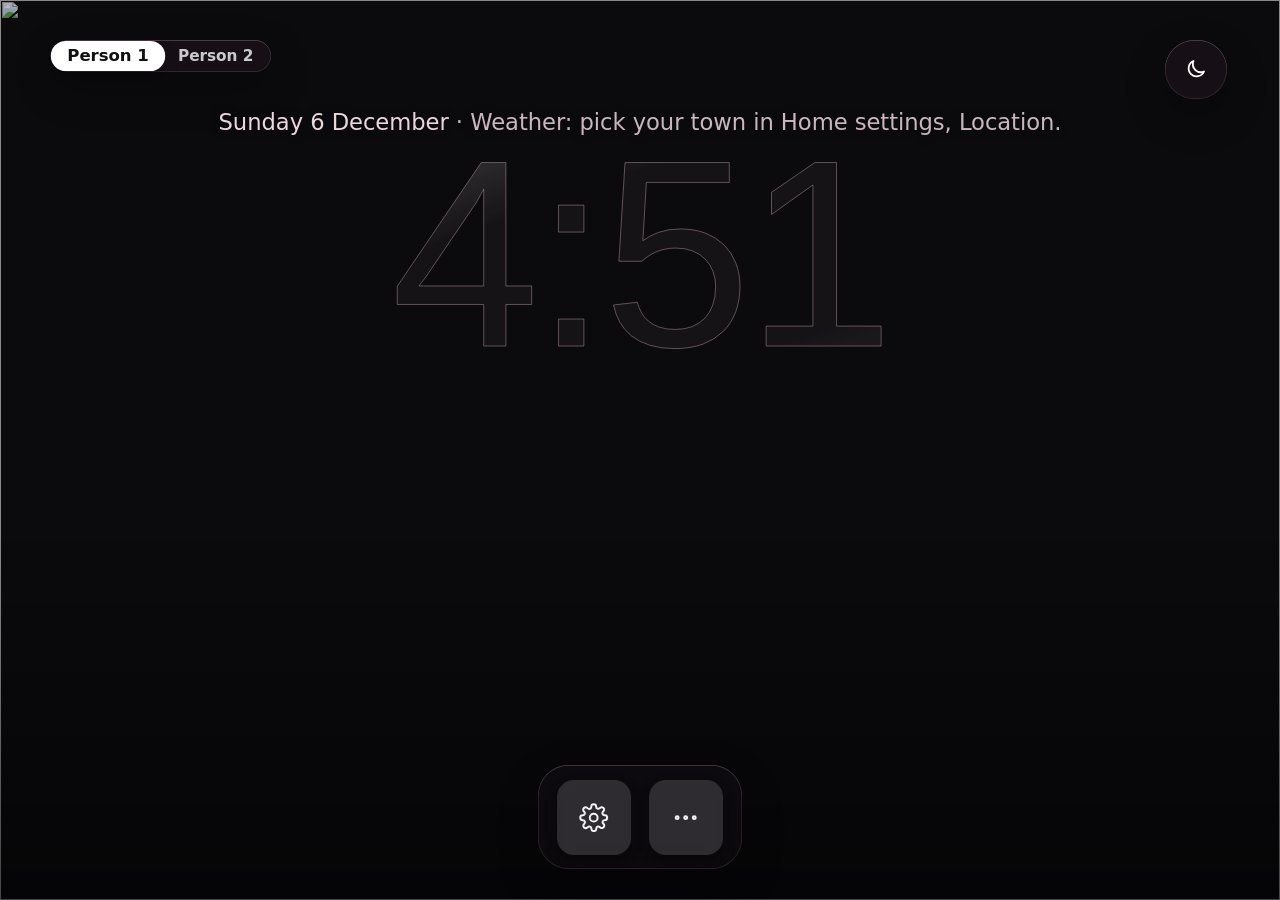
==== commit e2ced1f4: "Merge couch-tv v0.13.13 and preserve the custom launcher and Synology bridge" ====
--- a/tv-home/web/index.html
+++ b/tv-home/web/index.html
@@ -16,6 +16,8 @@
 <!-- Night look only: five scenes that take turns (photo, glass clock, the cut-out in front), built by app.js -->
 <!-- the video background, when one is set (Home settings, Look): app.js starts it, app.css shows it
      once it plays. Over the photo, under the scenes' clocks (their photos step aside for it). -->
+<!-- the Loop look (home.look "loop"): app.js puts its two <video> elements and the glass container in by itself,
+     the sharp clip first in the body and the glass just after the scrim; nothing of it is here in the other looks -->
 <video class="bgvid" id="bgvid" muted loop playsinline preload="none" aria-hidden="true"></video>
 <div class="scenes" id="scenes" aria-hidden="true"></div>
 <!-- Ambient Weather & Solar Celestial Lighting Overlays -->
@@ -50,6 +52,18 @@
     <div class="np" id="np" aria-live="polite"></div>
   </div>
 </header>
+
+<!-- Night look: a greeting for whoever is watching and a short line to go with it, under each scene's
+     clock. Drawn and placed by app.js (mood) -->
+<div class="mood" id="mood" aria-live="polite">
+  <p class="mood-hi" id="mood-hi"></p>
+  <p class="mood-q" id="mood-q"></p>
+</div>
+
+<!-- Reminders (reminders.js): the next few at the top right, and the panel the Reminder quick button
+     opens (new by voice, the calendar card, done and delete), also the pop-up for a due one -->
+<div class="rem-chips" id="rem-chips" aria-live="polite"></div>
+<div class="rem-panel" id="rem-panel" role="dialog" aria-modal="true" aria-label="Reminders"></div>
 
 <!-- Ambient Music Art Screen: large album cover, dynamic ambient backlight, and remote media controls -->
 <div class="ambient-music" id="ambient-music" aria-live="polite">
@@ -102,7 +116,8 @@
 
   <section class="apps" id="apps-section" aria-label="Apps">
     <p class="hint" id="hint" aria-live="polite"></p>
-    <div class="grid" id="grid"></div>
+    <!-- the Loop look: More apps scrolls the grid by whole rows inside this plain rectangular clip (app.css) -->
+    <div class="grid-clip" id="grid-clip"><div class="grid" id="grid"></div></div>
   </section>
 </main>
 
@@ -118,6 +133,8 @@
 <div class="settings" id="settings" role="dialog" aria-modal="true" aria-label="Home settings">
   <div class="set-side">
     <h1 class="set-title" id="set-title"></h1>
+    <!-- on-TV app only: a QR to the phone Home settings page this TV serves (app.js phoneQr) -->
+    <div class="set-phone" id="set-phone" aria-live="polite"><div class="set-phone-qr" id="set-phone-qr"></div><p><b id="set-phone-head"></b><small id="set-phone-sub"></small><small class="set-phone-pc" id="set-phone-pc"></small></p></div>
     <div class="set-secs" id="set-secs"></div>
   </div>
   <div class="set-main">
@@ -134,6 +151,18 @@
   </div>
 </div>
 
+<!-- the first-run welcome: a TV never set up opens on this (I have a design code, or Use Couch Original),
+     answered once with the remote; drawn by app.js (welcomeStart) -->
+<div class="welcome" id="welcome" role="dialog" aria-modal="true" aria-labelledby="welcome-title">
+  <!-- the product's name and logo (couch-tv Studio's site logo, couchtv-logo.svg), the same in every language -->
+  <div class="wel-brand" aria-hidden="true"><img src="couchtv-logo.svg" alt="" width="44" height="44"><span>Couch TV</span></div>
+  <div class="wel-in">
+    <h1 class="wel-title" id="welcome-title"></h1>
+    <p class="wel-sub" id="welcome-sub"></p>
+    <div class="wel-picks" id="welcome-picks"></div>
+    <div class="wel-studio"><span class="wel-qr" id="welcome-qr"></span><p id="welcome-studio-text"></p></div>
+  </div>
+</div>
 <!-- Smart home (optional): the rooms and scenes screen, drawn by smarthome.js -->
 <div class="smart" id="smart" role="dialog" aria-modal="true" aria-label="Smart home"></div>
 
@@ -156,9 +185,14 @@
 </div>
 
 <script src="i18n.js"></script>
+<script src="caps-words.js"></script>
+<script src="tv-words.js"></script>
 <script src="config.js"></script>
+<script src="ha-picks.js"></script>
 <script src="smarthome.js"></script>
 <script src="weather-cache.js"></script>
+<script src="matter-words.js"></script>
+<script src="matter.js"></script>
 <script src="soundscape.js"></script>
 <script src="clearicon.js"></script>
 <script src="ambient-weather.js"></script>
@@ -177,16 +211,19 @@
 <script src="icon-sets.js"></script>
 <script src="design-icons.js"></script>
 <script src="widget-words.js"></script>
+<script src="widget-lines.js"></script>
 <script src="widgets.js"></script>
 <script src="widget-caps.js"></script>
 <script src="widget-web.js"></script>
 <script src="widget-detail.js"></script>
-<!-- Home settings, couch-tv Studio: Get a design by code, and Share this home (with its QR code) -->
+<!-- Home settings, Designs: Get a design by code, and Share this home (with its QR code) -->
 <script src="design-code.js"></script>
 <script src="qr.js"></script>
 <script src="share-home.js"></script>
-<!-- Home settings, couch-tv Studio, At home: the note, lists, Wi-Fi, guide, calendar and screen time (kept on this TV) -->
+<!-- Home settings, Designs, At home: the note, lists, Wi-Fi, guide, calendar and screen time (kept on this TV) -->
 <script src="athome.js"></script>
+<script src="phone-page.js"></script>
+<script src="reminders.js"></script>
 <script src="app.js"></script>
 </body>
 </html>
--- a/tv-home/web/app.css
+++ b/tv-home/web/app.css
@@ -6,6 +6,21 @@
 @font-face {
   font-family: "Inter"; font-weight: 100 900; font-display: block;
   src: url(fonts/inter-latin-wght-normal.woff2) format("woff2");
+}
+/* Jost: a widget's "jost" font (widgets.js FONT). The home's own font, so it ships here (Latin, every
+   weight; SIL Open Font License 1.1, The Jost Project Authors). Without this file "jost" quietly drew
+   in Inter: a folder's name, people's names, every word in a Jost widget. Fetched only when a design
+   uses it. */
+@font-face {
+  font-family: "Jost"; font-weight: 100 900; font-display: block;
+  src: url(fonts/jost-latin-wght.woff2) format("woff2");
+}
+/* Cormorant Garamond: a widget's "cormorant" font (widgets.js FONT). The home's own font, so it ships
+   here (Latin, weights 300 to 700; SIL Open Font License 1.1, The Cormorant Project Authors). Without
+   this file "cormorant" quietly drew in Inter. Fetched only when a design uses it. */
+@font-face {
+  font-family: "Cormorant Garamond"; font-weight: 300 700; font-display: block;
+  src: url(fonts/cormorant-garamond-latin-wght.woff2) format("woff2");
 }
 
 :root {
@@ -87,6 +102,7 @@
   pointer-events: none;
   z-index: 0;
 }
+html:not(.amb-fx) .weather-canvas, html:not(.amb-fx) .ambient-lighting,   /* g01: not in the page unless in use (ambientSync) */
 .lighter .weather-canvas, .lighter .ambient-lighting,
 .old-engine .weather-canvas, .old-engine .ambient-lighting {
   display: none !important;
@@ -101,6 +117,7 @@
 .clock { text-align: right; }
 .time { font-size: 7rem; line-height: 7rem; font-weight: 250; letter-spacing: -0.035em; font-variant-numeric: tabular-nums; }
 .time small { font-size: 2.25rem; font-weight: 400; letter-spacing: 0; margin-left: 0.5rem; }
+.clock-seconds { font-size: 0.45em; font-variant-numeric: tabular-nums; letter-spacing: 0; }
 .date { margin-top: 0.75rem; font-size: 1.875rem; line-height: 2.25rem; font-weight: 550; }
 .place { margin-top: 0.625rem; font-size: 1.4375rem; line-height: 1.875rem; color: rgba(255, 255, 255, 0.66); }
 /* quick buttons under the clock, like Apple TV's Control Centre */
@@ -234,6 +251,8 @@
 .ccard .cwords b, .ccard .cvalue { display: block; white-space: nowrap; overflow: hidden; text-overflow: ellipsis; color: var(--text); }
 .ccard .cwords b { font-size: 1.5rem; line-height: 1.875rem; font-weight: 600; color: var(--text-2); }
 .ccard .cvalue { font-size: 2.5rem; line-height: 3rem; font-weight: 650; letter-spacing: -0.01em; }
+/* a Keep watching picture that never came: the app's own banner, whole, on a soft plate (g03) */
+.face img.kw-banner, .ncard .thumb.kw-banner { object-fit: contain; background: rgba(255, 255, 255, 0.08); }
 .show .no-art {
   position: absolute; top: 0; right: 0; bottom: 0; left: 0; display: flex; align-items: center; justify-content: center; padding: 1.5rem;
   font-size: 2.25rem; font-weight: 650; text-align: center; color: var(--text-2);
@@ -256,6 +275,11 @@
 }
 .app { width: var(--app-w); height: var(--app-h); }
 .app .face { border-radius: 0.625rem; }
+/* Classic and OLED: More apps with many apps slides the grid up a row at a time (classicScroll in app.js) */
+html:not(.theme-night):not(.theme-loop) .apps { transition: transform 160ms var(--ease); }
+html.lighter:not(.theme-night):not(.theme-loop) .apps { transition: none; }
+/* while the grid is up, what it slides under steps aside: the cards, the clock, the people and the quick buttons */
+.grid-scrolled:not(.theme-night) .shelf, .grid-scrolled:not(.theme-night) .top { opacity: 0; transition: opacity 160ms var(--ease); }
 .app.focus { transform: scale(1.16); }
 .app .label {
   position: absolute; left: -2rem; right: -2rem; top: calc(100% + 0.625rem); text-align: center;
@@ -273,6 +297,11 @@
   display: flex; align-items: center; justify-content: center;
 }
 .app .face.tool svg { width: 2.75rem; height: 2.75rem; stroke: var(--text); stroke-width: 1.6; fill: none; stroke-linecap: round; stroke-linejoin: round; }
+/* g24: a tile drawn from an icon set carries its own strokes and fills; the whole tile styles bring their own backing */
+.app .face.tool.iset { color: var(--text); }
+.app .face.tool.iset svg { stroke: none; width: 3rem; height: 3rem; }
+.app .face.tool.iset-full { background: none !important; box-shadow: none; }
+.app .face.tool.iset-full svg { width: 100%; height: 100%; }
 .app.busy .face { animation: none; opacity: 0.6; }
 
 /* Home settings, Look, Moving tiles: off (#52). The 3D sway gets its own layer, which flickers black on some slow GPUs. */
@@ -300,6 +329,22 @@
 .scene.ready { display: block; will-change: opacity; }   /* painted while it waits at opacity 0, not on the first frame of the fade */
 .scene.on { opacity: 1; }
 .scene .sbg, .scene .fg { position: absolute; top: 0; right: 0; bottom: 0; left: 0; width: 100%; height: 100%; object-fit: cover; }
+/* Depth zoom (html.depth-zoom, app.js, home.scene_zoom): while a built-in scene is on screen its photo
+   pushes in slowly and its cut-out a little faster, so the scenery seems to move past the clock. It
+   keeps going while the scene fades out (.out) and starts again the next time the scene shows. Each
+   scene leans towards its own point, so no two move the same way. Own scenes are left still. */
+.depth-zoom .scene.on .sbg, .depth-zoom .scene.out .sbg { animation: sz-back var(--zoom-ms, 24s) cubic-bezier(0.33, 0.1, 0.4, 1) both; }
+.depth-zoom .scene.on .fg, .depth-zoom .scene.out .fg { animation: sz-front var(--zoom-ms, 24s) cubic-bezier(0.33, 0.1, 0.4, 1) both; }
+.depth-zoom .scene.s-mine .sbg, .depth-zoom .scene.s-mine .fg, .depth-zoom .scene.s-own .sbg { animation: none; }
+.depth-zoom .scene .sbg, .depth-zoom .scene .fg { will-change: transform; backface-visibility: hidden; }
+@keyframes sz-back { from { transform: scale(1.005); } to { transform: scale(1.075); } }
+@keyframes sz-front { from { transform: scale(1.005); } to { transform: scale(1.1); } }
+.s-night .sbg, .s-night .fg { transform-origin: 50% 85%; }
+.s-golden .sbg, .s-golden .fg { transform-origin: 62% 80%; }
+.s-water .sbg { transform-origin: 40% 50%; }
+.s-fog .sbg, .s-fog .fg { transform-origin: 70% 90%; }
+.s-dawn .sbg, .s-dawn .fg { transform-origin: 35% 85%; }
+@media (prefers-reduced-motion: reduce) { .depth-zoom .scene .sbg, .depth-zoom .scene .fg { animation: none !important; } }
 /* a scene's own clip (home.my_scenes[].video): over the photo, under the cut-out and the clock */
 .scene .svid { position: absolute; top: 0; right: 0; bottom: 0; left: 0; width: 100%; height: 100%; object-fit: cover; opacity: 0; transition: opacity 600ms ease-in-out; }
 .scene .svid.playing { opacity: 1; }
@@ -329,6 +374,9 @@
 .s-night .gclock .fill { filter: brightness(1.15) saturate(1.2); opacity: 0.9; }
 .s-night .gclock .rim { color: rgba(255, 200, 215, 0.06); -webkit-text-stroke-color: rgba(255, 215, 225, 0.5); }
 /* 1 Golden hour: a little smaller, low enough for the volcano's tip to rise into the digits */
+/* fitDate() in app.js: when the date line has no room in the top bar it moves down under it, and the
+   scene's clock moves down with it by the same amount, so the two stay together */
+.theme-night .scene .gclock { margin-top: var(--date-drop, 0px); }
 .s-golden .gclock { top: 9.5rem; font-size: 24.375rem; }
 /* 2 Waterline: the clock sits on the water (app.js water: the underside of the surface); the part
    under it is blurred like a reflection, lined up with the sharp part above (no sideways shift) */
@@ -346,6 +394,139 @@
 .s-dawn .shade { background: linear-gradient(180deg, rgba(50, 28, 12, 0.42) 0%, rgba(50, 28, 12, 0) 55%); }
 .s-dawn .gclock { top: 14.375rem; filter: drop-shadow(0 0.5rem 2.125rem rgba(60, 30, 10, 0.3)); }
 
+/* a greeting and a short line under the clock (app.js mood, placeMood) */
+.mood { display: none; }
+.theme-night .mood {
+  display: block; position: fixed; left: 0; right: 0; text-align: center; pointer-events: none;
+  opacity: 0; transform: translateY(0.5rem); transition: opacity 600ms var(--ease), transform 600ms var(--ease);
+  color: #fff; text-shadow: 0 0.125rem 1.25rem rgba(0, 0, 0, 0.35);
+}
+.theme-night .mood.on { opacity: 1; transform: none; }
+.theme-night .mood.left { text-align: left; }
+.theme-night .mood.right { text-align: right; }
+.mood-hi { font-size: 2.75rem; line-height: 3.375rem; font-weight: 650; letter-spacing: -0.01em; }
+.mood-q { margin-top: 0.25rem; font-size: 1.625rem; line-height: 2.125rem; font-weight: 450; font-style: italic; color: rgba(255, 255, 255, 0.82); }
+.theme-night .mood.noq .mood-q { display: none; }
+.theme-night .mood.dark { color: #1d2420; text-shadow: none; }
+.theme-night .mood.dark .mood-q { color: rgba(29, 36, 32, 0.78); }
+.expanded .mood, .lifting .mood, .hinting .mood { opacity: 0 !important; }
+
+/* each person's own style (app.js applyStyle, home.person_styles) */
+/* gentle: soft blush pink, a rounded glow and a little heart that floats */
+html.who-gentle .mood:not(.dark) .mood-hi { color: #ffe4ef; text-shadow: 0 0 1.5rem rgba(255, 150, 196, 0.6), 0 0.125rem 1rem rgba(60, 10, 40, 0.3); }
+html.who-gentle .mood:not(.dark) .mood-q { color: rgba(255, 228, 240, 0.92); }
+html.who-gentle .mood.dark .mood-hi { color: #8a2f5c; }
+html.who-gentle .mood.dark .mood-q { color: rgba(120, 44, 84, 0.8); }
+html.who-gentle .mood-hi::after {
+  content: ""; display: inline-block; width: 1.75rem; height: 1.75rem; margin-left: 0.75rem; vertical-align: 0.1em;
+  background: no-repeat center / contain url("data:image/svg+xml,%3Csvg xmlns='http://www.w3.org/2000/svg' viewBox='0 0 24 24'%3E%3Cpath fill='%23ffb3d1' d='M12 21s-7.5-4.6-9.5-9.2C1.1 8.6 3.2 5 6.6 5c2 0 3.4 1.1 4.4 2.6C12 6.1 13.4 5 15.4 5c3.4 0 5.5 3.6 4.1 6.8C19.5 16.4 12 21 12 21z'/%3E%3C/svg%3E");
+  filter: drop-shadow(0 0 0.5rem rgba(255, 140, 190, 0.7)); animation: who-float 3.6s ease-in-out infinite;
+}
+@keyframes who-float { 0%, 100% { transform: translateY(0) rotate(-6deg); } 50% { transform: translateY(-0.4rem) rotate(6deg); } }
+html.who-gentle .gclock .rim { -webkit-text-stroke-color: rgba(255, 210, 230, 0.72); }
+html.who-gentle.theme-night:not(.scene-fog):not(.mine-dark) .date { color: #ffeaf3; text-shadow: 0 0 1rem rgba(255, 150, 196, 0.45); }
+
+/* electric: wide spaced capitals in a cyan to violet current that runs through them, now and then a flicker */
+html.who-electric .mood-hi {
+  font-family: "Antonio", "Inter", sans-serif; font-weight: 300; text-transform: uppercase; letter-spacing: 0.16em; font-size: 2.625rem;
+  color: transparent; -webkit-background-clip: text; background-clip: text; background-size: 200% 100%;
+  background-image: linear-gradient(90deg, #6ff0ff 0%, #b98cff 30%, #ffffff 50%, #b98cff 70%, #6ff0ff 100%);
+  filter: drop-shadow(0 0 0.625rem rgba(90, 210, 255, 0.6));
+  animation: who-current 7s linear infinite, who-flicker 9s steps(1, end) infinite;
+}
+html.who-electric .mood.dark .mood-hi {
+  background-image: linear-gradient(90deg, #12207a 0%, #5a1aa8 30%, #1a6a9a 50%, #5a1aa8 70%, #12207a 100%);
+  filter: drop-shadow(0 0 0.5rem rgba(90, 60, 200, 0.35));
+}
+html.who-electric .mood-q { font-style: normal; font-weight: 400; letter-spacing: 0.06em; font-size: 1.5rem; }
+html.who-electric .mood:not(.dark) .mood-q { color: rgba(196, 220, 255, 0.85); text-shadow: 0 0 0.875rem rgba(80, 140, 255, 0.45); }
+html.who-electric .mood.dark .mood-q { color: rgba(30, 30, 90, 0.8); }
+html.who-electric .mood-hi::after {
+  content: ""; display: inline-block; width: 1.5rem; height: 1.875rem; margin-left: 0.625rem; vertical-align: -0.05em;
+  background: no-repeat center / contain url("data:image/svg+xml,%3Csvg xmlns='http://www.w3.org/2000/svg' viewBox='0 0 20 26'%3E%3Cpath fill='%2380f0ff' d='M12 0L1 15h7l-2 11L19 9h-7z'/%3E%3C/svg%3E");
+}
+@keyframes who-current { from { background-position: 0% 0; } to { background-position: 200% 0; } }
+@keyframes who-flicker { 0% { opacity: 1; } 91% { opacity: 0.45; } 92% { opacity: 1; } 94% { opacity: 0.7; } 95% { opacity: 1; } }
+html.who-electric .gclock .rim { -webkit-text-stroke-color: rgba(130, 230, 255, 0.75); }
+html.who-electric.theme-night:not(.scene-fog):not(.mine-dark) .date { color: #dcf6ff; text-shadow: 0 0 1rem rgba(80, 200, 255, 0.5); }
+/* the fog scene is bright: a darker halo keeps both styles readable over the misty trees */
+html.who-electric.scene-fog .mood:not(.dark) .mood-hi { filter: drop-shadow(0 0 0.375rem rgba(0, 10, 30, 0.85)) drop-shadow(0 0 0.75rem rgba(90, 210, 255, 0.45)); }
+html.scene-fog .mood:not(.dark) .mood-q { text-shadow: 0 0 0.5rem rgba(0, 10, 20, 0.85), 0 0.125rem 1rem rgba(0, 0, 0, 0.5); }
+html.who-gentle.scene-fog .mood:not(.dark) .mood-hi { text-shadow: 0 0 0.5rem rgba(60, 10, 40, 0.8), 0 0 1.5rem rgba(255, 150, 196, 0.5); }
+@media (prefers-reduced-motion: reduce) {
+  html.who-gentle .mood-hi::after, html.who-electric .mood-hi { animation: none; }
+}
+
+/* ---------------- reminders (reminders.js) ---------------- */
+/* the next few, top right under the quick buttons */
+.rem-chips { display: none; }
+.theme-night .rem-chips.on {
+  display: flex; flex-direction: column; align-items: flex-end; gap: 0.625rem; position: fixed; top: 11rem; right: var(--safe-x);
+  max-width: 30rem; pointer-events: none; transition: opacity 400ms var(--ease);
+}
+.expanded .rem-chips, .lifting .rem-chips, .settings-open .rem-chips { opacity: 0; }
+.rem-chip {
+  display: flex; align-items: center; gap: 0.875rem; max-width: 100%; padding: 0.625rem 1.25rem 0.625rem 1rem; border-radius: 1.5rem;
+  background: rgba(30, 20, 28, 0.36); -webkit-backdrop-filter: blur(1.5rem) saturate(160%); backdrop-filter: blur(1.5rem) saturate(160%);
+  box-shadow: inset 0 0 0 0.0625rem rgba(255, 210, 220, 0.16), 0 1rem 2.5rem rgba(0, 0, 0, 0.25); color: #fff;
+}
+.rem-chip .rem-t, .rem-row > span:last-child, .rem-val { display: flex; flex-direction: column; min-width: 0; }
+.rem-chip b { font-size: 1.375rem; line-height: 1.75rem; font-weight: 700; white-space: nowrap; overflow: hidden; text-overflow: ellipsis; }
+.rem-chip i { font-style: normal; font-size: 1.125rem; line-height: 1.5rem; color: rgba(255, 255, 255, 0.72); white-space: nowrap; }
+.rem-dot { flex: none; width: 0.75rem; height: 0.75rem; border-radius: 50%; background: #8ec5ff; box-shadow: 0 0 0.75rem rgba(142, 197, 255, 0.8); }
+.rem-chip.due .rem-dot, .rem-row.due .rem-dot { background: #ffb340; box-shadow: 0 0 1rem rgba(255, 179, 64, 0.95); animation: rem-pulse 1.4s ease-in-out infinite alternate; }
+.rem-chip.due { box-shadow: inset 0 0 0 0.125rem rgba(255, 179, 64, 0.7), 0 1rem 2.5rem rgba(0, 0, 0, 0.3); }
+@keyframes rem-pulse { from { opacity: 0.45; } to { opacity: 1; } }
+
+/* the panel: the list, the calendar card, a due one */
+.rem-panel { display: none; }
+.rem-panel.on {
+  display: block; position: fixed; z-index: 40; left: 50%; top: 50%; transform: translate(-50%, -50%); width: 58rem; max-height: 60rem; overflow: hidden;
+  padding: 2.25rem 2.5rem 1.75rem; border-radius: 2.5rem; color: #fff;
+  background: rgba(24, 18, 30, 0.78); -webkit-backdrop-filter: blur(2.5rem) saturate(170%); backdrop-filter: blur(2.5rem) saturate(170%);
+  box-shadow: inset 0 0 0 0.0625rem rgba(255, 220, 230, 0.18), 0 2.5rem 6rem rgba(0, 0, 0, 0.55);
+}
+.rem-h { font-size: 2.5rem; line-height: 3rem; font-weight: 700; margin-bottom: 1.25rem; }
+.rem-row, .rem-erow {
+  display: flex; align-items: center; gap: 1.125rem; padding: 0.875rem 1.25rem; margin: 0.25rem 0; border-radius: 1.25rem;
+  transition: background 160ms var(--ease), color 160ms var(--ease), transform 160ms var(--ease);
+}
+.rem-row b, .rem-val b { font-size: 1.75rem; line-height: 2.25rem; font-weight: 700; white-space: nowrap; overflow: hidden; text-overflow: ellipsis; }
+.rem-row i, .rem-val i { font-style: normal; font-size: 1.3125rem; line-height: 1.75rem; color: rgba(255, 255, 255, 0.7); }
+.rem-row.focus, .rem-erow.focus { background: #fff; color: #15121a; transform: scale(1.015); }
+.rem-row.focus i, .rem-erow.focus i, .rem-erow.focus .rem-lbl { color: rgba(21, 18, 26, 0.65); }
+.rem-mic { display: flex; align-items: center; justify-content: center; flex: none; width: 3.25rem; height: 3.25rem; border-radius: 50%; background: rgba(255, 255, 255, 0.14); }
+.rem-row.focus .rem-mic { background: #0a84ff; color: #fff; }
+.rem-mic svg, .rem-bell svg { width: 1.75rem; height: 1.75rem; fill: none; stroke: currentColor; stroke-width: 1.8; stroke-linecap: round; stroke-linejoin: round; }
+.rem-empty, .rem-heard, .rem-msg, .rem-hint, .rem-when { font-size: 1.3125rem; line-height: 1.875rem; color: rgba(255, 255, 255, 0.68); margin: 0.75rem 1.25rem 0; }
+.rem-msg { color: #ffcf8a; }
+.rem-hint { margin-top: 1.25rem; font-size: 1.125rem; color: rgba(255, 255, 255, 0.5); }
+.rem-acts { display: flex; gap: 0.75rem; margin: 0.375rem 1.25rem 0.75rem; }
+.rem-save { justify-content: flex-end; margin-top: 1rem; }
+.rem-btn { padding: 0.75rem 1.75rem; border-radius: 1.5rem; font-size: 1.5rem; line-height: 2rem; font-weight: 700; background: rgba(255, 255, 255, 0.12); }
+.rem-btn.focus { background: #fff; color: #15121a; transform: scale(1.04); }
+.rem-btn.primary.focus { background: #0a84ff; color: #fff; }
+.rem-erow { align-items: flex-start; }
+.rem-lbl { flex: none; width: 8.5rem; padding-top: 0.25rem; font-size: 1.25rem; line-height: 1.75rem; font-weight: 600; color: rgba(255, 255, 255, 0.6); text-transform: uppercase; letter-spacing: 0.06em; }
+.rem-val { flex: 1; font-size: 1.75rem; line-height: 2.25rem; font-weight: 600; }
+.rem-arrows { flex-direction: row; align-items: center; flex-wrap: wrap; gap: 1rem; }
+.rem-arrows i { flex-basis: 100%; }
+.rem-a { font-size: 2.25rem; line-height: 2rem; opacity: 0.55; }
+.rem-erow.focus .rem-a { opacity: 1; }
+.rem-dayrow { flex-wrap: wrap; }
+.rem-cal { display: grid; grid-template-columns: repeat(7, 3.25rem); gap: 0.375rem; margin: 0.5rem 0 0.25rem 9.625rem; }
+.rem-cal span { display: flex; align-items: center; justify-content: center; height: 2.5rem; border-radius: 0.875rem; font-size: 1.25rem; font-weight: 600; }
+.rem-cal .rem-dow { font-size: 1.0625rem; opacity: 0.55; }
+.rem-cal .rem-d.past { opacity: 0.3; }
+.rem-cal .rem-d.today { box-shadow: inset 0 0 0 0.125rem currentColor; }
+.rem-cal .rem-d.sel { background: #0a84ff; color: #fff; }
+.rem-due { text-align: center; }
+.rem-due .rem-save { justify-content: center; }
+.rem-bell { display: inline-flex; align-items: center; justify-content: center; width: 5rem; height: 5rem; margin-bottom: 0.75rem; border-radius: 50%; background: rgba(255, 179, 64, 0.22); color: #ffb340; }
+.rem-bell svg { width: 2.75rem; height: 2.75rem; }
+.rem-due .rem-h { margin-bottom: 0.25rem; }
+.rem-due .rem-when { margin: 0 0 0.5rem; font-size: 1.625rem; }
+
 /* glass, as on the lock screen */
 .theme-night .people, .theme-night .qbtn, .theme-night .grid, .theme-night .ncard {
   background: rgba(30, 20, 28, 0.32); -webkit-backdrop-filter: blur(1.75rem) saturate(170%); backdrop-filter: blur(1.75rem) saturate(170%);
@@ -364,6 +545,9 @@
 /* the weather place follows the date on the same line, after a middle dot (app.js clock()); the
    icon then needs only a small gap after the place */
 .theme-night .date .wx-place + svg { margin-inline-start: 0.4rem; }
+/* the town is only its own name (app.js weatherPlace); a long one ends in "..." instead of running off the
+   screen, here and in a design's weather that copies this line (#cd-weather) */
+.wx-town { display: inline-block; max-width: 14em; overflow: hidden; text-overflow: ellipsis; white-space: nowrap; vertical-align: bottom; }
 .theme-night .date { white-space: nowrap; }
 .theme-night .date.weather-lines { white-space: normal; }
 .theme-night .date.weather-lines .dline {
@@ -399,6 +583,16 @@
 
 /* Keep watching: three glass cards */
 .theme-night .shelf { top: 40rem; left: var(--safe-x); right: var(--safe-x); }
+html.spotify-align-center .theme-night .shelf,
+html.spotify-align-center.theme-night .shelf {
+  left: 50%;
+  right: auto;
+  transform: translateX(-50%);
+  width: calc(12 * 7rem + 11 * 1.625rem + 3.5rem);
+  max-width: calc(100vw - 2 * var(--safe-x));
+  box-sizing: border-box;
+  padding: 0 1.75rem;
+}
 .theme-night .shelf-head { height: 2.25rem; margin-bottom: 1rem; }
 .theme-night .shelf-head h2 { font-size: 1.5625rem; font-weight: 600; color: rgba(255, 255, 255, 0.78); }
 .theme-night .shelf-track { gap: 1.375rem; }
@@ -412,6 +606,26 @@
 .ncard .nbar { display: block; height: 0.3125rem; margin-top: 0.625rem; border-radius: 0.2rem; background: rgba(255, 255, 255, 0.25); overflow: hidden; }
 .ncard .nbar i { height: 100%; background: #fff; }
 .ncard.focus { transform: scale(1.05); box-shadow: 0 0 0 0.1875rem #fff, 0 1.25rem 2.5rem rgba(0, 0, 0, 0.45); }
+/* home.keep_watching_style "poster" (#192): the Classic poster tiles in the Night row, each two dock
+   columns wide (two 7rem icons and the 1.625rem between them) with the dock's gap between tiles, so
+   six fit where the wide cards fit three. On Night the photo stays put under the clock, so there is no
+   title at the top as on Classic: the focused tile shows its title and line under it, on one line, and
+   the row sits 2rem higher than the cards to leave room for it above the dock. The clip reaches down
+   far enough to show it. */
+html.kw-poster.theme-night .shelf { top: 38rem; }
+html.kw-poster.theme-night .shelf-track { gap: 1.625rem; }
+html.kw-poster.theme-night .shelf .show { width: 15.625rem; height: 8.789rem; }
+html.kw-poster.theme-night .shelf .show .face { border-radius: 1.125rem; }
+html.kw-poster.theme-night .shelf .show.focus .face { box-shadow: 0 0 0 0.1875rem #fff, 0 1.25rem 2.5rem rgba(0, 0, 0, 0.45); }
+html.kw-poster.theme-night .shelf-clip { padding-bottom: 3.5rem; margin-bottom: -3.5rem; }
+html.kw-poster.theme-night .shelf .show.focus .caption {
+  display: block; opacity: 1; position: absolute; left: 0; right: auto; top: 100%; width: 31rem; padding-top: 0.875rem;
+  white-space: nowrap; overflow: hidden; text-overflow: ellipsis; text-shadow: 0 0.125rem 0.75rem rgba(0, 0, 0, 0.6);
+}
+html.kw-poster.theme-night .shelf .show .caption b,
+html.kw-poster.theme-night .shelf .show .caption span { display: inline; }
+html.kw-poster.theme-night .shelf .show .caption b { font-size: 1.375rem; line-height: 1.75rem; font-weight: 600; color: #fff; }
+html.kw-poster.theme-night .shelf .show .caption span { margin-left: 0.75rem; font-size: 1.1875rem; line-height: 1.75rem; color: rgba(255, 255, 255, 0.78); }
 
 /* the dock */
 .theme-night .apps { top: auto; bottom: 2.875rem; left: 50%; right: auto; transform: translateX(-50%); }
@@ -456,6 +670,9 @@
   font-size: 1.25rem; line-height: 1; font-weight: 700; color: #fff; text-shadow: 0 0.0625rem 0.25rem rgba(0, 0, 0, 0.25);
   box-shadow: inset 0 0 0 0.0625rem rgba(255, 255, 255, 0.28);
 }
+/* a photo from the account (Your home) fills the circle; the initial stays under it as the fallback */
+.avatar.has-photo { position: relative; overflow: hidden; }
+.avatar-photo { position: absolute; left: 0; top: 0; width: 100%; height: 100%; border-radius: 50%; object-fit: cover; }
 .people.head { padding: 0.375rem; border-radius: 50%; transition: transform 200ms var(--ease), box-shadow 200ms var(--ease); }
 .people.head .avatar { width: 4.75rem; height: 4.75rem; font-size: 2.125rem; }
 .theme-night .people.head.focus, .people.head.focus { transform: scale(1.08); box-shadow: 0 0 0 0.1875rem #fff, 0 0.75rem 1.75rem rgba(0, 0, 0, 0.4); }
@@ -587,6 +804,18 @@
 .set-side { display: flex; flex-direction: column; min-height: 0; }
 .set-title { margin: 2.25rem 0 2.5rem 1.25rem; font-size: 2.875rem; line-height: 3.75rem; font-weight: 700; letter-spacing: -0.022em; white-space: nowrap; }
 .set-secs { display: flex; flex-direction: column; gap: 0.375rem; }
+/* on-TV app only: Change this on your phone. Never focusable, so it costs no presses. */
+.set-phone { display: none; align-items: center; gap: 1rem; margin: -1.5rem 0 1.25rem 1.25rem; }
+.set-phone.on { display: flex; }
+.set-phone.on + .set-secs { gap: 0.25rem; }
+.set-phone.on + .set-secs .ssec { min-height: 4.375rem; }   /* ten sections (with Updates) still fit under the QR */
+.set-phone-qr { flex: none; width: 7.5rem; height: 7.5rem; border-radius: 0.75rem; overflow: hidden; background: #fff; }
+.set-phone-qr svg { display: block; width: 100%; height: 100%; }
+.set-phone p { margin: 0; display: flex; flex-direction: column; gap: 0.25rem; min-width: 0; }
+.set-phone b { font-size: 1.5rem; line-height: 1.875rem; font-weight: 700; }
+.set-phone small { font-size: 1.125rem; line-height: 1.5rem; color: rgba(255, 255, 255, 0.72); white-space: normal; }
+.set-phone small.set-phone-pc { color: #fff; font-weight: 600; unicode-bidi: plaintext; }
+.set-phone small.set-phone-pc:empty { display: none; }
 .ssec {
   display: flex; align-items: center; gap: 1.25rem; min-height: 4.75rem; padding: 0.5rem 1.5rem 0.5rem 0.875rem; border-radius: 1.5rem;
   font-size: 1.75rem; line-height: 2.25rem; font-weight: 600; color: rgba(255, 255, 255, 0.76);
@@ -652,11 +881,19 @@
 .set-type-check { margin: 0.25rem 0 0; min-height: 0; font-size: 1.5rem; line-height: 2rem; font-weight: 600; letter-spacing: 0.08em; color: #8fd3ff; }
 .set-type-check:empty { display: none; }
 .scode { padding: 1.25rem 1.75rem 1.5rem; }
+/* the update steps on a phone: the same QR box as below (.sqr), with one line beside it (the on-TV app's Update couch-tv page) */
+.sqr > small { font-size: 1.625rem; line-height: 2.25rem; color: rgba(255, 255, 255, 0.85); }
 .scode-big { display: flex; flex-wrap: wrap; gap: 0.5rem; }
 .scode-big i { font-style: normal; display: inline-flex; align-items: center; justify-content: center; width: 4.25rem; height: 5.5rem; border-radius: 0.75rem;
   background: rgba(255, 255, 255, 0.12); color: #fff; font-size: 3.25rem; font-weight: 700; font-family: ui-monospace, Menlo, Consolas, monospace; }
 .scode-big i.dash { width: 2rem; background: none; color: rgba(255, 255, 255, 0.6); }
 .scode small { display: block; margin-top: 1rem; font-size: 1.4375rem; line-height: 2rem; color: rgba(255, 255, 255, 0.8); }
+/* Get a design from your phone: the QR, black on white with room around it so any phone reads it */
+.sqr { display: flex; align-items: center; gap: 2rem; padding: 1.25rem 1.75rem 1.5rem; }
+.sqr-code { flex: none; padding: 1rem; border-radius: 1rem; background: #fff; line-height: 0; }
+.sqr-code svg { width: 15rem; height: 15rem; display: block; }
+.sqr .sl b { display: block; font-size: 1.75rem; line-height: 2.25rem; }
+.sqr .sl small { display: block; margin-top: 0.75rem; font-size: 1.4375rem; line-height: 2rem; color: rgba(255, 255, 255, 0.8); }
 .set-msg { flex: none; min-height: 2rem; margin: 1.5rem 0 0 1.75rem; font-size: 1.4375rem; line-height: 2rem; font-weight: 550; color: #8fd3ff; }
 .set-hint { flex: none; margin: 0.25rem 0 0 1.75rem; font-size: 1.25rem; line-height: 1.75rem; color: rgba(255, 255, 255, 0.5); }
 @media (prefers-reduced-motion: reduce) {
@@ -937,6 +1174,7 @@
 .no-flex-gap .people > * + * { margin-left: 0.5rem; }
 .no-flex-gap .shelf-track > * + * { margin-left: var(--gap); }
 .no-flex-gap.theme-night .shelf-track > * + * { margin-left: 1.375rem; }
+.no-flex-gap.kw-poster.theme-night .shelf-track > * + * { margin-left: 1.625rem; }
 .no-flex-gap .ncard > * + * { margin-left: 1.25rem; }
 .no-flex-gap .ncard .nap > img { margin-right: 0.625rem; }   /* the app's name after it is text, not an element */
 .no-flex-gap .plist > * + * { margin-top: 0.25rem; }
@@ -1002,9 +1240,57 @@
 .np-art svg { width: 2rem; height: 2rem; fill: none; stroke: rgba(255, 255, 255, 0.8); stroke-width: 1.6; stroke-linecap: round; stroke-linejoin: round; }
 .np-t { flex: 1; min-width: 0; }
 .np-app { display: block; font-size: 0.9375rem; line-height: 1.25rem; font-weight: 600; letter-spacing: 0.06em; text-transform: uppercase; color: rgba(255, 255, 255, 0.62); white-space: nowrap; overflow: hidden; text-overflow: ellipsis; }
-.np-t b { display: block; margin-top: 0.125rem; font-size: 1.375rem; line-height: 1.75rem; font-weight: 620; white-space: nowrap; overflow: hidden; text-overflow: ellipsis; }
+.np-t b, .np-title { display: block; margin-top: 0.125rem; font-size: 1.375rem; line-height: 1.75rem; font-weight: 620; white-space: nowrap; }
+.np-title-wrap { display: block; width: 100%; overflow: hidden; position: relative; margin-top: 0.125rem; line-height: 1.75rem; }
+.np-title-wrap.overflowing:not(.mode-dots) {
+  mask-image: linear-gradient(90deg, #000 0%, #000 calc(100% - 1.25rem), transparent 100%);
+  -webkit-mask-image: linear-gradient(90deg, #000 0%, #000 calc(100% - 1.25rem), transparent 100%);
+}
+.np-title-wrap.mode-dots .np-title,
+.np-title-wrap:not(.overflowing) .np-title {
+  overflow: hidden;
+  text-overflow: ellipsis;
+}
+.np-title-wrap.mode-pingpong.overflowing .np-title-track {
+  display: inline-block;
+  white-space: nowrap;
+  will-change: transform;
+  animation: np-pingpong var(--marquee-dur, 6s) ease-in-out infinite alternate;
+}
+.np-title-wrap.mode-pingpong.overflowing .np-title {
+  display: inline-block;
+}
+@keyframes np-pingpong {
+  0%, 15% { transform: translateX(0); }
+  85%, 100% { transform: translateX(calc(-1 * var(--marquee-overflow, 60px))); }
+}
+.np-title-wrap.mode-continuous.overflowing .np-title-track {
+  display: flex;
+  align-items: center;
+  width: max-content;
+  white-space: nowrap;
+  will-change: transform;
+  animation: np-continuous var(--marquee-dur, 10s) linear infinite;
+}
+.np-title-wrap.mode-continuous.overflowing .np-title {
+  display: inline-block;
+  flex: none;
+}
+.np-title-spacer {
+  display: inline-block;
+  width: 3rem;
+  flex: none;
+}
+@keyframes np-continuous {
+  0% { transform: translateX(0); }
+  100% { transform: translateX(-50%); }
+}
 .np-t small { display: block; font-size: 1.125rem; line-height: 1.5rem; color: rgba(255, 255, 255, 0.74); white-space: nowrap; overflow: hidden; text-overflow: ellipsis; }
-.np-ctl { display: flex; flex: none; gap: 0.375rem; }
+.np-ctl { display: flex; flex: none; gap: 0.375rem; align-items: center; }
+.np-prog-wrap { display: flex; align-items: center; gap: 0.5rem; margin-top: 0.375rem; width: 100%; }
+.np-bar { flex: 1; height: 0.25rem; border-radius: 0.125rem; background: rgba(255, 255, 255, 0.2); overflow: hidden; position: relative; }
+.np-fill { height: 100%; border-radius: 0.125rem; background: #fff; width: 0%; transition: width 250ms linear; }
+.np-time { font-size: 0.8125rem; line-height: 1rem; color: rgba(255, 255, 255, 0.65); font-variant-numeric: tabular-nums; flex: none; }
 .nb { display: flex; align-items: center; justify-content: center; width: 2.875rem; height: 2.875rem; border-radius: 50%; color: #fff; background: rgba(255, 255, 255, 0.1); transition: transform 220ms var(--ease), background 220ms var(--ease), color 220ms var(--ease); }
 .nb svg { width: 1.25rem; height: 1.25rem; fill: currentColor; stroke: none; }
 .nb.focus { background: #fff; color: #111; transform: scale(1.12); box-shadow: 0 0.5rem 1.25rem rgba(0, 0, 0, 0.35); }
@@ -1054,6 +1340,17 @@
 .glass .set-side, .glass .set-main, .glass .gear-pop, .glass .app-pop, .glass .sleep-menu { background: rgba(28, 26, 34, 0.97); }
 }
 @media (prefers-reduced-motion: reduce) {
+  .np-title-wrap .np-title-track,
+  .np-title-wrap .np-title {
+    animation: none !important;
+    transform: none !important;
+  }
+  .np-title-dup, .np-title-spacer { display: none !important; }
+  .np-title {
+    overflow: hidden !important;
+    text-overflow: ellipsis !important;
+    white-space: nowrap !important;
+  }
   .glass .settings.on .set-side, .glass .settings.on .set-main, .glass .gear-pop.on, .glass .app-pop.on, .glass .sleep-menu.on { animation: none; }
   .glass .srow, .glass .ssec, .glass .grow, .nb, .sleep-menu .opt { transition: none; }
   .glass .srow.focus, .glass .ssec.focus, .glass .grow.focus, .nb.focus, .glass .ncard.focus, .glass.theme-night .app.focus { transform: none; }
@@ -1067,15 +1364,72 @@
 .theme-night .shelf-clip { flex: 1; min-width: 0; overflow: hidden; padding: 1.5rem; margin: -1.5rem; }
 /* Beside Now playing the clip's left edge stays inside the gap, so scrolled cards stop short of the card */
 .theme-night:not(.no-flex-gap) .np-slot.on + .shelf-clip { padding-left: 1.25rem; margin-left: -1.25rem; }
-.theme-night .np { width: 34rem; margin: 0; padding: 1rem; border-radius: 1.875rem; }
+.theme-night .np { width: 38rem; margin: 0; padding: 1rem; border-radius: 1.875rem; }
 .theme-night .np-art { width: 5.9375rem; height: 5.9375rem; border-radius: 1rem; }
+html.spotify-row.theme-night .gclock { font-size: 19rem; top: 7rem; }
+html.spotify-row.theme-night .np-slot.on { position: absolute; left: 0; top: -23rem; z-index: 2; }
+html.spotify-row.theme-night .np { background: transparent; -webkit-backdrop-filter: none; backdrop-filter: none; position: relative; overflow: hidden; display: flex; flex-direction: column; align-items: stretch; justify-content: flex-end; gap: 1rem; width: 19rem; height: 19rem; box-sizing: border-box; padding: 1.25rem; isolation: isolate; }
+html.spotify-row.theme-night .np:not(.on) { display: none; }
+html.spotify-row.theme-night .np-art { opacity: .72; position: absolute; inset: 0; width: 100%; height: 100%; border-radius: 0; z-index: -2; object-fit: cover; }
+html.spotify-row.theme-night .np::before { content: ""; position: absolute; inset: 0; z-index: -1; background: linear-gradient(180deg, rgba(0,0,0,0.04), rgba(0,0,0,0.62)); }
+html.spotify-row.theme-night .np-t { flex: none; width: 100%; text-align: left; text-shadow: 0 1px 4px #000; }
+html.spotify-row.theme-night .np-ctl { justify-content: center; gap: .5rem; }
+html.spotify-row.theme-night .nb { width: 3.75rem; height: 3.75rem; background: rgba(255, 255, 255, 0.22); }
+html.spotify-row.theme-night .nb svg { width: 1.75rem; height: 1.75rem; }
+html.spotify-row.theme-night .np-slot.on + .shelf-clip { padding-left: 1.5rem; margin-left: -1.5rem; }
+html.spotify-row.theme-night .shelf { top: 40.25rem; left: 39.75rem; right: 3.1rem; }
+html.spotify-row.theme-night .gclock { font-size: 13.6rem; top: 5rem; left: 23rem; right: 1.16rem; }
+html.cd.spotify-row.theme-night #scenes .gclock { font-size: 21.25rem; }
+html.spotify-row.theme-night .np-slot.on { top: 3.25rem; left: -36.65rem; }
+html.spotify-row.theme-night .np { width: 13.95rem; height: 13.95rem; padding: .6rem; gap: .4rem; border-radius: 1.5rem; }
+html.spotify-row.theme-night .np-t b { font-size: 1.2rem; line-height: 1.45rem; margin-top: .1rem; }
+html.spotify-row.theme-night .np-t small { font-size: 1rem; line-height: 1.25rem; }
+html.spotify-row.theme-night .ncard { background: transparent !important; -webkit-backdrop-filter: none; backdrop-filter: none; position: relative; overflow: hidden; display: block; box-sizing: border-box; width: 24.8rem; height: 13.95rem; padding: 0; border-radius: 1.5rem; }
+html.spotify-row.theme-night .ncard .thumb { opacity: .72; position: absolute; inset: 0; width: 100%; height: 100%; border-radius: 0; }
+html.spotify-row.theme-night .ncard .t { position: absolute; inset: 0; display: flex; flex-direction: column; justify-content: flex-end; padding: 1rem; background: linear-gradient(transparent 28%, rgba(0,0,0,.72)); text-shadow: 0 1px 4px rgba(0,0,0,.9); }
+html.spotify-row.theme-night .ncard .nap { color: rgba(255,255,255,.9); }
+html.spotify-row.theme-night:not(.expanded) .apps { left: 3.1rem; right: 3.1rem; bottom: 1.16rem; width: calc(100% - 6.2rem); transform: none; }
+html.spotify-row.theme-night:not(.expanded) .grid { display: flex; justify-content: space-evenly; width: 100%; box-sizing: border-box; gap: 0.75rem; padding: 0.9rem 1rem; border-radius: 1.5rem; }
+html.spotify-row.theme-night:not(.expanded) .app { width: 5.05rem; height: 5.05rem; flex: none; }
+html.spotify-row.theme-night .shelf-clip { max-width: none; }
+#football-scores { display: none; }
+html.theme-night #football-scores.focus { outline: .3rem solid white; outline-offset: .2rem; }
+html.theme-night #football-scores.on { display: flex; position: fixed; z-index: 5; top: 43.5rem; left: 18.425rem; right: auto; width: 19.95rem; height: 13.95rem; box-sizing: border-box; flex-direction: column; overflow: hidden; padding: 1rem; border-radius: 1.5rem; background: rgba(14,18,24,.65); color: white; text-shadow: 0 1px 3px rgba(0,0,0,.8); box-shadow: 0 0.5rem 2rem rgba(0,0,0,.22); }
+.football-heading { display: flex; justify-content: space-between; align-items: center; gap: .5rem; font-size: 1.4rem; }
+.football-heading b { min-width: 0; overflow: hidden; text-overflow: ellipsis; white-space: nowrap; }
+.football-heading span { flex: none; }
+.football-heading span, .football-count { font-size: 1rem; opacity: .7; }
+.football-match { flex: 0 0 auto; padding-top: .25rem; line-height: 1.2; }
+.football-teams { display: grid; grid-template-columns: minmax(0,1fr) auto minmax(0,1fr); align-items: center; gap: .35rem; font-size: 1.1rem; }
+.football-teams span { overflow: hidden; text-overflow: ellipsis; white-space: nowrap; }
+.football-teams span:last-child { text-align: right; }
+.football-teams b { font-size: 1.3rem; }
+.football-match small { display: block; text-align: center; font-size: .9rem; opacity: .8; }
+.football-empty { margin: auto 0; text-align: center; font-size: 1.2rem; opacity: .8; }
+.football-count { margin-top: auto; text-align: right; }
+html.gearing #football-scores, html.apping #football-scores, html.expanded #football-scores { visibility: hidden; }
 .theme-night .np-app { font-size: 1.1875rem; line-height: 1.5rem; }
-.theme-night .np-t b { margin-top: 0.375rem; font-size: 1.5625rem; line-height: 2rem; }
+.theme-night .np-t b, .theme-night .np-title { margin-top: 0.375rem; font-size: 1.5625rem; line-height: 2rem; }
+.theme-night .np-title-wrap { margin-top: 0.375rem; line-height: 2rem; }
 .theme-night .np-t small { font-size: 1.25rem; line-height: 1.625rem; }
 .theme-night.gearing .np-slot, .theme-night.apping .np-slot, .theme-night.shelfmenu .np-slot { opacity: 0; }
 /* no flex gap: the clip itself steps 1.375rem clear of Now playing (with the same 1.25rem inside the gap
    as above), and keeps its -1.5rem when Now playing is hidden, as a gap after a hidden card is no gap */
 .no-flex-gap.theme-night .np-slot.on + .shelf-clip { padding-left: 1.25rem; margin-left: 0.125rem; }
+
+/* When app name is hidden: center and size track details and control elements */
+.np.no-app .np-app { display: none; }
+.np.no-app .np-t { display: flex; flex-direction: column; justify-content: center; }
+.np.no-app .np-t b, .np.no-app .np-title, .np.no-app .np-title-wrap { margin-top: 0; }
+.np.no-app .np-ctl { align-self: center; gap: 0.5rem; }
+.np.no-app .nb { width: 3.125rem; height: 3.125rem; }
+.np.no-app .nb svg { width: 1.375rem; height: 1.375rem; }
+.theme-night .np.no-app .np-t { min-height: 5.9375rem; justify-content: center; }
+.theme-night .np.no-app .np-t b, .theme-night .np.no-app .np-title, .theme-night .np.no-app .np-title-wrap { margin-top: 0; }
+.theme-night .np.no-app .np-t b, .theme-night .np.no-app .np-title { font-size: 1.625rem; line-height: 2.125rem; }
+.theme-night .np.no-app .np-ctl { align-self: center; gap: 0.5625rem; }
+.theme-night .np.no-app .nb { width: 3.25rem; height: 3.25rem; }
+.theme-night .np.no-app .nb svg { width: 1.4375rem; height: 1.4375rem; }
 
 /* ================= Lighter home (Home settings, Look, Lighter home; home.lighter) =================
    #58: for a slow box (a Xiaomi Mi Box, a Fire stick). Nothing is blurred, no tile casts a soft
@@ -1094,6 +1448,12 @@
 html.lighter .shelf-track, html.lighter .tile, html.lighter .ncard { transition-duration: 160ms; }
 /* panels that leaned on the blur to stay readable get a darker ground, and no soft shadow, instead */
 html.lighter .settings, html.lighter .smart { background: rgba(10, 8, 12, 0.94); }
+/* Home settings' list: the smooth scroll redrew the whole faded (masked) list on every frame, and on
+   an LG OLED65CX (webOS 5, 2020) the rows flickered and a press during the scroll seemed lost. Step
+   straight to the new place, with no fade to redraw. */
+html.lighter .set-rows { scroll-behavior: auto; -webkit-mask-image: none; mask-image: none; }
+/* and the focus moves at once: a 200 ms fade left the last row lit under the new one, which strobed */
+html.lighter .srow, html.lighter .ssec { transition: none; }
 html.lighter .gear-pop, html.lighter .app-pop, html.lighter .people-pop, html.lighter .sleep-menu, html.lighter .qbtn.set { background: rgba(28, 24, 30, 0.97); box-shadow: inset 0 0 0 0.0625rem rgba(255, 220, 230, 0.16); }
 html.lighter.theme-night .people, html.lighter.theme-night .qbtn:not(.focus), html.lighter.theme-night .grid, html.lighter.theme-night .ncard:not(.focus),
 html.lighter.theme-night .hint.on { background: rgba(30, 20, 28, 0.62); box-shadow: inset 0 0 0 0.0625rem rgba(255, 210, 220, 0.16); }
@@ -2043,3 +2403,313 @@
   html.dock-mac.theme-night .app, html.dock-mac.theme-night .grid, html.dock-mac.theme-night .app .label { transition: none; }
   html.dock-mac.theme-night .app.hop { animation: none; }
 }
+
+/* ================= The Loop look (Home settings, Look, Loop; home.look "loop") =================
+   docs/TV-HOME.md, "The Loop look". One clip of a place, graded for four times of day, plays under one
+   fixed scrim, and the home is a caption set on it: a centred clock under the date line, bare thumbnails,
+   a row of icons with no bar. Laid out like Night (html.theme-night stays on, so the dock, the cards and
+   More apps come from the rules above); these rules change the material. html.glass and html.glass-lite are
+   never on in this look (app.js readConfig): the Night glass rules on them outrank these and would put a
+   slab behind the dock, a pill behind the date line and the glass tint on the buttons. No filter, backdrop-filter or
+   blend mode anywhere: the glass on the quick buttons is a pre-blurred copy of the clip shown through a
+   mask (app.js, loopMask). Only transform and opacity move, and only on the element gaining focus.
+   Measured on a Fire TV Cube (2 GB): the clip alone cost the launcher about 80 MB of GL textures; the
+   blur copy masked to the two buttons 2 MB more; the same mask at toast size 18 MB more and the
+   compositor every frame, so the toast and the rest take the no blur recipe (--loop-tint 0.80). */
+html.theme-loop {
+  --text: #F5F3EE; --text-2: #B8B5AE; --text-3: #B8B5AE;
+  --accent: #F2A33C;            /* app.js loopAccent(): the weather code, and the sun's phase on a clear day */
+  --loop-ink: #0B0A10;
+  --loop-tint: rgba(20, 18, 24, 0.80);
+  --loop-rim: inset 0 0 0 0.0625rem rgba(255, 255, 255, 0.14), inset 0 0.0625rem 0 rgba(255, 255, 255, 0.18), inset 0 -0.0625rem 0 rgba(0, 0, 0, 0.28);
+  --loop-ring: 0 0 0 0.125rem #0B0A10, 0 0 0 0.3125rem #FFF;   /* the focus ring: 3 px white outside a 2 px gap of ink */
+}
+html.theme-loop.loop-glass { --loop-tint: rgba(20, 18, 24, 0.65); }   /* over the blurred copy the tint can be lighter */
+html.theme-loop, html.theme-loop body { background: #0B0A10; color: var(--text); }
+html.theme-loop body { font-family: system-ui, Roboto, "Helvetica Neue", Arial, sans-serif; font-weight: 400; letter-spacing: 0; }
+html.theme-loop *, html.theme-loop *::before, html.theme-loop *::after { -webkit-backdrop-filter: none !important; backdrop-filter: none !important; }
+html.theme-loop .bg, html.theme-loop .bgvid, html.theme-loop .scenes, html.theme-loop .ambient-lighting, html.theme-loop .weather-canvas { display: none; }
+html.theme-loop .hero, html.theme-loop .place { display: none; }
+/* the clip: full screen at the back of the page; .off while an app is in front or the screen is off (app.js loopPause) */
+.loop-video { position: fixed; top: 0; left: 0; width: 100vw; height: 100vh; object-fit: cover; background: #0B0A10; }
+.loop-video.off, .loop-blur.off { display: none; }
+/* the glass: the blurred copy inside a box the size of the quick buttons, over the scrim and under the
+   header (z-index 1, the header's is 2), seen only through the mask app.js sets on the box */
+.loop-glass { position: fixed; z-index: 1; overflow: hidden; pointer-events: none; -webkit-mask-repeat: no-repeat; mask-repeat: no-repeat; -webkit-mask-size: 100% 100%; mask-size: 100% 100%; transition: opacity 400ms ease; }
+.loop-blur { position: absolute; object-fit: cover; }
+/* the box is not inside the buttons, so it goes with them on its own: Hide rows when idle and the Ambient
+   music screen fade the quick buttons out, and the blurred shapes would stay where they were. The
+   descendant form, since html carries the class loop-glass too */
+html.idle-photo .loop-glass, html.ambient-active .loop-glass { opacity: 0; visibility: hidden; transition: opacity 400ms ease, visibility 0s linear 400ms; }
+/* the scrim: two gradients on the ink, never animated (percentages of 1080) */
+html.theme-loop .scrim {
+  background:
+    linear-gradient(180deg, rgba(11, 10, 16, 0.66) 0%, rgba(11, 10, 16, 0.56) 28%, rgba(11, 10, 16, 0.20) 37%, rgba(11, 10, 16, 0) 43%),
+    linear-gradient(180deg, rgba(11, 10, 16, 0) 44%, rgba(11, 10, 16, 0.55) 55%, rgba(11, 10, 16, 0.74) 64%, rgba(11, 10, 16, 0.84) 76%, rgba(11, 10, 16, 0.84) 100%);
+}
+
+/* the header: safe area 96 at the sides, 64 at the top; one left axis at x 96 */
+html.theme-loop .top { top: 4rem; left: 6rem; right: 6rem; text-shadow: none; }
+html.theme-loop .top-left { gap: 0.75rem; }
+/* the date line: centred at y 72, 34 px 500, middle dots, a 32 px weather glyph */
+html.theme-loop .date { top: 4.5rem; font-size: 2.125rem; line-height: 2.5rem; font-weight: 500; color: var(--text); text-shadow: 0 0.125rem 0.5rem rgba(0, 0, 0, 0.55); transition: none; }
+html.theme-loop .date .wx { color: var(--text-2); font-weight: 400; }
+html.theme-loop .date svg { width: 2rem; height: 2rem; vertical-align: -0.4rem; }
+/* the clock: solid, 240 px light, centred, y 124 to 344 (line height 0.9 of 240); its lower edge sits where
+   the top scrim is 0.50, so a 1 px ink stroke and a shadow carry it over the day grade */
+html.theme-loop .time {
+  display: block; position: fixed; left: 0; right: 0; top: 7.75rem; margin: 0; text-align: center; white-space: nowrap;
+  font-size: 15rem; line-height: 0.9; font-weight: 300; letter-spacing: -0.03em; font-variant-numeric: tabular-nums;
+  color: rgba(245, 243, 238, 0.92); -webkit-text-stroke: 0.0625rem rgba(11, 10, 16, 0.6); text-shadow: 0 0.125rem 0.5rem rgba(0, 0, 0, 0.55);
+}
+html.theme-loop .time small { display: none; }   /* no am or pm: the loop itself says the time of day, as the signed off mockup showed */
+/* depth (a photo's loop made with make-loop.sh --matte; docs/LOOP.md): the cut-out of what stands in front
+   of the sky, drawn right after the clock so it covers its lower part, with the scrim baked into its colour.
+   app.js sets its rectangle and its transform origin (the screen centre) and runs @keyframes loop-depth on
+   it, timed from the video, so it moves with the push on the compositor. No filter on it: its colours are
+   the video's. The clock and the date line move down 80 px together, so the digits' lower part sits behind
+   the peak (the spire from y 350, the digits from about y 230 to 410) and every digit stays readable.
+   Hidden with the videos while an app is in front (.off) and if the file does not load (.failed) */
+.loop-fg { display: none; }
+html.theme-loop.loop-depth .loop-fg { display: block; position: fixed; margin: 0; pointer-events: none; will-change: transform; }
+html.theme-loop.loop-depth .loop-fg.off, html.theme-loop .loop-fg.failed { display: none; }
+html.theme-loop.loop-depth .time { top: 12.75rem; }
+html.theme-loop.loop-depth .date { top: 9.5rem; }
+/* the Ambient music screen (z 45) opens under the header (z 50), which holds the clock and the cut-out: while
+   it is open the cut-out is hidden, by visibility so its animation keeps time with the video for when the
+   screen closes, and the clock and the date line go back up, clear of the album art (from about y 340) */
+html.theme-loop.loop-depth.ambient-active:not(.ambient-minimized) .loop-fg { visibility: hidden; }
+html.theme-loop.loop-depth.ambient-active:not(.ambient-minimized) .time { top: 7.75rem; }
+html.theme-loop.loop-depth.ambient-active:not(.ambient-minimized) .date { top: 4.5rem; }
+
+/* Now playing: one line at the top left (x 96, under the people), an accent dot, the song and the artist,
+   then the small media buttons; no card */
+html.theme-loop .np, html.lighter.theme-loop .np {
+  width: auto; max-width: 37.5rem; height: 2rem; margin: 0; padding: 0; border-radius: 0; gap: 0.75rem;
+  background: none; box-shadow: none; font-size: 1.5rem; line-height: 2rem; font-weight: 500; color: var(--text);
+}
+html.theme-loop .np-art { display: none; }
+html.theme-loop .np-t { display: flex; align-items: center; gap: 0.5rem; min-width: 0; }
+html.theme-loop .np-t::before { content: ""; flex: none; width: 0.75rem; height: 0.75rem; border-radius: 50%; background: var(--accent); }
+html.theme-loop .np-app { display: none; }
+html.theme-loop .np-t b, html.theme-loop .np-t small { display: block; margin: 0; font-size: 1.5rem; line-height: 2rem; font-weight: 500; }
+html.theme-loop .np-t small { color: var(--text-2); }
+html.theme-loop .np-t small:not(:empty)::before { content: "·"; margin-right: 0.5rem; }
+html.theme-loop .np-ctl { gap: 0.25rem; }
+html.theme-loop .nb { width: 2rem; height: 2rem; background: none; transition: transform 120ms var(--ease); }
+html.theme-loop .nb svg { width: 1.125rem; height: 1.125rem; }
+html.theme-loop .nb.focus { background: #fff; color: var(--loop-ink); transform: scale(1.10); box-shadow: var(--loop-ring); transition-duration: 160ms; }
+
+/* the quick buttons: 64 px circles at the right edge, gap 16, a 28 px glyph; glass through the mask (app.js),
+   or the darker tint with no blur copy. Focused: a white platter with the ring, scale 1.10, the label under it
+   at y 140. A running sleep timer shows its minutes in the accent instead of the moon (app.js, .qmin) */
+html.theme-loop .quick { margin-top: 0; }
+html.theme-loop .qbtns { gap: 1rem; }
+html.theme-loop .qbtn, html.theme-loop .qbtn.set, html.lighter.theme-loop .qbtn:not(.focus), html.lighter.theme-loop .qbtn.set {
+  position: relative; min-width: 4rem; width: 4rem; height: 4rem; padding: 0; border-radius: 2rem; justify-content: center;
+  color: #fff; background: var(--loop-tint); box-shadow: var(--loop-rim);
+  transition: transform 120ms var(--ease);
+}
+html.theme-loop .qbtn.off { color: rgba(255, 255, 255, 0.55); }
+html.theme-loop .qbtn svg { width: 1.75rem; height: 1.75rem; }
+html.theme-loop .qbtns .qbtn span, html.theme-loop #q-picture span, html.theme-loop #q-screensaver span {
+  display: none; position: absolute; left: 50%; top: calc(100% + 0.75rem); transform: translateX(-50%); white-space: nowrap;
+  font-size: 1.5rem; line-height: 2rem; font-weight: 600; color: var(--text); text-shadow: 0 0.125rem 0.5rem rgba(0, 0, 0, 0.55);
+}
+html.theme-loop .qbtns .qbtn.focus span, html.theme-loop #q-picture.focus span, html.theme-loop #q-screensaver.focus span { display: block; }
+/* the button at the screen's edge (the last, at the right; right to left the row runs the other way, so
+   the last is at the left) has 128 px to the edge from its centre: its label lines up with its outer side
+   and runs inwards, so a long one ("Bezig met schakelen…", a TV's own picture mode) is not cut by the edge */
+html.theme-loop .qbtns .qbtn:last-child span, html.theme-loop .qbtns #q-picture:last-child span, html.theme-loop .qbtns #q-screensaver:last-child span { left: auto; right: 0; transform: none; }
+html.theme-loop[dir="rtl"] .qbtns .qbtn:last-child span, html.theme-loop[dir="rtl"] .qbtns #q-picture:last-child span, html.theme-loop[dir="rtl"] .qbtns #q-screensaver:last-child span { left: 0; right: auto; }
+html.theme-loop .qbtn .qmin { font-size: 1.5rem; line-height: 1; font-weight: 600; color: var(--accent); font-variant-numeric: tabular-nums; }
+html.theme-loop .qbtn.focus, html.lighter.theme-loop .qbtn.focus {
+  background: #fff; color: var(--loop-ink); transform: scale(1.10); box-shadow: var(--loop-ring); transition-duration: 160ms; will-change: transform;
+}
+html.theme-loop .qbtn.focus .qmin { color: var(--loop-ink); }
+html.theme-loop .sleep-menu, html.lighter.theme-loop .sleep-menu { border-radius: 1.75rem; background: var(--loop-tint); box-shadow: var(--loop-rim), 0 1rem 2.5rem rgba(0, 0, 0, 0.45); }
+html.theme-loop .sleep-menu .opt { font-size: 1.5rem; font-weight: 500; color: var(--text); transition: transform 120ms var(--ease), background 120ms var(--ease); }
+html.theme-loop .sleep-menu .opt.focus { background: #fff; color: var(--loop-ink); }
+html.theme-loop .quick-note { font-size: 1.375rem; }
+
+/* the people switcher and the menus: the no blur recipe */
+html.theme-loop .people, html.lighter.theme-loop.theme-night .people { background: var(--loop-tint); box-shadow: var(--loop-rim); }
+html.theme-loop .person { font-size: 1.5rem; font-weight: 600; color: var(--text); transition: transform 120ms var(--ease), background 120ms var(--ease), color 120ms var(--ease); }
+html.theme-loop .person.on { background: #fff; color: var(--loop-ink); }
+html.theme-loop .person.focus, html.lighter.theme-loop .person.focus { transform: scale(1.08); box-shadow: var(--loop-ring); transition-duration: 160ms; }
+html.theme-loop .person.focus:not(.on) { background: var(--loop-tint); color: var(--text); }
+html.theme-loop .people.head { transition: transform 120ms var(--ease); }   /* the ring switches at once */
+html.theme-loop .people.head.focus, html.lighter.theme-loop .people.head.focus { box-shadow: var(--loop-ring); }
+html.theme-loop .gear-pop, html.theme-loop .app-pop, html.theme-loop .people-pop, html.theme-loop .hint.on, html.lighter.theme-loop.theme-night .hint.on,
+html.lighter.theme-loop .gear-pop, html.lighter.theme-loop .app-pop, html.lighter.theme-loop .people-pop {
+  background: var(--loop-tint); box-shadow: var(--loop-rim), 0 1rem 2.5rem rgba(0, 0, 0, 0.45);
+}
+
+/* the toast: centred at y 520 in the open middle, a pill on the no blur recipe (the mask at its size cost
+   the Cube 18 MB and the compositor every frame). Opacity, and a 12 px rise: 200 ms in, 160 ms out */
+html.theme-loop .toast {
+  top: 30.75rem; max-width: 56.25rem; height: 3.5rem; padding: 0.875rem 1.75rem; border-radius: 1.75rem; gap: 0.75rem;
+  background: var(--loop-tint); box-shadow: var(--loop-rim); color: var(--text);
+  font-size: 1.625rem; line-height: 1.75rem; font-weight: 500;
+  transform: translate(-50%, 0.75rem); transition: opacity 160ms var(--ease), transform 160ms var(--ease);
+}
+html.theme-loop .toast.on { transform: translate(-50%, 0); transition-duration: 200ms; }
+html.theme-loop .toast svg { width: 1.75rem; height: 1.75rem; stroke: #fff; }
+
+/* the row: heading at (96, 596), 320x180 thumbnails at y 640 with a 20 px gap (five in the safe area, a sixth
+   cut by the edge), the title and the app under each; a 3 px accent progress bar on the thumbnail's lower
+   edge; no thumbnail: a plate on the no blur recipe with the app's icon at 40 px */
+html.theme-loop .shelf { top: 37.25rem; left: 6rem; right: 6rem; transition: opacity 200ms var(--ease); }
+html.theme-loop .shelf-head { height: 2rem; margin-bottom: 0.75rem; padding-right: 0; }
+html.theme-loop .shelf-head h2 { font-size: 1.625rem; line-height: 2rem; font-weight: 600; letter-spacing: 0; color: var(--text); text-shadow: 0 0.125rem 0.5rem rgba(0, 0, 0, 0.55); }
+html.theme-loop .shelf-head .status { font-size: 1.375rem; }
+html.theme-loop .shelf-none { font-size: 1.625rem; line-height: 11.25rem; color: var(--text-2); text-shadow: none; }
+html.theme-loop .shelf-row { gap: 1.25rem; }
+/* the clip reaches the screen's right edge, so the sixth card is cut by the edge (124 px of it show), while
+   the heading and the first card stay at x 96. On the first card's side it leaves 16 px: scale 1.05 and the
+   5 px ring reach 13.25 px past the card, and a card that has scrolled out (20 px away) stays hidden.
+   Right to left the row starts at the right, so the two sides swap */
+html.theme-loop .shelf-clip { padding: 0.75rem 6rem 0.75rem 1rem; margin: -0.75rem -6rem -0.75rem -1rem; }
+html.theme-loop[dir="rtl"] .shelf-clip { padding: 0.75rem 1rem 0.75rem 6rem; margin: -0.75rem -1rem -0.75rem -6rem; }
+html.theme-loop .shelf-track { gap: 1.25rem; transition: transform 160ms var(--ease); }
+.lcard { width: 20rem; }
+html.theme-loop .lcard, html.theme-loop .ncard, html.lighter.theme-loop .ncard { transition: transform 120ms var(--ease); }
+html.theme-loop .lcard.focus, html.theme-loop .ncard.focus { transform: scale(1.05); transition-duration: 160ms; will-change: transform; }
+.lcard .lthumb { position: relative; width: 20rem; height: 11.25rem; border-radius: 0.5rem; overflow: hidden; background: rgba(255, 255, 255, 0.06); }
+.lcard .lthumb::after { content: ""; position: absolute; top: 0; right: 0; bottom: 0; left: 0; border-radius: inherit; box-shadow: inset 0 0 0 0.0625rem rgba(255, 255, 255, 0.12); pointer-events: none; }
+.lcard .thumb { display: block; width: 100%; height: 100%; object-fit: cover; }
+.lcard .lbadge { position: absolute; left: 0.5rem; top: 0.5rem; width: 1.25rem; height: 1.25rem; border-radius: 0.3125rem; object-fit: cover; }
+.lcard .lthumb.plate { display: flex; align-items: center; justify-content: center; background: var(--loop-tint); box-shadow: var(--loop-rim); }
+.lcard .picon { width: 2.5rem; height: 2.5rem; border-radius: 0.625rem; object-fit: cover; }
+.lcard .lbar { position: absolute; left: 0; right: 0; bottom: 0; height: 0.1875rem; background: rgba(255, 255, 255, 0.25); }
+.lcard .lbar i { display: block; height: 100%; background: var(--accent); }
+.lcard b { display: block; margin-top: 0.75rem; font-size: 1.75rem; line-height: 2.125rem; font-weight: 600; color: var(--text); white-space: nowrap; overflow: hidden; text-overflow: ellipsis; }
+.lcard i { display: block; font-style: normal; font-size: 1.375rem; line-height: 1.75rem; font-weight: 400; color: var(--text-2); white-space: nowrap; overflow: hidden; text-overflow: ellipsis; }
+html.theme-loop .lcard.focus .lthumb, html.lighter.theme-loop .lcard.focus .lthumb { box-shadow: var(--loop-ring); }
+html.theme-loop .lcard.focus .lthumb::after { display: none; }
+/* custom cards (home.custom_cards) keep the row: the same 320 wide shape on the no blur recipe */
+html.theme-loop .ncard, html.lighter.theme-loop.theme-night .ncard:not(.focus) {
+  flex-direction: column; align-items: flex-start; justify-content: flex-end; gap: 0.25rem; width: 20rem; height: 11.25rem; padding: 1rem;
+  border-radius: 0.5rem; background: var(--loop-tint); box-shadow: var(--loop-rim);
+}
+html.theme-loop .ncard .thumb { display: none; }
+html.theme-loop .ncard .nap { font-size: 1.375rem; font-weight: 400; letter-spacing: 0; text-transform: none; color: var(--text-2); }
+html.theme-loop .ncard b { margin-top: 0; font-size: 1.75rem; line-height: 2.125rem; }
+html.theme-loop .ncard i { font-size: 1.375rem; color: var(--text-2); }
+html.theme-loop .ncard.focus, html.lighter.theme-loop .ncard.focus { box-shadow: var(--loop-ring); }
+
+/* the dock: 112 px icons at y 912, centred on the screen (the row above stays on the left axis at x 96), gap 24,
+   radius 24, full opacity, no bar. Focused: a white platter (seen on the Settings and More apps tiles), scale 1.12
+   and 6 px up, the ring with its gap, the label at y 1032. Down from the row lands on the nearest tile by its measured
+   centre (app.js nearestInRow) and Up goes back to the card you were on, so the centring needs nothing more */
+html.theme-loop .apps { top: auto; bottom: 3.5rem; left: 50%; right: auto; transform: translateX(-50%); }
+html.theme-loop .grid, html.lighter.theme-loop.theme-night .grid {
+  padding: 0; border-radius: 0; background: none; box-shadow: none;
+  column-gap: 1.5rem; row-gap: 1.5rem; grid-column-gap: 1.5rem; grid-row-gap: 1.5rem;
+}
+html.theme-loop .app { transition: transform 120ms var(--ease); }
+html.theme-loop .app .face { border-radius: 1.5rem; corner-shape: round; box-shadow: none; transition: none; }
+html.theme-loop .app:not(.focus) .face img, html.lighter.theme-loop.theme-night .app:not(.focus) .face img { filter: none; opacity: 1; }
+html.theme-loop .face::after { display: none; }
+html.theme-loop .tile.focus .face { animation: none; }
+/* z-index: in the More apps panel (row gap 24) the label sits 8 to 40 px under the tile, over the next row */
+html.theme-loop .app.focus { transform: scale(1.12) translateY(-0.375rem); transition-duration: 160ms; will-change: transform; z-index: 1; }
+html.theme-loop .app.focus .face, html.lighter.theme-loop.theme-night .app.focus .face { box-shadow: var(--loop-ring); }
+html.theme-loop .app .face.tool { background: var(--loop-tint); box-shadow: var(--loop-rim); }
+html.theme-loop .app .face.tool svg { width: 3rem; height: 3rem; stroke: #fff; stroke-width: 1.6; }
+html.theme-loop .app.focus .face.tool { background: #fff; box-shadow: var(--loop-ring); }
+html.theme-loop .app.focus .face.tool svg { stroke: var(--loop-ink); }
+html.theme-loop .app .face.word { background: var(--loop-tint); box-shadow: var(--loop-rim); color: var(--text); }
+html.theme-loop .app .label {
+  left: -3rem; right: -3rem; top: calc(100% + 0.5rem); font-size: 1.5rem; line-height: 2rem; font-weight: 600;
+  color: var(--text); text-shadow: 0 0.125rem 0.5rem rgba(0, 0, 0, 0.55); transition: opacity 160ms var(--ease);
+}
+/* More apps: the row and the dock go, one panel on the no blur recipe (x 72 to 1848, y 560 to 1036, radius 24)
+   holds the twelve wide grid; three rows show, from y 596 and x 96, and app.js moves the grid by whole rows
+   on a transform inside .grid-clip, a plain rectangle (x 80 to 1840, y 568 to 1032) inside the radius. The
+   clip leaves room for the focused tile: scale 1.12, 6 px up and the 5 px ring reach 16 px past the tile's
+   side and 19 px above it, and the third row's label ends near y 1025. So the clip does not hide the rows
+   outside the three (the fourth would show from y 1004): app.js marks them .off-window, hidden once the
+   grid's 160 ms move is over, so a row leaving slides out under the clip instead of vanishing */
+html.theme-loop.expanded .apps { top: 35rem; bottom: auto; left: 4.5rem; right: 4.5rem; transform: none; height: 29.75rem; border-radius: 1.5rem; background: var(--loop-tint); box-shadow: var(--loop-rim); }
+html.theme-loop.expanded .grid-clip { position: absolute; top: 0.5rem; right: 0.5rem; bottom: 0.25rem; left: 0.5rem; overflow: hidden; }
+html.theme-loop.expanded .grid, html.lighter.theme-loop.theme-night.expanded .grid { padding: 1.75rem 1rem 0; }
+html.theme-loop.expanded .grid { transition: transform 160ms var(--ease); }
+html.theme-loop.expanded .app.off-window { visibility: hidden; transition: transform 120ms var(--ease), visibility 0s linear 160ms; }
+html.lighter.theme-loop.expanded .app.off-window { transition: none; }   /* Lighter: the grid jumps, so the row goes at once */
+html.theme-loop.expanded .hint.on { bottom: calc(100% + 1rem); }
+
+/* Lighter home in the Loop look: no blur copy (app.js), the darker tint, and nothing glides: every
+   duration is 0, except the toast's fade */
+html.lighter.theme-loop .tile, html.lighter.theme-loop .app, html.lighter.theme-loop .qbtn, html.lighter.theme-loop .qbtn:not(.focus), html.lighter.theme-loop .qbtn.set,
+html.lighter.theme-loop .people.head, html.lighter.theme-loop .person, html.lighter.theme-loop .nb,
+html.lighter.theme-loop .shelf-track, html.lighter.theme-loop .shelf, html.lighter.theme-loop .grid, html.lighter.theme-loop .app .label,
+html.lighter.theme-loop .sleep-menu .opt, html.lighter.theme-loop .ncard, html.lighter.theme-loop .tile.focus, html.lighter.theme-loop .app.focus, html.lighter.theme-loop .qbtn.focus { transition-duration: 0ms; }
+html.lighter.theme-loop .tile.focus, html.lighter.theme-loop .app.focus, html.lighter.theme-loop .qbtn.focus { will-change: auto; }
+@media (prefers-reduced-motion: reduce) {
+  html.theme-loop .tile, html.theme-loop .app, html.theme-loop .qbtn, html.theme-loop .person, html.theme-loop .nb, html.theme-loop .shelf-track, html.theme-loop .grid, html.theme-loop .toast { transition: none; }
+  html.theme-loop.expanded .grid, html.theme-loop.expanded .app.off-window { transition: none; }
+}
+
+/* Home settings, Look, Show the clock off (home.show_clock false, g17): no time in any look and no big scene
+   clock in Night; the date moves up into the clock's place (the time is out of the layout, not just clear) */
+html.no-clock .time, html.no-clock .scene .gclock { display: none; }
+
+/* g01 cut 2 (Night and its glass, not Loop): the people and the quick buttons at the top keep their tint but drop the
+   live blur. A TV redraws every blurred panel on every frame the dock or the cards move, and these small panels
+   each cost a blur of their own: at 6x CPU throttle 7.3 to 8.7 ms of drawing per arrow press with them, 4.0 without
+   (docs/PERFORMANCE.md). The dock, the cards and the date keep their glass. */
+html.theme-night:not(.theme-loop) .people:not(.focus), html.theme-night:not(.theme-loop) .qbtn:not(.focus) {
+  -webkit-backdrop-filter: none; backdrop-filter: none; background: rgba(30, 20, 28, 0.62);
+}
+html.glass.theme-night:not(.theme-loop) .people:not(.focus), html.glass.theme-night:not(.theme-loop) .qbtn:not(.focus) { background: var(--glass-solid); }
+
+/* ---------- the first-run welcome (app.js welcomeStart): a TV never set up opens on this ----------
+   The light look of couch-tv Studio's website and the on-TV app's setup screens (approved 23 Nov 2026):
+   wall blue ground, off-white cards, ink words, Nunito headings, a sun yellow focus ring with a white
+   gap. A solid ground, no blur and no animation, so it costs nothing on a Lighter home or an old
+   WebView. Flexbox with margins (no gap, no grid): it lays out the same on Chrome 53. Sizes in rem
+   follow the screen's width, so 1280x720 and 1920x1080 look alike. */
+@font-face {
+  font-family: "Nunito"; font-weight: 200 1000; font-display: block;
+  src: url(fonts/nunito-latin-wght.woff2) format("woff2");
+}
+.welcome {
+  --wel-wall: #BDCFE1; --wel-card: #FBFAF7; --wel-ink: #14131A; --wel-ink-2: #4A4856; --wel-sun: #FFC81E;
+  display: none; position: fixed; top: 0; right: 0; bottom: 0; left: 0; z-index: 35;
+  -webkit-box-align: center; align-items: center; -webkit-box-pack: center; justify-content: center;
+  background: var(--wel-wall); color: var(--wel-ink); text-shadow: none;
+  font-family: "Inter", system-ui, sans-serif; font-weight: 450;
+}
+.welcome.on { display: -webkit-box; display: flex; }
+/* the couch-tv logo and its name, top left, as on the setup screens */
+.wel-brand { position: absolute; top: 3.75rem; left: 6rem; display: -webkit-box; display: flex; -webkit-box-align: center; align-items: center; }
+.wel-brand img { display: block; width: 2.75rem; height: 2.75rem; }
+.wel-brand span { margin-left: 1.25rem; font-family: "Nunito", "Inter", sans-serif; font-size: 2.625rem; line-height: 3rem; font-weight: 900; letter-spacing: -0.01em; }
+[dir="rtl"] .wel-brand { left: auto; right: 6rem; }
+[dir="rtl"] .wel-brand span { margin: 0 1.25rem 0 0; }
+.wel-in { width: 80rem; max-width: calc(100vw - 2 * var(--safe-x)); margin-top: 4rem; text-align: center; }
+.wel-title { margin: 0; font-family: "Nunito", "Inter", sans-serif; font-size: 4.5rem; line-height: 5.25rem; font-weight: 900; letter-spacing: -0.02em; }
+.wel-sub { margin: 1.25rem 0 0; font-size: 1.875rem; line-height: 2.625rem; color: var(--wel-ink-2); }
+.wel-picks { display: -webkit-box; display: flex; -webkit-box-pack: center; justify-content: center; margin-top: 3.75rem; }
+.wpick {
+  display: -webkit-box; display: flex; -webkit-box-orient: vertical; flex-direction: column; -webkit-box-align: start; align-items: flex-start;
+  width: 35rem; min-height: 18.5rem; margin: 0 1.5rem; padding: 2.75rem; border-radius: 2.5rem; text-align: left;
+  background: var(--wel-card); color: var(--wel-ink); box-shadow: 0 1.5rem 3rem rgba(20, 19, 26, 0.12);
+}
+.wpick i { display: -webkit-box; display: flex; -webkit-box-align: center; align-items: center; -webkit-box-pack: center; justify-content: center;
+  width: 5rem; height: 5rem; border-radius: 1.25rem; background: #E8EEF5; }
+.wpick svg { width: 2.75rem; height: 2.75rem; fill: none; stroke: currentColor; stroke-width: 1.7; stroke-linecap: round; stroke-linejoin: round; }
+.wpick b { display: block; margin-top: auto; padding-top: 2rem; font-family: "Nunito", "Inter", sans-serif; font-size: 2.625rem; line-height: 3.125rem; font-weight: 900; letter-spacing: -0.01em; }
+.wpick small { display: block; margin-top: 0.625rem; font-size: 1.5rem; line-height: 2.125rem; color: var(--wel-ink-2); }
+/* the focus: a white gap, then the sun yellow ring (the setup screens' button focus) */
+.wpick.focus { box-shadow: 0 0 0 0.5rem #FFFFFF, 0 0 0 1rem var(--wel-sun), 0 1.5rem 3rem rgba(20, 19, 26, 0.16); }
+.wpick.focus i { background: var(--wel-sun); }
+[dir="rtl"] .wpick { text-align: right; }
+.wel-studio { display: -webkit-box; display: flex; -webkit-box-align: center; align-items: center; -webkit-box-pack: center; justify-content: center; margin-top: 3.75rem; }
+.wel-qr { display: block; flex: none; width: 7.5rem; height: 7.5rem; padding: 0.625rem; border-radius: 1rem; background: #FFFFFF; }
+.wel-qr svg { display: block; width: 100%; height: 100%; }
+.wel-studio p { margin: 0 0 0 1.75rem; max-width: 42rem; font-size: 1.5rem; line-height: 2.125rem; color: var(--wel-ink-2); text-align: left; }
+[dir="rtl"] .wel-studio p { margin: 0 1.75rem 0 0; text-align: right; }
+html.lighter .wpick { box-shadow: none; }
+html.lighter .wpick.focus { box-shadow: 0 0 0 0.5rem #FFFFFF, 0 0 0 1rem var(--wel-sun); }
--- a/tv-home/web/widgets.css
+++ b/tv-home/web/widgets.css
@@ -0,0 +1,466 @@
+/* Widgets for a design (widgets.js draws them, design.js places them). A widget is one box on the
+   designer's grid (9 x 5 square tiles of 160 px, 40 px gutters, inside the tvOS safe area), drawn in
+   1920 x 1080 pixels and scaled with the design layer. Type never under 23 px.
+   The look of every widget comes from a few variables, set per design (design.look) and per widget
+   (its style): --ink, --sub, --faint, --panel, --rim, --r, --pad, --on, --tile. */
+.cd-layer { --ink: #fff; --sub: rgba(255, 255, 255, 0.74); --faint: rgba(255, 255, 255, 0.5); --panel: rgba(22, 18, 26, 0.38);
+  --rim: rgba(255, 255, 255, 0.14); --solid: #16161b; --paperbg: #f6f2ea; --on: #ffd60a; --focus: #fff; }
+.cw { position: relative; z-index: 0; box-sizing: border-box; border-radius: var(--r, 36px); padding: var(--pad, 24px); display: -webkit-box; display: -webkit-flex; display: flex;
+  -webkit-flex-direction: column; flex-direction: column; color: var(--ink); font-family: "Inter", sans-serif; -webkit-font-smoothing: antialiased;
+  font-feature-settings: "tnum" 1; overflow: hidden; text-align: left; line-height: 1.2;
+  -webkit-transition: -webkit-transform 0.16s ease-out, box-shadow 0.16s ease-out; transition: transform 0.16s ease-out, box-shadow 0.16s ease-out; }
+.cw * { box-sizing: border-box; }
+.cw { white-space: normal; }
+/* the panel is its own layer under the content, so its opacity never fades the words */
+.cw > .cw-bg { position: absolute; left: 0; top: 0; right: 0; bottom: 0; border-radius: inherit; z-index: -1; pointer-events: none; }
+.cw-glass > .cw-bg { background: var(--panel); -webkit-backdrop-filter: blur(28px) saturate(170%); backdrop-filter: blur(28px) saturate(170%);
+  box-shadow: inset 0 0 0 1.5px var(--rim), inset 0 1.5px 0 rgba(255, 255, 255, 0.16); }
+.cw-solid > .cw-bg { background: var(--solid); box-shadow: inset 0 0 0 1.5px rgba(255, 255, 255, 0.06); }
+.cw-paper { color: #1d1b18; --ink: #1d1b18; --sub: rgba(29, 27, 24, 0.74); --faint: rgba(29, 27, 24, 0.45); }
+.cw-paper > .cw-bg { background: var(--paperbg); }
+.cw-tint > .cw-bg { background: var(--tile, #0a84ff); }
+/* Glass words (style.ink "glass", widgets.js shell): see through white with a light top edge and a soft
+   shadow, or smoked dark glass on a light box. A slower TV (lighter, glass lite) draws them solid. */
+.cw-ink-glass, .cw-ink-glass * { text-shadow: 0 -1px 0 rgba(255, 255, 255, 0.5), 0 1px 2px rgba(0, 0, 0, 0.3), 0 6px 24px rgba(0, 0, 0, 0.34) !important; }
+.cw-ink-smoke, .cw-ink-smoke * { text-shadow: 0 1px 0 rgba(255, 255, 255, 0.75), 0 -1px 1px rgba(0, 0, 0, 0.12) !important; }
+html.lighter .cw-ink-glass, html.glass-lite .cw-ink-glass { --ink: #fff !important; --sub: rgba(255, 255, 255, 0.78) !important; }
+html.lighter .cw-ink-glass, html.lighter .cw-ink-glass *, html.glass-lite .cw-ink-glass, html.glass-lite .cw-ink-glass * { text-shadow: 0 2px 6px rgba(0, 0, 0, 0.35) !important; }
+html.lighter .cw-ink-smoke, html.glass-lite .cw-ink-smoke { --ink: #1d1b18 !important; --sub: rgba(29, 27, 24, 0.74) !important; }
+html.lighter .cw-ink-smoke, html.lighter .cw-ink-smoke *, html.glass-lite .cw-ink-smoke, html.glass-lite .cw-ink-smoke * { text-shadow: none !important; }
+/* Liquid glass words (style.ink "liquid", widgets.js shell and liquidBack): the home's photo, or its frosted copy,
+   fills every letter, lined up with the photo on screen, lightened at the top like glass, with a bright rim and a
+   shadow under. Only with .cw-lq-on and never on a slower TV; otherwise .cw-ink-glass above draws frosted words. */
+html:not(.lighter):not(.glass-lite) .cw-ink-liquid.cw-lq-on > :not(.cw-bg) {
+  background-image: linear-gradient(180deg, rgba(255, 255, 255, 0.34), rgba(255, 255, 255, 0.08) 48%, rgba(255, 255, 255, 0.16)), var(--lq-img);
+  background-size: 100% 100%, var(--lq-size); background-position: 0 0, var(--lq-pos); background-repeat: no-repeat; background-attachment: scroll, fixed;
+  -webkit-background-clip: text; background-clip: text;
+  filter: drop-shadow(0 -1px 0 rgba(255, 255, 255, 0.4)) drop-shadow(0 4px 10px rgba(0, 0, 0, 0.38)); }
+html:not(.lighter):not(.glass-lite) .cw-ink-liquid.cw-lq-on > :not(.cw-bg),
+html:not(.lighter):not(.glass-lite) .cw-ink-liquid.cw-lq-on > :not(.cw-bg) * {
+  -webkit-text-fill-color: transparent; -webkit-text-stroke: 1px rgba(255, 255, 255, 0.62); text-shadow: none !important; }
+.cw-bare { padding: 0; border-radius: 0; overflow: visible; }
+.cw-photo { padding: 0; }
+.cw-sh-soft { box-shadow: 0 18px 44px rgba(0, 0, 0, 0.22); }
+.cw-sh-lifted { box-shadow: 0 28px 70px rgba(0, 0, 0, 0.42); }
+.cw-glass.cw-sh-none, .cw-solid.cw-sh-none { box-shadow: none; }
+.cw-glass:not(.cw-sh-none):not(.cw-sh-lifted) { box-shadow: 0 24px 60px rgba(0, 0, 0, 0.22); }
+
+/* type, tvOS sizes */
+.cw-lab { font-size: 25px; font-weight: 650; letter-spacing: 0.01em; color: var(--sub); display: -webkit-flex; display: flex; -webkit-align-items: center; align-items: center; white-space: nowrap; overflow: hidden; overflow-x: clip; overflow-y: visible; text-overflow: ellipsis; min-width: 0; }
+.cw-lab > * { margin-right: 10px; -webkit-flex: none; flex: none; }
+.cw-t29 { font-size: 29px; font-weight: 560; line-height: 1.22; }
+.cw-t25 { font-size: 25px; font-weight: 560; line-height: 1.25; color: var(--sub); }
+.cw-t23 { font-size: 24px; font-weight: 560; line-height: 1.25; color: var(--sub); }
+.cw-t38 { font-size: 38px; font-weight: 680; line-height: 1.12; letter-spacing: -0.01em; }
+.cw-t48 { font-size: 48px; font-weight: 700; line-height: 1.05; letter-spacing: -0.015em; }
+.cw-big { font-weight: 640; letter-spacing: -0.035em; line-height: 0.92; }
+.cw-grow { -webkit-flex: 1; flex: 1; min-height: 0; }
+.cw-row { display: -webkit-flex; display: flex; -webkit-align-items: center; align-items: center; }
+.cw-col { display: -webkit-flex; display: flex; -webkit-flex-direction: column; flex-direction: column; }
+.cw-sp { -webkit-justify-content: space-between; justify-content: space-between; }
+.cw-center { -webkit-justify-content: center; justify-content: center; -webkit-align-items: center; align-items: center; }
+.cw-dim { color: var(--sub); }
+/* centred unless the design says left or right (widgets.js adds .cw-mid when opts.align is not set):
+   lines of words in the middle, rows of things packed in the middle, an icon on its own in the middle.
+   A renderer that sets its own alignment inline keeps it. */
+.cw-mid { text-align: center; }
+.cw-mid .cw-row:not(.cw-sp), .cw-mid .cw-lab { -webkit-justify-content: center; justify-content: center; }
+.cw-mid > svg, .cw-mid .cw-col > svg { -webkit-align-self: center; align-self: center; }
+.cw-mid .cw-mods { -webkit-justify-content: center; justify-content: center; -webkit-align-content: center; align-content: center; }
+/* one line that ends in "..." when it is too long: never wider than the box it is in (so the "..." shows
+   instead of the words running out of the widget), and cut only at the side, never through the tops of
+   letters or the tails of g, y and Hindi's marks below the line (where overflow-x: clip is known) */
+.cw-ell { white-space: nowrap; overflow: hidden; overflow-x: clip; overflow-y: visible; text-overflow: ellipsis; max-width: 100%; min-width: 0; }
+.cw-fill { position: absolute; left: 0; top: 0; right: 0; bottom: 0; background-size: cover; background-position: center; }
+.cw-svg { display: block; overflow: visible; }
+
+/* dots: a stack (down the right) and a slideshow (along the bottom) */
+.cw-dots { position: absolute; right: 18px; top: 50%; -webkit-transform: translateY(-50%); transform: translateY(-50%); display: -webkit-flex; display: flex; -webkit-flex-direction: column; flex-direction: column; z-index: 3; }
+.cw-dots i { display: block; width: 12px; height: 12px; border-radius: 6px; background: currentColor; opacity: 0.45; margin: 5px 0; box-shadow: 0 1px 4px rgba(0, 0, 0, 0.35); -webkit-transition: height 0.2s; transition: height 0.2s; }
+.cw-dots i.on { height: 30px; opacity: 1; }
+.cw-hdots { display: -webkit-flex; display: flex; -webkit-justify-content: center; justify-content: center; position: absolute; left: 0; right: 0; z-index: 3; }
+.cw-hdots i { display: block; width: 10px; height: 10px; border-radius: 5px; background: #fff; opacity: 0.5; margin: 0 4px; -webkit-transition: width 0.3s; transition: width 0.3s; box-shadow: 0 1px 4px rgba(0, 0, 0, 0.3); }
+.cw-hdots i.on { width: 28px; opacity: 1; }
+
+/* progress */
+.cw-bar { height: 8px; border-radius: 4px; background: rgba(255, 255, 255, 0.22); overflow: hidden; position: relative; -webkit-flex: none; flex: none; }
+.cw-paper .cw-bar { background: rgba(0, 0, 0, 0.1); }
+.cw-bar b { display: block; height: 100%; border-radius: 4px; background: var(--ink); }
+
+/* app icons: the TV's own icon, or the app's name on a tile when there is no icon */
+.cw-app { position: relative; -webkit-flex: none; flex: none; background: #2a2a30 center / cover no-repeat; box-shadow: 0 8px 20px rgba(0, 0, 0, 0.25); overflow: hidden;
+  display: -webkit-flex; display: flex; -webkit-align-items: center; align-items: center; -webkit-justify-content: center; justify-content: center;
+  color: #fff; font-weight: 700; text-align: center; line-height: 1.05; padding: 0; word-break: break-word; }
+.cw-app.cw-has-icon { color: transparent; }
+/* a Folder tile's four minis: the name hides behind the icon; with no icon (or one that failed) it shows */
+.cw-app.cw-mini.cw-has-icon { font-size: 0 !important; }
+.cw-more { background: rgba(255, 255, 255, 0.16); box-shadow: none; }
+
+.cw-chip { display: -webkit-inline-flex; display: inline-flex; -webkit-align-items: center; align-items: center; height: 54px; padding: 0 22px; border-radius: 27px;
+  font-size: 25px; font-weight: 600; background: rgba(255, 255, 255, 0.14); white-space: nowrap; -webkit-flex: none; flex: none; }
+.cw-chip > svg { margin-right: 10px; }
+.cw-chip.on { background: var(--on); color: #1a1406; }
+.cw-paper .cw-chip { background: rgba(0, 0, 0, 0.06); }
+
+/* Control Centre modules and scene buttons */
+.cw-mods { display: -webkit-flex; display: flex; -webkit-flex-wrap: wrap; flex-wrap: wrap; -webkit-flex: 1; flex: 1; min-height: 0; margin: -10px; -webkit-align-content: stretch; align-content: stretch; }
+.cw-mod { margin: 10px; border-radius: 30px; background: rgba(255, 255, 255, 0.12); padding: 20px; display: -webkit-flex; display: flex; -webkit-flex-direction: column; flex-direction: column;
+  -webkit-justify-content: space-between; justify-content: space-between; min-height: 0; overflow: hidden; color: var(--ink); }
+.cw-mod.on { background: #fff; color: #18171c; --sub: rgba(24, 23, 28, 0.62); }
+.cw-mod .cw-ic { width: 58px; height: 58px; border-radius: 29px; display: -webkit-flex; display: flex; -webkit-align-items: center; align-items: center; -webkit-justify-content: center; justify-content: center; background: rgba(255, 255, 255, 0.16); -webkit-flex: none; flex: none; }
+.cw-mod.on .cw-ic { background: var(--on); }
+.cw-paper .cw-mod { background: rgba(0, 0, 0, 0.06); }
+
+/* lists */
+.cw-ev { display: -webkit-flex; display: flex; -webkit-align-items: center; align-items: center; }
+.cw-ev > i { display: block; width: 8px; -webkit-align-self: stretch; align-self: stretch; min-height: 50px; border-radius: 4px; margin-right: 16px; -webkit-flex: none; flex: none; }
+.cw-ev > .cw-t29 { -webkit-flex: 1; flex: 1; min-width: 0; }
+.cw-ev > .cw-t25 { margin-left: 12px; }
+.cw-month { display: -webkit-flex; display: flex; -webkit-flex-wrap: wrap; flex-wrap: wrap; text-align: center; font-size: 24px; font-weight: 600; -webkit-align-content: space-around; align-content: space-around; }
+.cw-month span { width: 14.2857%; height: 40px; line-height: 40px; }
+.cw-month .h { color: var(--faint); font-size: 23px; }
+.cw-month .today b { display: inline-block; min-width: 40px; height: 40px; background: #ff453a; color: #fff; border-radius: 20px; font-weight: 700; }
+.cw-li { display: -webkit-flex; display: flex; -webkit-align-items: center; align-items: center; font-size: 27px; font-weight: 560; min-width: 0; }
+.cw-li .bx { width: 32px; height: 32px; border-radius: 16px; border: 3px solid var(--faint); -webkit-flex: none; flex: none; margin-right: 16px; }
+.cw-li.done { color: var(--faint); text-decoration: line-through; }
+.cw-li.done .bx { background: var(--faint); border-color: transparent; }
+
+/* posters */
+.cw-poster { border-radius: 26px; background: #333 center / cover; position: relative; overflow: hidden; }
+.cw-poster:after { content: ""; position: absolute; left: 0; top: 0; right: 0; bottom: 0; background: linear-gradient(180deg, transparent 45%, rgba(0, 0, 0, 0.72)); }
+.cw-poster .cap { position: absolute; left: 22px; right: 22px; bottom: 20px; z-index: 1; color: #fff; }
+
+/* the empty state: what this widget needs on this TV, said plainly in its own box */
+.cw-empty { -webkit-justify-content: center; justify-content: center; }
+.cw-empty .cw-e1 { font-size: 29px; font-weight: 680; line-height: 1.2; margin-top: 14px; display: -webkit-box; -webkit-line-clamp: 3; -webkit-box-orient: vertical; overflow: hidden; }
+.cw-empty .cw-e2 { font-size: 24px; font-weight: 560; color: var(--sub); margin-top: 6px; line-height: 1.25; }
+.cw-empty.cw-tiny .cw-e1 { font-size: 24px; margin-top: 8px; }
+
+/* slideshow and stacks cross fade */
+.cw-layer { position: absolute; left: 0; top: 0; right: 0; bottom: 0; -webkit-transition: opacity 0.9s ease; transition: opacity 0.9s ease; }
+.cw-stack > .cw-slot { position: absolute; left: 0; top: 0; right: 0; bottom: 0; -webkit-transition: opacity 0.6s ease; transition: opacity 0.6s ease; }
+
+/* focus from the remote: the widget lifts, a white ring 6 px out, a deeper shadow */
+.cd-o.cw-o { z-index: 1; }
+.cd-o.cw-o.cw-hasfocus { z-index: 5; }
+.cw.cw-focus { outline: 6px solid var(--focus); outline-offset: 6px; box-shadow: 0 30px 80px rgba(0, 0, 0, 0.45); }
+.cw-bare.cw-focus { outline-offset: 10px; border-radius: 28px; }
+.cw-ifocus { outline: 5px solid var(--focus); outline-offset: 5px; }
+.cw .cw-app.cw-ifocus { -webkit-transform: scale(1.06); transform: scale(1.06); }
+
+/* widget mode: the design's widgets are the home, the home's own parts step aside (design.js), the weather line a
+   design copies out of the date (#cd-weather) too: it was drawn over a big stack and behind a Wi-Fi tile (0.13.10) */
+html.cd-wmode header.top, html.cd-wmode #cd-weather, html.cd-wmode .scrim, html.cd-wmode #shelf-section, html.cd-wmode #scenes .gclock, html.cd-wmode #scenes .fg { visibility: hidden !important; }
+html.cd-wmode:not(.expanded) #apps-section { visibility: hidden !important; }
+html.cd-wmode.expanded #cd-front, html.cd-wmode.expanded #cd-back { visibility: hidden; }
+html.cd-wmode #grid .app.focus { outline: none; }
+
+/* the folder opened full screen, and the hold OK menu */
+.cw-sheet { position: fixed; left: 0; top: 0; width: 1920px; height: 1080px; -webkit-transform-origin: 0 0; transform-origin: 0 0; z-index: 60;
+  background: rgba(6, 7, 10, 0.72); -webkit-backdrop-filter: blur(30px); backdrop-filter: blur(30px); color: #fff; font-family: "Inter", sans-serif;
+  display: -webkit-flex; display: flex; -webkit-flex-direction: column; flex-direction: column; -webkit-align-items: center; align-items: center; -webkit-justify-content: center; justify-content: center; }
+.cw-sheet h2 { font-size: 52px; font-weight: 720; letter-spacing: -0.02em; margin: 0 0 48px; }
+.cw-sheet .cw-sheet-apps { display: -webkit-flex; display: flex; -webkit-flex-wrap: wrap; flex-wrap: wrap; -webkit-justify-content: center; justify-content: center; max-width: 1200px;
+  max-height: 720px; overflow: hidden; position: relative; -webkit-flex-shrink: 0; flex-shrink: 0; }
+.cw-sheet .cw-sheet-apps .cw-app { margin: 22px; }
+.cw-sheet .cw-hint { margin-top: 40px; font-size: 25px; color: rgba(255, 255, 255, 0.72); }
+.cw-menu .cw-mi { width: 640px; padding: 26px 34px; margin: 10px 0; border-radius: 28px; font-size: 34px; font-weight: 650; background: rgba(255, 255, 255, 0.1); }
+.cw-menu .cw-mi.cw-ifocus { background: #fff; color: #111; outline: none; }
+/* the hold OK menu (design.js openSheet, items.menu): solid, so nothing on the home (a big clock) shows through on a TV
+   without backdrop blur, and compact, so the title, up to nine rows and the hint all fit on a 1080 screen */
+.cw-sheet.cw-msheet { background: rgb(10, 11, 15); -webkit-backdrop-filter: none; backdrop-filter: none; padding: 40px 0; box-sizing: border-box; }
+.cw-sheet.cw-msheet h2 { font-size: 44px; margin: 0 0 24px; max-width: 1600px; text-align: center; }
+.cw-sheet.cw-msheet .cw-menu .cw-mi { padding: 16px 34px; margin: 6px 0; font-size: 30px; background: rgb(40, 42, 50); }
+.cw-sheet.cw-msheet .cw-menu .cw-mi.cw-ifocus { background: #fff; color: #111; }
+.cw-sheet.cw-msheet .cw-hint { margin-top: 22px; max-width: 1600px; text-align: center; }
+/* Add apps (design.js appSheet): every app on this TV, seven across, the picked ones numbered in their
+   order; the focus is a thick white ring with a dark gap, so it reads on any icon colour from the couch */
+.cw-appsheet { -webkit-align-items: flex-start; align-items: flex-start; padding: 0 160px; box-sizing: border-box; }
+.cw-appsheet .cw-as-head { display: -webkit-flex; display: flex; -webkit-align-items: baseline; align-items: baseline; margin: 0 0 44px; }
+.cw-appsheet .cw-as-head h2 { margin: 0 32px 0 0; font-size: 60px; }
+.cw-appsheet .cw-as-count { font-size: 34px; font-weight: 560; color: rgba(255, 255, 255, 0.68); }
+.cw-appsheet .cw-as-grid { -webkit-justify-content: flex-start; justify-content: flex-start; max-width: 1630px; width: 1630px; max-height: 720px; padding: 30px 0 0 30px; margin: -30px 0 0 -30px; }
+.cw-appsheet .cw-as-tile { position: relative; width: 184px; height: 184px; margin: 0 42px 46px 0; border-radius: 44px;
+  -webkit-transition: -webkit-transform 0.12s ease-out; transition: transform 0.12s ease-out; }
+.cw-appsheet .cw-as-tile .cw-app { margin: 0; }
+.cw-appsheet .cw-as-tile.cw-ifocus { outline: none; box-shadow: 0 0 0 7px rgba(8, 9, 12, 0.95), 0 0 0 14px #fff, 0 18px 44px rgba(0, 0, 0, 0.55);
+  -webkit-transform: scale(1.07); transform: scale(1.07); z-index: 2; }
+.cw-appsheet .cw-as-badge { position: absolute; top: -14px; right: -14px; width: 56px; height: 56px; border-radius: 50%; background: #30c75a; color: #fff;
+  border: 5px solid #0c0d10; box-sizing: border-box; font: 760 26px/46px "Inter", sans-serif; text-align: center; z-index: 3; }
+.cw-appsheet .cw-as-tile.cw-as-moving { -webkit-transform: scale(1.12); transform: scale(1.12); }
+.cw-appsheet .cw-as-tile.cw-as-moving .cw-as-badge { background: #fff; color: #111; }
+.cw-appsheet .cw-as-hint { margin-top: 34px; font-size: 30px; color: rgba(255, 255, 255, 0.78); }
+.cw-appsheet .cw-as-hint span { margin-right: 48px; }
+.cw-appsheet .cw-as-hint b { color: #fff; font-weight: 720; }
+/* the Settings button on a design (design.js gearChip): top right on every design, so settings are always
+   one press away; it grows into a labelled pill while it has the focus */
+.cw-gearchip { display: none; position: fixed; top: 28px; right: 28px; z-index: 58; height: 64px; min-width: 64px; padding: 0 12px; box-sizing: border-box;
+  border-radius: 32px; background: rgba(10, 10, 14, 0.62); color: #fff; -webkit-align-items: center; align-items: center; -webkit-justify-content: center; justify-content: center;
+  box-shadow: 0 0 0 1.5px rgba(255, 255, 255, 0.28); font: 650 26px "Inter", sans-serif; white-space: nowrap; }
+html.cd-wmode .cw-gearchip { display: -webkit-flex; display: flex; }
+html.cd-wmode.expanded .cw-gearchip, html.setting .cw-gearchip { display: none; }
+.cw-gearchip svg { fill: none; stroke: currentColor; stroke-width: 1.8; stroke-linecap: round; -webkit-flex: none; flex: none; }
+.cw-gearchip .cw-gearchip-t { display: none; margin: 0 10px 0 10px; }
+.cw-gearchip.cw-focus { background: #fff; color: #111; box-shadow: 0 0 0 4px rgba(255, 255, 255, 0.45); -webkit-transform: none !important; transform: none !important; }
+.cw-gearchip.cw-focus .cw-gearchip-t { display: inline; }
+/* no clear spot on this design (design.js placeGear): hidden until the remote reaches it, so it covers nothing */
+.cw-gearchip.cw-gear-tuck { opacity: 0; }
+.cw-gearchip.cw-gear-tuck.cw-focus { opacity: 1; }
+.cw-tip.cw-tip-settings { white-space: normal; width: 1100px; max-width: 80vw; text-align: center; line-height: 1.35; }
+.cw-tip { position: fixed; left: 50%; bottom: 40px; -webkit-transform: translateX(-50%); transform: translateX(-50%); z-index: 59; padding: 16px 30px; border-radius: 40px;
+  background: rgba(10, 10, 14, 0.82); color: #fff; font: 600 25px "Inter", sans-serif; white-space: nowrap; -webkit-transition: opacity 0.6s; transition: opacity 0.6s; }
+
+/* the detail layer (widget-detail.js): OK on a widget grows it into a sheet over the home, the way the
+   wall tablet's cards open (home-hub wall/app.js). Drawn on a 1920 x 1080 stage scaled to the screen,
+   words 25 px and up, one white focus ring. */
+.cw-strip .cw-e1 { -webkit-line-clamp: 2; }
+.cw-empty.cw-tiny .cw-e1 { -webkit-line-clamp: 2; }
+.cwd-scrim { position: fixed; left: 0; top: 0; right: 0; bottom: 0; z-index: 70; background: rgba(4, 5, 8, 0.55); opacity: 0; -webkit-transition: opacity 0.32s ease; transition: opacity 0.32s ease; }
+.cwd-scrim.on { opacity: 1; }
+.cwd-stage { position: fixed; left: 0; top: 0; width: 1920px; height: 1080px; z-index: 71; -webkit-transform-origin: 0 0; transform-origin: 0 0; pointer-events: none;
+  font-family: "Inter", sans-serif; color: #fff; -webkit-font-smoothing: antialiased; font-feature-settings: "tnum" 1; }
+.cwd-stage * { box-sizing: border-box; }
+.cwd-panel { position: absolute; overflow: hidden; border-radius: 44px; background: rgba(22, 24, 32, 0.86); -webkit-backdrop-filter: blur(40px) saturate(160%); backdrop-filter: blur(40px) saturate(160%);
+  box-shadow: inset 0 0 0 1.5px rgba(255, 255, 255, 0.12), 0 40px 120px rgba(0, 0, 0, 0.5); -webkit-transform-origin: 0 0; transform-origin: 0 0; pointer-events: auto;
+  -webkit-transition: -webkit-transform 0.46s cubic-bezier(0.32, 0.72, 0, 1), opacity 0.3s ease; transition: transform 0.46s cubic-bezier(0.32, 0.72, 0, 1), opacity 0.3s ease; }
+html.lighter .cwd-panel { background: rgb(24, 26, 34); -webkit-backdrop-filter: none; backdrop-filter: none; }
+.cwd-panel.cwd-fade { opacity: 0; -webkit-transition: opacity 0.2s ease; transition: opacity 0.2s ease; }
+.cwd-panel.cwd-fade.on { opacity: 1; }
+.cwd-panel.closing { -webkit-transition: -webkit-transform 0.32s cubic-bezier(0.32, 0.72, 0, 1), opacity 0.32s ease; transition: transform 0.32s cubic-bezier(0.32, 0.72, 0, 1), opacity 0.32s ease; }
+.cwd-in { position: relative; z-index: 1; display: -webkit-flex; display: flex; -webkit-flex-direction: column; flex-direction: column; width: 100%; height: 100%; padding: 56px 64px;
+  opacity: 0; -webkit-transition: opacity 0.26s ease 0.16s; transition: opacity 0.26s ease 0.16s; }
+.cwd-panel.on .cwd-in { opacity: 1; }
+/* the data credit (Open-Meteo, CC BY 4.0): quiet, in the bottom corner, never moving the layer above it */
+.cwd-credit { position: absolute; right: 64px; bottom: 22px; font-size: 20px; font-weight: 500; color: rgba(255, 255, 255, 0.42); pointer-events: none; }
+.cwd-panel.closing .cwd-in { opacity: 0; -webkit-transition: opacity 0.1s ease; transition: opacity 0.1s ease; }
+
+/* the header: an icon, the title and a line, and how to get out */
+.cwd-head { display: -webkit-flex; display: flex; -webkit-align-items: center; align-items: center; -webkit-flex: none; flex: none; }
+.cwd-hic { width: 84px; height: 84px; border-radius: 26px; background: rgba(255, 255, 255, 0.14); display: -webkit-flex; display: flex; -webkit-align-items: center; align-items: center;
+  -webkit-justify-content: center; justify-content: center; -webkit-flex: none; flex: none; box-shadow: 0 10px 30px rgba(0, 0, 0, 0.25); }
+.cwd-htext { margin-left: 28px; min-width: 0; -webkit-flex: 1; flex: 1; }
+.cwd-title { font-size: 56px; font-weight: 760; letter-spacing: -0.025em; line-height: 1.05; white-space: nowrap; overflow: hidden; text-overflow: ellipsis; }
+.cwd-sub { font-size: 29px; font-weight: 520; color: rgba(255, 255, 255, 0.72); margin-top: 6px; line-height: 1.25; white-space: nowrap; overflow: hidden; text-overflow: ellipsis; }
+.cwd-back { display: -webkit-flex; display: flex; -webkit-align-items: center; align-items: center; height: 60px; padding: 0 26px 0 18px; border-radius: 30px; background: rgba(255, 255, 255, 0.1);
+  font-size: 25px; font-weight: 600; color: rgba(255, 255, 255, 0.82); -webkit-flex: none; flex: none; margin-left: 24px; }
+.cwd-back svg { margin-right: 10px; }
+.cwd-pill { display: inline-block; margin-left: 0; padding: 6px 18px; border-radius: 22px; font-size: 25px; font-weight: 700; color: #16120a; }
+
+/* words */
+.cwd-label { font-size: 25px; font-weight: 700; letter-spacing: 0.08em; text-transform: uppercase; color: rgba(255, 255, 255, 0.6); margin: 30px 0 16px; -webkit-flex: none; flex: none; }
+.cwd-text { font-size: 30px; font-weight: 500; line-height: 1.36; color: rgba(255, 255, 255, 0.9); }
+.cwd-text b { font-weight: 720; color: #fff; }
+.cwd-small { font-size: 25px; font-weight: 560; color: rgba(255, 255, 255, 0.72); line-height: 1.3; }
+.cwd-mid { font-size: 34px; font-weight: 680; line-height: 1.2; }
+.cwd-big { font-size: 64px; font-weight: 720; letter-spacing: -0.03em; line-height: 1.02; }
+.cwd-huge { font-size: 200px; font-weight: 300; letter-spacing: -0.05em; line-height: 0.95; }
+.cwd-ell { white-space: nowrap; overflow: hidden; text-overflow: ellipsis; }
+
+/* layout */
+.cwd-row { display: -webkit-flex; display: flex; -webkit-align-items: center; align-items: center; }
+.cwd-col { display: -webkit-flex; display: flex; -webkit-flex-direction: column; flex-direction: column; }
+.cwd-grow { -webkit-flex: 1; flex: 1; min-height: 0; }
+.cwd-center { -webkit-align-items: center; align-items: center; -webkit-justify-content: center; justify-content: center; }
+.cwd-wrap { -webkit-flex-wrap: wrap; flex-wrap: wrap; }
+.cwd-grid { display: -webkit-flex; display: flex; -webkit-flex-wrap: wrap; flex-wrap: wrap; margin: -12px; }
+.cwd-grid > * { margin: 12px; }
+.cwd-list .cwd-li { display: -webkit-flex; display: flex; -webkit-align-items: flex-start; align-items: flex-start; font-size: 30px; font-weight: 520; line-height: 1.32; margin-bottom: 14px; }
+.cwd-bullet { display: block; width: 12px; height: 12px; border-radius: 6px; background: #ffd60a; margin: 15px 20px 0 4px; -webkit-flex: none; flex: none; }
+.cwd-tvrow { display: -webkit-flex; display: flex; -webkit-justify-content: space-between; justify-content: space-between; -webkit-align-items: center; align-items: center; font-size: 28px;
+  font-weight: 560; padding: 14px 0; border-bottom: 1.5px solid rgba(255, 255, 255, 0.1); }
+.cwd-tvrow b { font-weight: 720; padding: 4px 18px; border-radius: 20px; font-size: 25px; margin-left: 20px; -webkit-flex: none; flex: none; }
+.cwd-tv-yes { background: rgba(48, 209, 88, 0.22); color: #6ee28d; }
+.cwd-tv-setup { background: rgba(255, 214, 10, 0.2); color: #ffe066; }
+.cwd-tv-partial { background: rgba(255, 159, 10, 0.2); color: #ffb84d; }
+.cwd-tv-no { background: rgba(255, 255, 255, 0.08); color: rgba(255, 255, 255, 0.55); }
+
+/* things the remote stops on, and the ring */
+.cwd-stop { -webkit-transition: -webkit-transform 0.16s ease-out, background 0.16s, box-shadow 0.16s; transition: transform 0.16s ease-out, background 0.16s, box-shadow 0.16s; }
+.cwd-f { outline: 6px solid #fff; outline-offset: 6px; -webkit-transform: scale(1.05); transform: scale(1.05); box-shadow: 0 24px 60px rgba(0, 0, 0, 0.45); z-index: 2; position: relative; }
+.cwd-press { -webkit-animation: cwd-press 0.24s ease-out; animation: cwd-press 0.24s ease-out; }
+@-webkit-keyframes cwd-press { 50% { -webkit-transform: scale(0.97); } }
+@keyframes cwd-press { 50% { transform: scale(0.97); } }
+.cwd-btn { display: -webkit-inline-flex; display: inline-flex; -webkit-align-items: center; align-items: center; -webkit-justify-content: center; justify-content: center; height: 96px;
+  padding: 0 38px; border-radius: 48px; background: rgba(255, 255, 255, 0.12); font-size: 30px; font-weight: 680; margin-right: 22px; -webkit-flex: none; flex: none; }
+.cwd-btn svg + span { margin-left: 14px; }
+.cwd-btn.cwd-on { background: #64d2ff; color: #06202b; }
+.cwd-btn.cwd-f { background: #fff; color: #111; }
+.cwd-round { width: 120px; height: 120px; padding: 0; border-radius: 60px; }
+.cwd-round.cwd-sm { width: 96px; height: 96px; }
+.cwd-hero { width: 168px; height: 168px; border-radius: 84px; background: #fff; color: #111; margin: 0 34px; }
+.cwd-chip { height: 76px; padding: 0 32px; border-radius: 38px; display: -webkit-inline-flex; display: inline-flex; -webkit-align-items: center; align-items: center; background: rgba(255, 255, 255, 0.1);
+  font-size: 29px; font-weight: 650; margin: 0 16px 16px 0; }
+.cwd-chip.on { background: #64d2ff; color: #06202b; }
+.cwd-chip.cwd-f { background: #fff; color: #111; }
+.cwd-tile { border-radius: 32px; background: rgba(255, 255, 255, 0.1); display: -webkit-flex; display: flex; -webkit-flex-direction: column; flex-direction: column;
+  -webkit-align-items: center; align-items: center; -webkit-justify-content: center; justify-content: center; }
+.cwd-tile .cwd-big { font-size: 72px; }
+.cwd-tile.cwd-f { background: #fff; color: #111; }
+.cwd-tile.cwd-f .cwd-small { color: rgba(0, 0, 0, 0.6); }
+.cwd-msg { position: absolute; right: 64px; top: 140px; z-index: 3; -webkit-transform: translateY(-12px); transform: translateY(-12px); padding: 18px 34px; border-radius: 40px;
+  background: rgba(255, 255, 255, 0.94); color: #111; font-size: 28px; font-weight: 650; white-space: nowrap; opacity: 0; -webkit-transition: opacity 0.3s, -webkit-transform 0.3s; transition: opacity 0.3s, transform 0.3s; }
+.cwd-msg.on { opacity: 1; -webkit-transform: none; transform: none; }
+.cwd-photos .cwd-msg { top: auto; bottom: 130px; }
+.cwd-tip { z-index: 72; display: -webkit-flex; display: flex; -webkit-align-items: center; align-items: center; }
+
+/* timers */
+.cwd-ringbox { position: relative; width: 420px; height: 420px; -webkit-flex: none; flex: none; }
+.cwd-ringtext { position: absolute; left: 0; top: 0; right: 0; bottom: 0; display: -webkit-flex; display: flex; -webkit-flex-direction: column; flex-direction: column;
+  -webkit-align-items: center; align-items: center; -webkit-justify-content: center; justify-content: center; text-align: center; }
+.cwd-ringtext .cwd-huge { font-weight: 400; }
+
+/* rows that slide under the remote */
+.cwd-scroll { overflow: hidden; -webkit-flex: none; flex: none; margin: -20px; padding: 20px; }
+.cwd-scroll.cwd-grow { -webkit-flex: 1; flex: 1; }
+.cwd-track { display: -webkit-flex; display: flex; -webkit-transition: -webkit-transform 0.32s cubic-bezier(0.32, 0.72, 0, 1); transition: transform 0.32s cubic-bezier(0.32, 0.72, 0, 1); }
+.cwd-hour { width: 132px; height: 196px; -webkit-flex: none; flex: none; margin-right: 14px; border-radius: 28px; background: rgba(255, 255, 255, 0.08); display: -webkit-flex; display: flex;
+  -webkit-flex-direction: column; flex-direction: column; -webkit-align-items: center; align-items: center; -webkit-justify-content: space-around; justify-content: space-around; padding: 14px 0; }
+.cwd-rain { font-size: 25px; font-weight: 700; color: #64d2ff; min-height: 30px; }
+.cwd-day { width: 214px; height: 400px; border-radius: 30px; background: rgba(255, 255, 255, 0.08); display: -webkit-flex; display: flex; -webkit-flex-direction: column; flex-direction: column;
+  -webkit-align-items: center; align-items: center; -webkit-justify-content: space-between; justify-content: space-between; padding: 22px 22px 20px; -webkit-flex: none; flex: none; }
+.cwd-day .cwd-small { font-size: 23px; white-space: nowrap; }
+.cwd-range { position: relative; width: 100%; height: 10px; border-radius: 5px; background: rgba(0, 0, 0, 0.3); }
+.cwd-range b { position: absolute; top: 0; height: 100%; border-radius: 5px; background: -webkit-linear-gradient(left, #9fe6a0, #ffd60a, #ff9f0a); background: linear-gradient(90deg, #9fe6a0, #ffd60a, #ff9f0a); }
+.cwd-bars { display: -webkit-flex; display: flex; -webkit-align-items: flex-end; align-items: flex-end; height: 340px; }
+.cwd-bars i { display: block; -webkit-flex: 1; flex: 1; margin: 0 6px; border-radius: 10px; }
+
+/* calendar and moon */
+.cwd-month { width: 520px; }
+.cwd-mgrid { display: -webkit-flex; display: flex; -webkit-flex-wrap: wrap; flex-wrap: wrap; text-align: center; font-size: 30px; font-weight: 600; }
+.cwd-mgrid > span { width: 14.2857%; height: 66px; line-height: 66px; }
+.cwd-mgrid .h { color: rgba(255, 255, 255, 0.5); font-size: 25px; }
+.cwd-mgrid .today b { display: inline-block; min-width: 58px; height: 58px; line-height: 58px; border-radius: 29px; background: #ff453a; color: #fff; }
+.cwd-moons { width: 840px; margin-left: 60px; }
+.cwd-moons > div { width: 14.2857%; margin-bottom: 18px; }
+.cwd-ev { display: -webkit-flex; display: flex; -webkit-align-items: center; align-items: center; font-size: 29px; font-weight: 600; margin-bottom: 14px; }
+.cwd-ev i { display: block; width: 10px; height: 48px; border-radius: 5px; margin-right: 18px; -webkit-flex: none; flex: none; }
+.cwd-ev span { -webkit-flex: 1; flex: 1; min-width: 0; }
+.cwd-ev b { margin-left: 16px; font-weight: 560; color: rgba(255, 255, 255, 0.7); }
+
+/* photos and a camera: the whole screen */
+.cwd-panel.cwd-photos { border-radius: 0; background: #000; -webkit-backdrop-filter: none; backdrop-filter: none; box-shadow: none; }
+.cwd-photos .cwd-in { padding: 0; }
+.cwd-pstage { position: absolute; left: 0; top: 0; right: 0; bottom: 0; }
+.cwd-photo { position: absolute; left: 0; top: 0; right: 0; bottom: 0; -webkit-transition: opacity 1s ease; transition: opacity 1s ease; }
+.cwd-pblur { position: absolute; left: -60px; top: -60px; right: -60px; bottom: -60px; background: #111 center / cover no-repeat; -webkit-filter: blur(40px) brightness(0.55); filter: blur(40px) brightness(0.55); }
+html.lighter .cwd-pblur { -webkit-filter: none; filter: none; opacity: 0.25; }
+.cwd-pimg { position: absolute; left: 0; top: 0; right: 0; bottom: 0; background: center / contain no-repeat; }
+.cwd-pbar { position: absolute; left: 80px; right: 80px; bottom: 54px; display: -webkit-flex; display: flex; -webkit-align-items: center; align-items: center; -webkit-justify-content: space-between; justify-content: space-between; }
+.cwd-pcount { font-size: 27px; font-weight: 650; text-shadow: 0 2px 14px rgba(0, 0, 0, 0.6); }
+.cwd-pdots { display: -webkit-flex; display: flex; }
+.cwd-pdots i { display: block; width: 12px; height: 12px; border-radius: 6px; background: #fff; opacity: 0.45; margin-left: 10px; -webkit-transition: width 0.3s; transition: width 0.3s; }
+.cwd-pdots i.on { width: 36px; opacity: 1; }
+.cwd-pchip { position: absolute; left: 80px; top: 60px; display: -webkit-flex; display: flex; -webkit-align-items: center; align-items: center; padding: 14px 26px 14px 18px; border-radius: 34px;
+  background: rgba(0, 0, 0, 0.55); font-size: 27px; font-weight: 650; -webkit-transition: opacity 0.3s; transition: opacity 0.3s; }
+.cwd-pchip svg { margin-right: 10px; }
+.cwd-phint { position: absolute; left: 50%; top: 60px; -webkit-transform: translateX(-50%); transform: translateX(-50%); padding: 14px 30px; border-radius: 34px; background: rgba(0, 0, 0, 0.55);
+  font-size: 26px; font-weight: 600; white-space: nowrap; -webkit-animation: cwd-hint 5s forwards; animation: cwd-hint 5s forwards; }
+@-webkit-keyframes cwd-hint { 0%, 80% { opacity: 1; } 100% { opacity: 0; } }
+@keyframes cwd-hint { 0%, 80% { opacity: 1; } 100% { opacity: 0; } }
+.cwd-live { position: absolute; left: 80px; top: 60px; display: -webkit-flex; display: flex; -webkit-align-items: center; align-items: center; padding: 16px 28px; border-radius: 36px; background: rgba(0, 0, 0, 0.55);
+  font-size: 30px; font-weight: 700; }
+.cwd-live i { display: block; width: 16px; height: 16px; border-radius: 8px; background: #ff453a; margin-right: 14px; }
+.cwd-live span { font-weight: 520; color: rgba(255, 255, 255, 0.8); margin-left: 16px; font-size: 26px; }
+
+/* keep watching and apps */
+.cwd-show { width: 600px; -webkit-flex: none; flex: none; margin-right: 32px; border-radius: 30px; padding: 0 0 8px; }
+.cwd-show.cwd-f { outline-offset: 10px; -webkit-transform: scale(1.04); transform: scale(1.04); box-shadow: none; }
+.cwd-art { position: relative; width: 600px; height: 338px; border-radius: 28px; background: #2a2a30 center / cover; overflow: hidden; box-shadow: 0 18px 40px rgba(0, 0, 0, 0.4); }
+.cwd-prog { position: absolute; left: 22px; right: 22px; bottom: 20px; height: 8px; border-radius: 4px; background: rgba(255, 255, 255, 0.3); }
+.cwd-prog b { display: block; height: 100%; border-radius: 4px; background: #fff; }
+.cwd-resume { position: absolute; left: 22px; top: 22px; display: -webkit-flex; display: flex; -webkit-align-items: center; align-items: center; height: 58px; padding: 0 24px 0 16px; border-radius: 29px;
+  background: #fff; color: #111; font-size: 26px; font-weight: 720; opacity: 0; -webkit-transition: opacity 0.2s; transition: opacity 0.2s; }
+.cwd-resume svg { margin-right: 8px; }
+.cwd-show.cwd-f .cwd-resume { opacity: 1; }
+.cwd-app { width: 224px; display: -webkit-flex; display: flex; -webkit-flex-direction: column; flex-direction: column; -webkit-align-items: center; align-items: center; padding: 12px 0; border-radius: 36px; }
+.cwd-app .cwd-small { margin-top: 14px; max-width: 220px; text-align: center; color: #fff; font-weight: 650; }
+.cwd-app.cwd-f { outline: none; box-shadow: none; }
+.cwd-app.cwd-f .cw-app { outline: 6px solid #fff; outline-offset: 6px; }
+
+/* the player */
+.cwd-artbg { position: absolute; left: -80px; top: -80px; right: -80px; bottom: -80px; background: center / cover; -webkit-filter: blur(70px) brightness(0.5) saturate(1.3); filter: blur(70px) brightness(0.5) saturate(1.3); }
+html.lighter .cwd-artbg { -webkit-filter: none; filter: none; opacity: 0.18; }
+.cwd-cover { width: 600px; height: 600px; border-radius: 36px; background: #2a2a30 center / cover; -webkit-flex: none; flex: none; box-shadow: 0 40px 90px rgba(0, 0, 0, 0.5); }
+.cwd-ptitle { font-size: 76px; font-weight: 780; letter-spacing: -0.03em; line-height: 1.04; margin-top: 26px; display: -webkit-box; -webkit-line-clamp: 2; -webkit-box-orient: vertical; overflow: hidden; }
+.cwd-partist { font-size: 40px; font-weight: 520; color: rgba(255, 255, 255, 0.76); margin-top: 10px; }
+.cwd-pbar2 { height: 10px; border-radius: 5px; background: rgba(255, 255, 255, 0.24); margin-top: 40px; overflow: hidden; }
+.cwd-pbar2 b { display: block; height: 100%; background: #fff; border-radius: 5px; }
+
+/* aircon, scenes, Control Centre */
+.cwd-room { width: 438px; height: 150px; border-radius: 30px; background: rgba(255, 255, 255, 0.08); padding: 20px 26px; display: -webkit-flex; display: flex; -webkit-flex-direction: column; flex-direction: column;
+  -webkit-justify-content: space-between; justify-content: space-between; box-shadow: inset 0 0 0 3px transparent; }
+.cwd-room.sel { box-shadow: inset 0 0 0 3px #64d2ff; background: rgba(100, 210, 255, 0.12); }
+.cwd-scene, .cwd-toggle { width: 384px; height: 196px; border-radius: 34px; background: rgba(255, 255, 255, 0.1); padding: 26px 28px; display: -webkit-flex; display: flex; -webkit-flex-direction: column; flex-direction: column;
+  -webkit-justify-content: space-between; justify-content: space-between; }
+.cwd-toggle { height: 230px; }
+.cwd-toggle.on { background: #fff; color: #18171c; }
+.cwd-toggle.on .cwd-small { color: rgba(24, 23, 28, 0.62); }
+.cwd-sic { width: 76px; height: 76px; border-radius: 38px; background: rgba(255, 255, 255, 0.16); display: -webkit-flex; display: flex; -webkit-align-items: center; align-items: center; -webkit-justify-content: center; justify-content: center; }
+.cwd-toggle.on .cwd-sic { background: #ffd60a; }
+.cwd-scene.cwd-f { background: #fff; color: #111; }
+.cwd-scene.cwd-f .cwd-sic { background: #bf5af2; }
+.cwd-card { width: 520px; height: 220px; border-radius: 34px; background: rgba(255, 255, 255, 0.1); padding: 30px 34px; }
+.cwd-news { padding: 22px 0; border-bottom: 1.5px solid rgba(255, 255, 255, 0.1); border-radius: 18px; }
+.cwd-news.cwd-f { -webkit-transform: none; transform: none; box-shadow: none; outline-offset: 10px; }
+.cwd-game { width: 790px; border-radius: 32px; background: rgba(255, 255, 255, 0.08); padding: 24px 32px; }
+.cwd-dot { display: block; width: 30px; height: 30px; border-radius: 15px; margin-right: 18px; box-shadow: 0 0 0 3px rgba(255, 255, 255, 0.18); }
+@media (prefers-reduced-motion: reduce) {
+  .cwd-panel, .cwd-track, .cwd-stop, .cwd-photo { -webkit-transition: none !important; transition: none !important; }
+}
+.cwd-dial .cw-t23 { font-size: 29px; color: rgba(255, 255, 255, 0.75); margin-top: 4px; }
+.cwd-room { -webkit-flex: none; flex: none; }
+
+/* things typed at home (athome.js): the note, a list to tick, the Wi-Fi code, the guide, screen time, the agenda's day */
+.cwd-note { max-width: 1500px; font-weight: 700; line-height: 1.16; letter-spacing: -0.015em; white-space: pre-line; overflow-wrap: break-word; text-align: center; max-height: 700px; overflow: hidden; }
+.cwd-item { width: 516px; height: 96px; border-radius: 30px; background: rgba(255, 255, 255, 0.1); display: -webkit-flex; display: flex; -webkit-align-items: center; align-items: center;
+  padding: 0 28px; font-size: 32px; font-weight: 620; min-width: 0; }
+.cwd-item .cwd-box { display: block; width: 40px; height: 40px; border-radius: 20px; border: 4px solid rgba(255, 255, 255, 0.6); margin-right: 22px; -webkit-flex: none; flex: none; }
+.cwd-item.done { color: rgba(255, 255, 255, 0.5); text-decoration: line-through; }
+.cwd-item.done .cwd-box { background: #30d158; border-color: #30d158; }
+.cwd-item.cwd-f { background: #fff; color: #111; }
+.cwd-item.cwd-f.done { color: rgba(0, 0, 0, 0.45); }
+.cwd-item.cwd-f .cwd-box { border-color: rgba(0, 0, 0, 0.5); }
+.cwd-qr { width: 640px; height: 640px; border-radius: 40px; background: #fff; padding: 20px; -webkit-flex: none; flex: none; }
+.cwd-gcard { height: auto; min-height: 160px; max-height: 330px; overflow: hidden; }
+.cwd-gcard.cwd-f { background: #fff; color: #111; }
+.cwd-gcard.cwd-f .cwd-text { color: rgba(0, 0, 0, 0.8); }
+.cwd-bar { height: 16px; border-radius: 8px; background: rgba(255, 255, 255, 0.18); overflow: hidden; }
+.cwd-bar b { display: block; height: 100%; border-radius: 8px; background: #fff; }
+.cwd-app-time { display: -webkit-flex; display: flex; -webkit-align-items: center; align-items: center; font-size: 30px; font-weight: 620; padding: 14px 20px; border-radius: 24px; margin-bottom: 8px; }
+.cwd-app-time > span { width: 300px; -webkit-flex: none; flex: none; }
+.cwd-app-time .cwd-bar { -webkit-flex: 1; flex: 1; margin: 0 24px; }
+.cwd-app-time > b { width: 130px; text-align: right; -webkit-flex: none; flex: none; }
+.cwd-app-time.cwd-f { background: #fff; color: #111; }
+.cwd-timeline { position: relative; border-radius: 28px; background: rgba(255, 255, 255, 0.06); -webkit-flex: none; flex: none; }
+.cwd-thour { position: absolute; top: 10px; font-size: 25px; font-weight: 600; color: rgba(255, 255, 255, 0.6); padding-left: 8px; border-left: 2px solid rgba(255, 255, 255, 0.16); height: calc(100% - 20px); }
+.cwd-tblock { position: absolute; height: 84px; border-radius: 20px; padding: 0 18px; display: -webkit-flex; display: flex; -webkit-align-items: center; align-items: center;
+  font-size: 26px; font-weight: 700; color: #111; min-width: 0; overflow: hidden; }
+.cwd-tnow { position: absolute; top: 0; bottom: 0; width: 4px; margin-left: -2px; background: #ff453a; border-radius: 2px; }
+.cwd-wkrow { display: -webkit-flex; display: flex; -webkit-align-items: center; align-items: center; font-size: 29px; font-weight: 560; padding: 12px 18px; border-radius: 22px; min-width: 0; }
+.cwd-wkrow b { width: 150px; -webkit-flex: none; flex: none; font-weight: 720; color: #ff9f0a; }
+.cwd-wkrow.cwd-f { background: #fff; color: #111; }
+.cwd-ev.cwd-f { background: #fff; color: #111; border-radius: 18px; padding-right: 14px; }
+.cwd-ev.cwd-f b, .cwd-ev.cwd-f span { color: #111; }
+/* the at home widgets (note, list, Wi-Fi, guide, agenda, on this day, screen time): centred unless the
+   design picks a side, including what they say before they are set up */
+.cw-ah.cw-empty { -webkit-align-items: center; align-items: center; text-align: center; }
+.cw-ah.cw-empty .cw-e1, .cw-ah.cw-empty .cw-e2 { max-width: 100%; }
+/* a wide tile: the icon over the words, both in the middle (beside each other, two wrapped lines leave
+   the words off centre) */
+.cw-ah.cw-strip > .cw-row { -webkit-flex-direction: column; flex-direction: column; -webkit-justify-content: center; justify-content: center; }
+.cw-ah.cw-strip > .cw-row > svg { width: 34px !important; height: 34px !important; }
+.cw-ah.cw-strip > .cw-row > .cw-col { margin-left: 0 !important; margin-top: 6px; -webkit-align-items: center; align-items: center; max-width: 100%; }
+.cw-ah.cw-strip .cw-e1 { text-align: center; font-size: 24px; line-height: 1.2; }
+/* a widget waiting for something private (widgets.js setupFace): its name, one line, "Set up on your phone" and the code */
+.cw-face { -webkit-align-items: center; align-items: center; text-align: center; }
+.cw-face .cw-f1 { font-size: 34px; font-weight: 720; line-height: 1.15; margin-top: 12px; max-width: 100%; overflow: hidden; text-overflow: ellipsis; white-space: nowrap; }
+.cw-face .cw-f2 { font-size: 25px; font-weight: 560; color: var(--sub); margin-top: 6px; line-height: 1.25; max-width: 100%; display: -webkit-box; -webkit-line-clamp: 2; -webkit-box-orient: vertical; overflow: hidden; }
+.cw-face .cw-f3 { font-size: 26px; font-weight: 700; color: var(--on, #ffd60a); margin-top: 12px; line-height: 1.2; max-width: 100%; }
+.cw-face.cw-tiny .cw-f1 { font-size: 26px; margin-top: 4px; } .cw-face.cw-tiny .cw-f3 { font-size: 24px; margin-top: 2px; line-height: 1.15; }
+.cw-face.cw-strip .cw-f1 { margin-top: 0; font-size: 28px; } .cw-face.cw-strip .cw-f3 { margin-top: 2px; font-size: 23px; text-align: left; } .cw-face.cw-strip .cw-col { -webkit-align-items: flex-start; align-items: flex-start; }
+.cw-fqr { background: #fff; border-radius: 20px; padding: 14px; box-sizing: border-box; display: -webkit-flex; display: flex; -webkit-align-items: center; align-items: center; -webkit-justify-content: center; justify-content: center; }
+.cw-fqr svg { display: block; }
+.cw-face.cw-face-tile .cw-f3 { color: var(--ink); text-decoration: underline; text-underline-offset: 6px; }
+/* Set up on your phone (design.js phoneSheet): the code, one line, and a smaller "No phone? Set it up here" */
+.cw-sheet.cw-phone .cw-menu { display: -webkit-flex; display: flex; -webkit-flex-direction: column; flex-direction: column; -webkit-align-items: center; align-items: center; }
+.cw-sheet.cw-phone .cw-menu .cw-mi { width: auto; font-size: 28px; padding: 18px 34px; text-align: center; }
